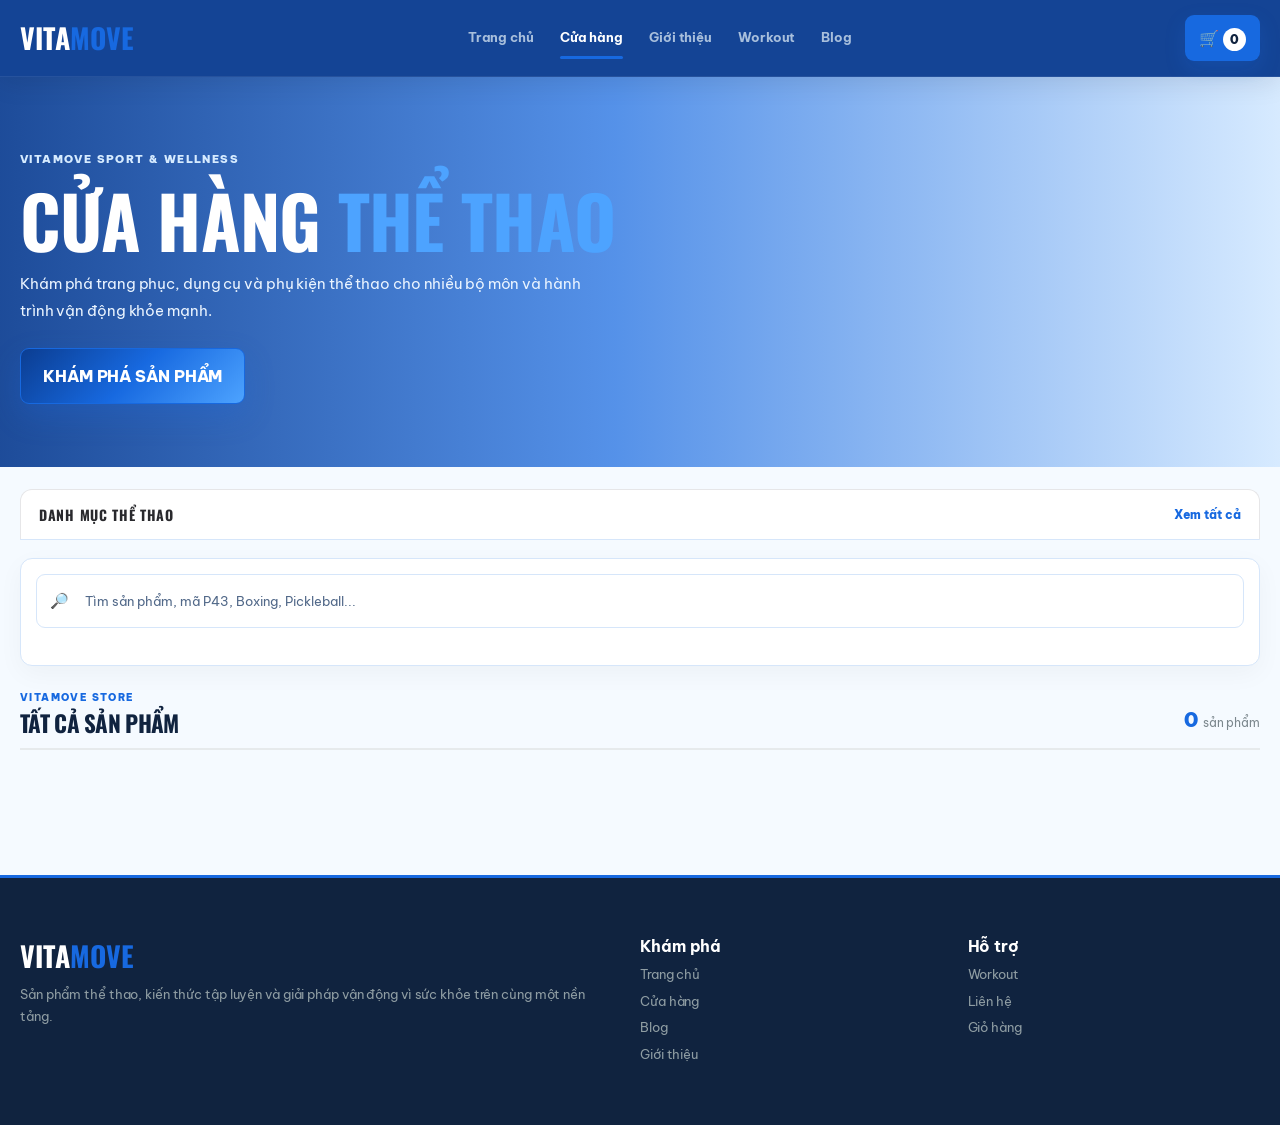
==== shop.html @ 95b05c08 "ok" ====
<!doctype html>
<html lang="vi">
<head>
    <meta charset="utf-8">
    <meta name="viewport" content="width=device-width, initial-scale=1">

    <!-- SEO -->
    <title>Cửa hàng đồ thể thao &amp; dụng cụ tập luyện | VITAMOVE</title>
    <meta
        name="description"
        content="Khám phá trang phục, dụng cụ và phụ kiện thể thao tại VITAMOVE cho Gym, Fitness, Boxing, Pickleball và lối sống vận động khỏe mạnh."
    >
    <meta name="robots" content="index, follow">

    <!-- CANONICAL -->
    <link
        rel="canonical"
        href="https://tranthiquynhnhu0901-hue.github.io/suc-khoe-va-the-thao/shop.html"
    >

    <!-- OPEN GRAPH -->
    <meta property="og:type" content="website">
    <meta property="og:locale" content="vi_VN">
    <meta property="og:site_name" content="VITAMOVE">
    <meta
        property="og:title"
        content="Cửa hàng đồ thể thao &amp; dụng cụ tập luyện | VITAMOVE"
    >
    <meta
        property="og:description"
        content="Khám phá trang phục, dụng cụ và phụ kiện thể thao tại VITAMOVE cho Gym, Fitness, Boxing, Pickleball và lối sống vận động khỏe mạnh."
    >
    <meta
        property="og:url"
        content="https://tranthiquynhnhu0901-hue.github.io/suc-khoe-va-the-thao/shop.html"
    >
    <meta
        property="og:image"
        content="https://tranthiquynhnhu0901-hue.github.io/suc-khoe-va-the-thao/images/banners/bn02-shop-hero.webp"
    >
    <meta
        property="og:image:alt"
        content="Cửa hàng sản phẩm thể thao VITAMOVE"
    >

    <!-- SOCIAL CARD -->
    <meta name="twitter:card" content="summary_large_image">
    <meta
        name="twitter:title"
        content="Cửa hàng đồ thể thao &amp; dụng cụ tập luyện | VITAMOVE"
    >
    <meta
        name="twitter:description"
        content="Khám phá trang phục, dụng cụ và phụ kiện thể thao tại VITAMOVE cho Gym, Fitness, Boxing, Pickleball và lối sống vận động khỏe mạnh."
    >
    <meta
        name="twitter:image"
        content="https://tranthiquynhnhu0901-hue.github.io/suc-khoe-va-the-thao/images/banners/bn02-shop-hero.webp"
    >

    <!-- SCHEMA.ORG: COLLECTION PAGE + BREADCRUMB -->
    <script type="application/ld+json">
    {
        "@context": "https://schema.org",
        "@graph": [
            {
                "@type": "CollectionPage",
                "@id": "https://tranthiquynhnhu0901-hue.github.io/suc-khoe-va-the-thao/shop.html#webpage",
                "url": "https://tranthiquynhnhu0901-hue.github.io/suc-khoe-va-the-thao/shop.html",
                "name": "Cửa hàng đồ thể thao & dụng cụ tập luyện | VITAMOVE",
                "description": "Khám phá trang phục, dụng cụ và phụ kiện thể thao tại VITAMOVE cho Gym, Fitness, Boxing, Pickleball và lối sống vận động khỏe mạnh.",
                "isPartOf": {
                    "@type": "WebSite",
                    "@id": "https://tranthiquynhnhu0901-hue.github.io/suc-khoe-va-the-thao/#website",
                    "name": "VITAMOVE",
                    "url": "https://tranthiquynhnhu0901-hue.github.io/suc-khoe-va-the-thao/"
                },
                "inLanguage": "vi-VN",
                "breadcrumb": {
                    "@id": "https://tranthiquynhnhu0901-hue.github.io/suc-khoe-va-the-thao/shop.html#breadcrumb"
                }
            },
            {
                "@type": "BreadcrumbList",
                "@id": "https://tranthiquynhnhu0901-hue.github.io/suc-khoe-va-the-thao/shop.html#breadcrumb",
                "itemListElement": [
                    {
                        "@type": "ListItem",
                        "position": 1,
                        "name": "Trang chủ",
                        "item": "https://tranthiquynhnhu0901-hue.github.io/suc-khoe-va-the-thao/"
                    },
                    {
                        "@type": "ListItem",
                        "position": 2,
                        "name": "Cửa hàng",
                        "item": "https://tranthiquynhnhu0901-hue.github.io/suc-khoe-va-the-thao/shop.html"
                    }
                ]
            }
        ]
    }
    </script>

    <!-- CSS -->
    <link rel="stylesheet" href="css/style.css?v=vitamove-1">

    <!-- SHOP PAGE OVERRIDE -->
    <style>
        .shop-hero {
            min-height: 390px;
            display: flex;
            align-items: center;
            color: #fff;
            background:
                linear-gradient(
                    90deg,
                    rgba(11,61,145,.92) 0%,
                    rgba(23,105,224,.72) 48%,
                    rgba(77,163,255,.18) 100%
                ),
                url("images/banners/bn02-shop-hero.webp")
                center / cover no-repeat !important;
        }

        .shop-hero .shop-intro-inner {
            min-height: 310px;
            display: flex;
            align-items: center;
        }

        .shop-hero-content {
            max-width: 650px;
        }

        .shop-hero .shop-intro-label {
            color: #D6EBFF !important;
            font-weight: 900;
            letter-spacing: 1.4px;
        }

        .shop-hero h1 {
            margin: 12px 0 14px;
            color: #fff !important;
            font-family: "Oswald", "Be Vietnam Pro", sans-serif;
            font-size: clamp(42px,6vw,72px);
            line-height: 1;
            font-weight: 700;
        }

        .shop-hero h1 span {
            color: #4DA3FF !important;
        }

        .shop-hero p {
            max-width: 580px;
            margin-bottom: 24px;
            color: #EAF4FF !important;
            font-size: 15px;
            line-height: 1.8;
        }

        .shop-search-only {
            padding: 15px !important;
            background: #fff !important;
            border: 1px solid #D6E6FA !important;
            border-radius: 12px;
            box-shadow: 0 8px 24px rgba(0,0,0,.04);
        }

        .shop-search-only .shop-search-box {
            width: 100%;
        }

        .shop-search-only .shop-search-box input {
            width: 100%;
            height: 52px;
            padding: 0 18px 0 48px;
            border: 1px solid #D6E6FA;
            border-radius: 9px;
            background: #fff;
            color: #10233F;
            font-size: 13px;
            outline: none;
            transition:
                border-color .2s ease,
                box-shadow .2s ease;
        }

        .shop-search-only .shop-search-box input:focus {
            border-color: #1769E0 !important;
            box-shadow:
                0 0 0 4px rgba(23,105,224,.10) !important;
        }

        .shop-page .category-card:hover {
            color: #1769E0 !important;
            background: #F0F7FF !important;
            border-color: #1769E0 !important;
        }

        .shop-page .category-card.active {
            color: #1769E0 !important;
            background: #EAF4FF !important;
            border-color: #1769E0 !important;
            box-shadow:
                inset 0 0 0 2px
                rgba(23,105,224,.36) !important;
        }

        .shop-view-all,
        .shop-product-label,
        .shop-result-count strong {
            color: #1769E0 !important;
        }

        .shop-hero .btn-primary {
            background: linear-gradient(
                135deg,
                #0B3D91 0%,
                #1769E0 50%,
                #4DA3FF 100%
            ) !important;
            color: #fff !important;
        }

        @media (max-width:650px) {
            .shop-hero {
                min-height: 310px;
            }

            .shop-hero .shop-intro-inner {
                min-height: 250px;
            }

            .shop-hero h1 {
                font-size: 42px;
            }

            .shop-search-only {
                padding: 11px !important;
            }

            .shop-search-only .shop-search-box input {
                height: 47px;
                font-size: 12px;
            }
        }
    </style>
</head>

<body>
    <!-- HEADER -->
    <header class="header">
        <div class="container nav">
            <a
                class="logo"
                href="./"
                aria-label="VITAMOVE - Trang chủ"
            >
                VITA<span>MOVE</span>
            </a>

            <nav>
                <a href="./">Trang chủ</a>
                <a class="active" href="shop.html">Cửa hàng</a>
                <a href="gioi-thieu/">Giới thiệu</a>
                <a href="ke-hoach-tap-luyen.html">Workout</a>
                <a href="blog.html">Blog</a>
            </nav>

            <a
                class="cart-link"
                href="cart.html"
                aria-label="Mở giỏ hàng"
            >
                🛒
                <span class="cart-count">0</span>
            </a>
        </div>
    </header>

    <!-- SHOP PAGE -->
    <main class="shop-page">

        <!-- SHOP HERO: giữ ảnh gốc bn02-shop-hero.webp -->
        <section class="shop-intro shop-hero">
            <div class="container shop-intro-inner">
                <div class="shop-hero-content">
                    <span class="shop-intro-label">
                        VITAMOVE SPORT & WELLNESS
                    </span>

                    <h1>
                        CỬA HÀNG
                        <span>THỂ THAO</span>
                    </h1>

                    <p>
                        Khám phá trang phục, dụng cụ và
                        phụ kiện thể thao cho nhiều
                        bộ môn và hành trình vận động khỏe mạnh.
                    </p>

                    <a
                        class="btn-primary"
                        href="#shopProducts"
                    >
                        KHÁM PHÁ SẢN PHẨM
                    </a>
                </div>
            </div>
        </section>

        <!-- DANH MỤC THỂ THAO -->
        <section class="shop-category-section">
            <div class="container">
                <div class="shop-section-title">
                    <h2>DANH MỤC THỂ THAO</h2>

                    <button
                        class="shop-view-all"
                        type="button"
                        onclick="showAllProducts()"
                    >
                        Xem tất cả
                    </button>
                </div>

                <!--
                    Danh mục được render từ
                    window.SPORT_CATEGORIES trong catalog-data.js
                -->
                <div
                    id="categoryGrid"
                    class="category-grid shop-category-grid"
                ></div>
            </div>
        </section>

        <!-- SEARCH ONLY: giữ nguyên chức năng -->
        <section class="shop-filter-section">
            <div class="container shop-search-only">
                <div class="shop-search-box">
                    <span
                        class="shop-search-icon"
                        aria-hidden="true"
                    >
                        🔎
                    </span>

                    <input
                        id="q"
                        type="search"
                        placeholder="Tìm sản phẩm, mã P43, Boxing, Pickleball..."
                        autocomplete="off"
                        aria-label="Tìm kiếm sản phẩm"
                        oninput="handleShopSearch()"
                    >
                </div>

                <!-- Trạng thái danh mục ẩn cho shop.js -->
                <input
                    id="cat"
                    type="hidden"
                    value="all"
                >
            </div>
        </section>

        <!-- PRODUCT RESULTS -->
        <section
            id="shopProducts"
            class="shop-products-section"
        >
            <div class="container">
                <div class="shop-product-heading">
                    <div>
                        <span class="shop-product-label">
                            VITAMOVE STORE
                        </span>

                        <h2>TẤT CẢ SẢN PHẨM</h2>
                    </div>

                    <div class="shop-result-count">
                        <strong id="count">0</strong>
                        <span>sản phẩm</span>
                    </div>
                </div>

                <!-- Sản phẩm render từ shop.js -->
                <div
                    id="shopGrid"
                    class="product-grid shop-product-grid"
                ></div>
            </div>
        </section>
    </main>

    <!-- FOOTER -->
    <footer>
        <div class="container footer-grid">
            <div>
                <div class="logo">
                    VITA<span>MOVE</span>
                </div>

                <p>
                    Sản phẩm thể thao, kiến thức tập luyện
                    và giải pháp vận động vì sức khỏe
                    trên cùng một nền tảng.
                </p>
            </div>

            <div>
                <b>Khám phá</b>
                <a href="./">Trang chủ</a>
                <a href="shop.html">Cửa hàng</a>
                <a href="blog.html">Blog</a>
                <a href="gioi-thieu/">Giới thiệu</a>
            </div>

            <div>
                <b>Hỗ trợ</b>
                <a href="ke-hoach-tap-luyen.html">Workout</a>
                <a href="lien-he/">Liên hệ</a>
                <a href="cart.html">Giỏ hàng</a>
            </div>
        </div>
    </footer>

    <!-- JAVASCRIPT: GIỮ NGUYÊN THỨ TỰ -->
    <script src="js/image-factory.js?v=6.2"></script>
    <script src="js/data.js?v=6.2"></script>
    <script src="js/catalog-data.js?v=6.5"></script>
    <script src="js/main.js?v=6.2"></script>
    <script src="js/home.js?v=6.5"></script>
    <script src="js/shop.js?v=6.5"></script>

    <!-- SHOP CATEGORY CONTROLLER -->
    <script>
        /* =================================================
           1. RENDER CATEGORY
        ================================================= */

        function renderShopCategories() {
            const grid = document.getElementById("categoryGrid");

            if (!grid) {
                return;
            }

            const categories = Array.isArray(window.SPORT_CATEGORIES)
                ? window.SPORT_CATEGORIES
                : [];

            grid.innerHTML = "";

            categories.forEach(category => {
                const button = document.createElement("button");

                button.type = "button";
                button.className = "category-card";
                button.dataset.category = category.id;

                button.innerHTML = `
                    <div class="category-image">
                        <img
                            src="${category.image}"
                            alt="${category.name}"
                            loading="lazy"
                        >
                    </div>
                    <span>${category.name}</span>
                `;

                button.addEventListener("click", function () {
                    selectShopCategory(category.id, button);
                });

                grid.appendChild(button);
            });
        }

        /* =================================================
           2. SELECT CATEGORY
        ================================================= */

        function selectShopCategory(categoryId, button) {
            const categoryInput =
                document.getElementById("cat");

            const searchInput =
                document.getElementById("q");

            if (categoryInput) {
                categoryInput.value = categoryId;
            }

            // Xóa từ khóa cũ khi chọn danh mục.
            if (searchInput) {
                searchInput.value = "";
            }

            document
                .querySelectorAll(".category-card")
                .forEach(card => {
                    card.classList.remove("active");
                });

            if (button) {
                button.classList.add("active");
            }

            if (typeof renderShop === "function") {
                renderShop();
            }

            document
                .getElementById("shopProducts")
                ?.scrollIntoView({
                    behavior: "smooth",
                    block: "start"
                });
        }

        /* =================================================
           3. SEARCH
        ================================================= */

        function handleShopSearch() {
            const categoryInput =
                document.getElementById("cat");

            // Search toàn bộ sản phẩm, không chồng danh mục.
            if (categoryInput) {
                categoryInput.value = "all";
            }

            document
                .querySelectorAll(".category-card")
                .forEach(card => {
                    card.classList.remove("active");
                });

            if (typeof renderShop === "function") {
                renderShop();
            }
        }

        /* =================================================
           4. SHOW ALL
        ================================================= */

        function showAllProducts() {
            const categoryInput =
                document.getElementById("cat");

            const searchInput =
                document.getElementById("q");

            if (categoryInput) {
                categoryInput.value = "all";
            }

            if (searchInput) {
                searchInput.value = "";
            }

            document
                .querySelectorAll(".category-card")
                .forEach(card => {
                    card.classList.remove("active");
                });

            if (typeof renderShop === "function") {
                renderShop();
            }
        }

        /* =================================================
           5. INITIALIZE
        ================================================= */

        renderShopCategories();

        if (typeof renderShop === "function") {
            renderShop();
        }
    </script>

    <!-- CHATBOT LUÔN ĐẶT SAU CÙNG -->
    <script src="js/chatbot.js?v=6.5"></script>
</body>
</html>
---- css/style.css ----
@import url("https://fonts.googleapis.com/css2?family=Be+Vietnam+Pro:wght@400;500;600;700;800;900&family=Oswald:wght@500;600;700&display=swap");

/* VITAMOVE - BASE STYLES */
*{box-sizing:border-box;margin:0;padding:0}
:root{
--lime:#4DA3FF;
--lime2:#1769E0;
--ink:#10233F;
--ink2:#123D76;
--paper:#F5FAFF;
--white:#fff;
--muted:#526989;
--line:#D6E6FA;
--red:#ef4444;
--amber:#f59e0b
}
html{scroll-behavior:smooth}
body{font-family:Inter,Arial,Helvetica,sans-serif;background:var(--paper);color:#10161a;line-height:1.55}
a{text-decoration:none;color:inherit}
img{max-width:100%;display:block}
button,input,select,textarea{font:inherit}
button{cursor:pointer}
.container{width:min(1380px,calc(100% - 40px));margin:auto}

/* HEADER */
.header{position:sticky;top:0;z-index:1000;background:rgba(16,35,63,.96);backdrop-filter:blur(14px);border-bottom:1px solid rgba(255,255,255,.06)}
.nav{min-height:74px;display:flex;align-items:center;justify-content:space-between;gap:28px}
.logo{font-size:27px;font-weight:950;color:#fff;letter-spacing:-1.5px}
.logo span{color:var(--lime)}
nav{display:flex;gap:26px;align-items:center}
nav a{color:#C7D9EF;font-size:14px}
nav a:hover,nav a.active{color:var(--lime)}
.cart-link{background:var(--lime);padding:10px 14px;border-radius:9px;font-weight:850}
.cart-count{display:inline-grid;place-items:center;width:23px;height:23px;background:var(--ink);color:#fff;border-radius:50%;font-size:12px}

/* HERO */
.hero{min-height:680px;background:radial-gradient(circle at 78% 30%,rgba(77,163,255,.18),transparent 23%),linear-gradient(120deg,#10233F 0%,#123D76 58%,#10233F 100%);color:#fff;display:flex;align-items:center;overflow:hidden;position:relative}
.hero:after{content:"";position:absolute;right:-120px;top:80px;width:620px;height:620px;border:55px solid rgba(77,163,255,.08);border-radius:50%}
.hero-content{padding:90px 0;position:relative;z-index:1}
.eyebrow,.hero-label{font-size:12px;font-weight:900;letter-spacing:1.6px;color:var(--lime2)}
.hero-label{display:inline-block;color:var(--lime);padding:9px 14px;border:1px solid rgba(77,163,255,.32);border-radius:99px;background:rgba(77,163,255,.07)}
.hero h1{font-size:clamp(58px,8vw,110px);line-height:.91;letter-spacing:-5px;max-width:850px;margin:24px 0}
.hero h1 span{color:var(--lime)}
.hero p{max-width:690px;color:#C7D9EF;font-size:18px;line-height:1.8}
.hero-actions{display:flex;gap:12px;margin-top:30px}

/* BUTTONS */
.btn-primary,.btn-secondary,.btn-dark{display:inline-flex;align-items:center;justify-content:center;border-radius:9px;padding:14px 22px;font-weight:900;border:0}
.btn-primary{background:var(--lime);color:var(--ink)}
.btn-primary:hover{background:#83C1FF}
.btn-secondary{color:#fff;border:1px solid rgba(255,255,255,.28)}
.btn-dark{background:var(--ink);color:#fff}

/* SECTIONS */
.section{padding:80px 0}
.section-heading{display:flex;align-items:end;justify-content:space-between;gap:20px;margin-bottom:30px}
.section-heading h2{font-size:38px;line-height:1.1;margin:6px 0}
.section-heading p{color:var(--muted)}

/* ADVANTAGES */
.advantage-grid{display:grid;grid-template-columns:repeat(4,1fr);background:#fff;border:1px solid var(--line);border-radius:16px;margin-top:-34px;position:relative;z-index:2;overflow:hidden}
.advantage{padding:24px;display:flex;gap:13px;border-right:1px solid var(--line)}
.advantage:last-child{border-right:0}
.advantage-icon{width:44px;height:44px;display:grid;place-items:center;background:var(--lime);border-radius:10px;font-weight:900}
.advantage span{display:block;color:var(--muted);font-size:12px;margin-top:4px}

/* PRODUCT AND BLOG GRIDS */
.product-grid,.blog-grid{display:grid;grid-template-columns:repeat(4,1fr);gap:20px}
.product-card,.blog-card{background:#fff;border:1px solid var(--line);border-radius:16px;overflow:hidden;transition:.25s}
.product-card:hover,.blog-card:hover{transform:translateY(-6px);box-shadow:0 18px 45px rgba(0,0,0,.08)}
.product-image{height:260px;position:relative;background:#123D76;overflow:hidden}
.product-image img,.blog-card img{width:100%;height:100%;object-fit:cover}
.product-badge{position:absolute;left:14px;top:14px;background:var(--lime);padding:6px 9px;border-radius:6px;font-size:11px;font-weight:900}
.product-info,.blog-content{padding:19px}
.product-category,.blog-category{font-size:11px;font-weight:900;color:#0B3D91;text-transform:uppercase}
.product-info h3,.blog-content h3,.blog-content h2{font-size:18px;line-height:1.4;margin:8px 0}
.product-info p,.blog-content p{color:var(--muted);font-size:13px;line-height:1.65}
.rating{color:var(--amber);font-size:13px;margin:8px 0}
.rating span{color:#87939a}
.price{display:flex;align-items:center;gap:9px;margin:15px 0}
.price strong{font-size:20px;color:var(--red)}
.price del{font-size:13px;color:#9ba4a9}
.product-btn,.read-more{display:block;text-align:center;background:var(--ink);color:#fff;padding:11px;border-radius:8px;font-size:13px;font-weight:800}
.read-more{display:inline-block;padding:10px 14px}
.product-btn:hover,.read-more:hover{background:var(--lime);color:var(--ink)}

/* PAGE HERO */
.page-hero{padding:95px 0;background:linear-gradient(135deg,#10233F,#0B3D91);color:#fff}
.page-hero h1{font-size:58px;margin:8px 0}
.page-hero p{color:#afbdc3;max-width:700px}

/* TOOLBAR */
.toolbar{display:grid;grid-template-columns:2fr 1fr 1fr;gap:12px;margin-bottom:26px}
.toolbar input,.toolbar select,.field input,.field select,.field textarea,.detail-info select{width:100%;padding:13px 14px;border:1px solid var(--line);border-radius:9px;background:#fff;outline:none}

/* PRODUCT DETAIL */
.detail-layout{display:grid;grid-template-columns:1.1fr .9fr;gap:50px}
.detail-media img{width:100%;height:610px;object-fit:cover;border-radius:20px}
.detail-info h1{font-size:44px;line-height:1.08;margin:12px 0}
.detail-price{font-size:30px;font-weight:900;color:var(--red);margin:18px 0}
.detail-price del{font-size:15px;color:#98a2a7;margin-left:8px}
.detail-desc{white-space:pre-line;color:var(--muted);line-height:1.8}
.qty{display:flex;align-items:center;gap:12px;margin:16px 0}
.qty button{width:38px;height:38px;border:0;border-radius:7px;background:#e7ecee}
.policy{margin-top:25px;padding:18px;background:#fff;border:1px solid var(--line);border-radius:11px}
.policy div{padding:6px 0}

/* CART AND CHECKOUT */
.cart-layout,.checkout-layout{display:grid;grid-template-columns:1.35fr .65fr;gap:30px}
.cart-item{display:grid;grid-template-columns:95px 1fr auto auto 36px;align-items:center;gap:16px;background:#fff;border-bottom:1px solid var(--line);padding:18px}
.cart-item img{width:95px;height:75px;object-fit:cover;border-radius:9px}
.cart-summary,.checkout-summary,.checkout-form{background:#fff;border:1px solid var(--line);border-radius:14px;padding:24px;height:max-content}
.summary-row,.summary-total{display:flex;justify-content:space-between;padding:10px 0}
.summary-total{border-top:1px solid var(--line);font-size:20px;font-weight:900;margin-top:8px}
.form-grid{display:grid;grid-template-columns:1fr 1fr;gap:12px}
.field{margin-bottom:14px}
.field label{display:block;font-weight:800;font-size:13px;margin-bottom:6px}
.payment-option{display:flex;gap:10px;padding:14px;border:1px solid var(--line);border-radius:9px;margin:10px 0}
.checkout-item{display:grid;grid-template-columns:58px 1fr;gap:10px;margin-bottom:12px}
.checkout-item img{width:58px;height:48px;object-fit:cover;border-radius:7px}
.success-modal{position:fixed;inset:0;background:rgba(0,0,0,.65);display:none;align-items:center;justify-content:center;z-index:4000}
.success-modal.active{display:flex}
.success-card{width:min(520px,calc(100% - 30px));background:#fff;border-radius:20px;padding:38px;text-align:center}
.success-icon{width:82px;height:82px;border-radius:50%;display:grid;place-items:center;background:var(--lime);font-size:38px;margin:0 auto 18px}

/* BLOG */
.blog-card img{height:220px;background:#123D76}
.article-header{background:linear-gradient(135deg,#10233F,#0B3D91);color:#fff;padding:90px 20px}
.article-heading{max-width:950px;margin:auto}
.article-heading h1{font-size:56px;line-height:1.08;margin:15px 0}
.article-heading p{font-size:18px;line-height:1.75;color:#b7c3c8}
.article-main{max-width:1080px;margin:auto;padding:55px 20px}
.article-cover{width:100%;max-height:610px;object-fit:cover;border-radius:20px;margin-bottom:45px}
.article-content{max-width:800px;margin:auto}
.article-section{margin-bottom:34px}
.article-section h2{font-size:28px;line-height:1.25;margin-bottom:12px}
.article-section p,.article-section li{font-size:16.5px;line-height:1.9;color:#45545b}
.article-section p{margin:10px 0}
.article-section ul{padding-left:22px;margin-top:10px}
.article-callout{background:#EAF4FF;border-left:4px solid var(--lime2);padding:18px;border-radius:8px;margin-top:17px}
.article-callout p{margin-bottom:0}

/* FITNESS */
.fitness-layout{display:grid;grid-template-columns:1.4fr .6fr;gap:28px}
.fitness-card,.fitness-aside{background:#fff;border:1px solid var(--line);border-radius:16px;padding:30px}
.fitness-aside{position:sticky;top:96px;height:max-content}
.progress-track{height:7px;background:#e5eaec;border-radius:10px;overflow:hidden;margin:10px 0 30px}
.progress-bar{height:100%;width:20%;background:var(--lime);transition:.3s}
.fitness-step{display:none}
.fitness-step.active{display:block}
.fitness-step h2{font-size:32px;margin:8px 0}
.step-copy{color:var(--muted);margin-bottom:24px}
.health-q{padding:16px;background:#F5FAFF;border-radius:10px;margin:10px 0}
.health-q p{font-weight:800;margin-bottom:10px}
.health-q label{margin-right:20px}
.goal-grid{display:grid;grid-template-columns:repeat(2,1fr);gap:12px}
.goal-card{border:2px solid var(--line);border-radius:12px;padding:18px;cursor:pointer}
.goal-card input{margin-right:8px}
.goal-card:has(input:checked){border-color:var(--lime2);background:#EAF4FF}
.equipment-grid{display:grid;grid-template-columns:repeat(2,1fr);gap:9px}
.equipment-grid label{background:#f5f7f8;padding:11px;border-radius:8px}
.fitness-controls{display:flex;justify-content:space-between;margin-top:28px}
.fitness-result{display:none;background:#10233F;color:#fff;padding:80px 0}
.fitness-result.active{display:block}
.result-grid{display:grid;grid-template-columns:repeat(4,1fr);gap:12px}
.result-stat,.workout-day,.guide-card,.safety-box,.bmi-box{background:#123D76;border-radius:12px;padding:20px}
.result-stat span{display:block;color:#91a0a7;font-size:12px}
.result-stat strong{display:block;color:var(--lime);font-size:20px;margin-top:6px}
.safety-box{margin:18px 0}
.safety-box.safe{background:#183522}
.safety-box.caution{background:#493a13}
.safety-box.stop{background:#4a1d1d}
.workout-grid{display:grid;grid-template-columns:repeat(2,1fr);gap:16px;margin-top:20px}
.workout-day{background:#fff;color:#111}
.workout-day h3{margin-bottom:12px}
.exercise{display:flex;justify-content:space-between;gap:10px;padding:10px 0;border-bottom:1px solid var(--line)}
.exercise span{color:var(--muted);font-size:13px}
.guide-grid{display:grid;grid-template-columns:repeat(4,1fr);gap:12px;margin-top:20px}
.guide-card p{color:#a5b1b6;font-size:13px}

/* CHATBOT */
.chat-toggle{position:fixed;right:22px;bottom:22px;width:60px;height:60px;border:0;border-radius:50%;background:var(--lime);font-size:25px;z-index:3000}
.chatbox{position:fixed;right:22px;bottom:92px;width:370px;max-width:calc(100% - 28px);height:500px;background:#fff;border-radius:16px;box-shadow:0 20px 60px rgba(0,0,0,.25);overflow:hidden;display:none;flex-direction:column;z-index:3000}
.chatbox.active{display:flex}
.chat-head{padding:16px;background:var(--ink);color:#fff;display:flex;justify-content:space-between}
.chat-messages{flex:1;overflow:auto;padding:14px;background:#eef2f3}
.msg{max-width:85%;padding:10px 12px;border-radius:11px;margin:8px 0;font-size:14px}
.msg.bot{background:#fff}
.msg.user{background:var(--lime);margin-left:auto}
.chat-input{display:flex;gap:7px;padding:11px}
.chat-input input{flex:1;padding:10px;border:1px solid var(--line);border-radius:8px}
.chat-input button{width:42px;border:0;border-radius:8px;background:var(--lime)}
.toast{position:fixed;left:50%;bottom:-70px;transform:translateX(-50%);background:#10233F;color:#fff;padding:12px 18px;border-radius:8px;z-index:6000;transition:.25s}
.toast.show{bottom:22px}
.empty{text-align:center;padding:55px 20px;grid-column:1/-1}

/* FOOTER */
footer{background:#0B3D91;color:#fff;padding:55px 0;margin-top:50px}
.footer-grid{display:grid;grid-template-columns:2fr 1fr 1fr;gap:35px}
.footer-grid a,.footer-grid p{color:#8f9da3;font-size:13px;margin:5px 0;display:block}

/* RESPONSIVE */
@media(max-width:1050px){
.product-grid,.blog-grid{grid-template-columns:repeat(3,1fr)}
.advantage-grid{grid-template-columns:repeat(2,1fr)}
.fitness-layout{grid-template-columns:1fr}
.fitness-aside{position:static}
.guide-grid,.result-grid{grid-template-columns:repeat(2,1fr)}
}

@media(max-width:800px){
nav{display:none}
.product-grid,.blog-grid{grid-template-columns:repeat(2,1fr)}
.toolbar,.detail-layout,.cart-layout,.checkout-layout{grid-template-columns:1fr}
.detail-media img{height:450px}
.footer-grid{grid-template-columns:1fr 1fr}
.article-heading h1{font-size:40px}
.workout-grid{grid-template-columns:1fr}
}

@media(max-width:560px){
.container{width:min(100% - 24px,1380px)}
.product-grid,.blog-grid,.advantage-grid,.form-grid,.goal-grid,.equipment-grid,.result-grid,.guide-grid,.footer-grid{grid-template-columns:1fr}
.hero h1{font-size:52px;letter-spacing:-3px}
.hero-actions{flex-direction:column}
.page-hero h1{font-size:42px}
.cart-item{grid-template-columns:80px 1fr}
.cart-item> :nth-child(n+3){grid-column:2}
.article-heading h1{font-size:34px}
.fitness-card{padding:20px}
}

/* =========================================================
   VITAMOVE - BANNER IMAGES
   KEEP ORIGINAL IMAGE PATHS
========================================================= */

/* HOME BANNER */
.hero {
    background:
        linear-gradient(
            90deg,
            rgba(11,61,145,.97) 0%,
            rgba(23,105,224,.85) 45%,
            rgba(11,61,145,.25) 100%
        ),
        url("../images/banners/bn01-hero-home.webp") !important;

    background-size: cover !important;
    background-position: center !important;
    background-repeat: no-repeat !important;
}

/* FITNESS CHECK BANNER */
.fitness-hero {
    background:
        linear-gradient(
            90deg,
            rgba(11,61,145,.95),
            rgba(23,105,224,.60)
        ),
        url("../images/banners/bn02-fitness-check.webp") !important;

    background-size: cover !important;
    background-position: center !important;
    background-repeat: no-repeat !important;
}

/* PROMOTION BANNER */
.promo {
    background:
        linear-gradient(
            90deg,
            rgba(16,35,63,.97) 0%,
            rgba(16,35,63,.80) 50%,
            rgba(16,35,63,.18) 100%
        ),
        url("../images/banners/bn03-promotion.webp") !important;

    background-size: cover !important;
    background-position: center !important;
    background-repeat: no-repeat !important;
}

/* =========================================================
   BANNER OVERLAY
========================================================= */

.hero {
    background:
        linear-gradient(
            90deg,
            rgba(11,61,145,.78) 0%,
            rgba(23,105,224,.50) 50%,
            rgba(11,61,145,.12) 100%
        ),
        url("../images/banners/bn01-hero-home.webp") !important;

    background-size: cover !important;
    background-position: center !important;
    background-repeat: no-repeat !important;
}

.fitness-hero {
    background:
        linear-gradient(
            90deg,
            rgba(11,61,145,.72) 0%,
            rgba(23,105,224,.35) 100%
        ),
        url("../images/banners/bn02-fitness-check.webp") !important;

    background-size: cover !important;
    background-position: center !important;
    background-repeat: no-repeat !important;
}

.promo {
    background:
        linear-gradient(
            90deg,
            rgba(16,35,63,.76) 0%,
            rgba(16,35,63,.42) 52%,
            rgba(16,35,63,.08) 100%
        ),
        url("../images/banners/bn03-promotion.webp") !important;

    background-size: cover !important;
    background-position: center !important;
    background-repeat: no-repeat !important;
}

/* =========================================================
   GLOBAL FONT
========================================================= */

body,
button,
input,
select,
textarea {
    font-family:
        "Be Vietnam Pro",
        Arial,
        sans-serif !important;
}

h1,
h2,
h3,
h4,
.logo,
.hero h1,
.page-hero h1,
.article-heading h1,
.section-heading h2,
.product-info h3,
.blog-content h3 {
    font-family:
        "Be Vietnam Pro",
        Arial,
        sans-serif !important;
}

h1,
.hero h1,
.page-hero h1,
.article-heading h1,
.logo {
    font-weight: 900;
}

h2,
h3,
.product-info h3,
.blog-content h3 {
    font-weight: 800;
}

nav a {
    font-weight: 600;
}

button,
.btn-primary,
.btn-secondary,
.btn-dark,
.product-btn,
.read-more {
    font-weight: 800;
}

/* =========================================================
   VITAMOVE - ABOUT & CONTACT PAGES
========================================================= */

/* INFO HERO */
.info-hero,
.contact-hero {
    min-height: 580px;
    display: flex;
    align-items: center;
    color: #fff;

    background:
        radial-gradient(
            circle at 80% 30%,
            rgba(77,163,255,.15),
            transparent 25%
        ),
        linear-gradient(
            120deg,
            #10233F,
            #0B3D91
        );

    overflow: hidden;
    position: relative;
}

.info-hero::after,
.contact-hero::after {
    content: "";
    position: absolute;
    width: 600px;
    height: 600px;
    right: -220px;
    top: -100px;
    border: 70px solid rgba(77,163,255,.07);
    border-radius: 50%;
}

.info-hero-content,
.contact-hero-content {
    max-width: 850px;
    position: relative;
    z-index: 2;
    padding: 90px 0;
}

.info-hero h1,
.contact-hero h1 {
    font-size: clamp(55px,8vw,96px);
    line-height: .95;
    letter-spacing: -4px;
    margin: 22px 0;
}

.info-hero h1 span,
.contact-hero h1 span {
    color: var(--lime);
}

.info-hero p,
.contact-hero p {
    color: #C7D9EF;
    max-width: 720px;
    font-size: 17px;
    line-height: 1.8;
}

/* =========================================================
   ABOUT
========================================================= */

.about-split {
    display: grid;
    grid-template-columns: .9fr 1.1fr;
    gap: 70px;
    align-items: start;
}

.about-split h2 {
    font-size: 40px;
    line-height: 1.2;
    margin-top: 10px;
}

.about-copy p {
    font-size: 16px;
    color: var(--muted);
    line-height: 1.9;
    margin-bottom: 18px;
}

.info-dark {
    background: var(--ink);
    color: #fff;
}

.info-dark .section-heading p {
    color: #B9CEE8;
}

.about-feature-grid {
    display: grid;
    grid-template-columns: repeat(4,1fr);
    gap: 18px;
}

.about-feature-card {
    border: 1px solid rgba(255,255,255,.1);
    background: #123D76;
    border-radius: 16px;
    padding: 25px;
    transition: .28s;
}

.about-feature-card:hover {
    transform: translateY(-7px);
    border-color: rgba(77,163,255,.5);
}

.about-icon {
    width: 46px;
    height: 46px;
    display: grid;
    place-items: center;
    background: var(--lime);
    color: var(--ink);
    font-weight: 900;
    border-radius: 10px;
    margin-bottom: 20px;
}

.about-feature-card h3 {
    margin-bottom: 10px;
}

.about-feature-card p {
    color: #B9CEE8;
    font-size: 14px;
    line-height: 1.8;
    min-height: 100px;
}

.about-feature-card a {
    display: inline-block;
    margin-top: 16px;
    color: var(--lime);
    font-weight: 800;
    font-size: 13px;
}

/* PRINCIPLES */
.principle-grid {
    display: grid;
    grid-template-columns: repeat(4,1fr);
    gap: 18px;
}

.principle-card {
    background: #fff;
    border: 1px solid var(--line);
    border-radius: 15px;
    padding: 25px;
}

.principle-card strong {
    color: var(--lime2);
    font-size: 30px;
}

.principle-card h3 {
    margin: 10px 0;
}

.principle-card p {
    color: var(--muted);
    line-height: 1.75;
    font-size: 14px;
}

/* AUDIENCE */
.about-audience {
    background: #EAF4FF;
}

.audience-grid {
    display: grid;
    grid-template-columns: repeat(3,1fr);
    gap: 12px;
}

.audience-item {
    background: #fff;
    border: 1px solid var(--line);
    border-radius: 12px;
    padding: 20px;
    font-weight: 750;
}

/* ABOUT CTA */
.about-cta {
    background: var(--ink);
    color: #fff;
    border-radius: 22px;
    padding: 55px;
}

.about-cta h2 {
    font-size: 42px;
    margin: 10px 0;
}

.about-cta p {
    color: #B9CEE8;
    max-width: 650px;
}

/* =========================================================
   CONTACT INFORMATION
========================================================= */

.contact-info-grid {
    display: grid;
    grid-template-columns: repeat(4,1fr);
    gap: 16px;
}

.contact-info-card {
    background: #fff;
    border: 1px solid var(--line);
    border-radius: 15px;
    padding: 24px;
    transition: .28s;
}

.contact-info-card:hover {
    transform: translateY(-7px);
    box-shadow: 0 20px 45px rgba(0,0,0,.09);
    border-color: var(--lime2);
}

.contact-icon {
    width: 50px;
    height: 50px;
    display: grid;
    place-items: center;
    background: #EAF4FF;
    border-radius: 12px;
    font-size: 22px;
    transition: .25s;
}

.contact-info-card:hover .contact-icon {
    transform: scale(1.08);
    background: var(--lime);
}

.contact-info-card > span {
    display: block;
    color: var(--muted);
    font-size: 12px;
    margin-top: 18px;
}

.contact-info-card h3 {
    font-size: 17px;
    margin: 5px 0 15px;
    overflow-wrap: anywhere;
}

.mini-action {
    color: #0B3D91;
    font-size: 13px;
    font-weight: 850;
}

/* =========================================================
   SUPPORT CARDS
========================================================= */

.contact-support-section {
    background: #10233F;
    color: #fff;
}

.contact-support-section .section-heading p {
    color: #B9CEE8;
}

.support-card-grid {
    display: grid;
    grid-template-columns: repeat(3,1fr);
    gap: 18px;
}

.support-card {
    background: #123D76;
    border: 1px solid rgba(255,255,255,.08);
    padding: 25px;
    border-radius: 15px;
    transition: .28s;
}

.support-card:hover {
    transform: translateY(-6px);
    border-color: rgba(77,163,255,.5);
}

.support-number {
    color: var(--lime);
    font-weight: 900;
    font-size: 12px;
    margin-bottom: 20px;
}

.support-card h3 {
    font-size: 20px;
}

.support-card p {
    color: #B9CEE8;
    font-size: 14px;
    line-height: 1.75;
    margin: 10px 0 20px;
}

.support-card button {
    border: 0;
    background: transparent;
    color: var(--lime);
    font-weight: 850;
    font-size: 12px;
}

/* =========================================================
   BULK ORDER
========================================================= */

.bulk-order {
    background: #fff;
    border: 1px solid var(--line);
    border-radius: 20px;
    padding: 45px;
    display: grid;
    grid-template-columns: 1fr 1fr;
    gap: 50px;
}

.bulk-order h2 {
    font-size: 38px;
    line-height: 1.2;
    margin: 10px 0 15px;
}

.bulk-order p {
    color: var(--muted);
    line-height: 1.8;
    margin-bottom: 25px;
}

.bulk-requirements {
    display: grid;
    grid-template-columns: 1fr 1fr;
    gap: 10px;
}

.bulk-requirements div {
    border: 1px solid var(--line);
    padding: 16px;
    border-radius: 10px;
}

.bulk-requirements strong {
    display: block;
    color: var(--lime2);
    margin-bottom: 6px;
}

.bulk-requirements span {
    font-size: 13px;
    font-weight: 750;
}

/* =========================================================
   CONTACT FORM
========================================================= */

.contact-form-section {
    background: #EAF4FF;
}

.contact-form-layout {
    display: grid;
    grid-template-columns: .7fr 1.3fr;
    gap: 50px;
}

.contact-form-intro h2 {
    font-size: 42px;
    margin: 10px 0;
}

.contact-form-intro > p {
    color: var(--muted);
    line-height: 1.8;
}

.contact-side-note {
    margin-top: 30px;
    padding: 20px;
    border-radius: 12px;
    background: var(--ink);
    color: #fff;
}

.contact-side-note strong,
.contact-side-note a {
    display: block;
}

.contact-side-note a {
    color: var(--lime);
    margin-top: 10px;
    font-size: 13px;
}

.contact-form-card {
    background: #fff;
    border: 1px solid var(--line);
    border-radius: 18px;
    padding: 30px;
}

/* FLOAT FIELD */
.float-field {
    position: relative;
    margin-bottom: 20px;
}

.float-field input,
.float-field textarea {
    width: 100%;
    border: 1px solid var(--line);
    border-radius: 10px;
    padding: 20px 14px 9px;
    background: #fff;
    outline: none;
    transition: .2s;
}

.float-field textarea {
    resize: vertical;
    min-height: 130px;
}

.float-field label {
    position: absolute;
    left: 14px;
    top: 15px;
    color: #7a878d;
    pointer-events: none;
    transition: .18s;
    background: #fff;
}

.float-field input:focus,
.float-field textarea:focus {
    border-color: var(--lime2);
    box-shadow: 0 0 0 3px rgba(23,105,224,.10);
}

.float-field input:focus + label,
.float-field input:not(:placeholder-shown) + label,
.float-field textarea:focus + label,
.float-field textarea:not(:placeholder-shown) + label {
    top: 4px;
    font-size: 10px;
    color: #0B3D91;
}

.contact-select-field select {
    margin-top: 4px;
}

/* FORM STATES */
.field-error {
    display: block;
    color: #d63232;
    margin-top: 5px;
    min-height: 17px;
    font-size: 11px;
}

.input-error {
    border-color: #ef4444 !important;
}

.input-success {
    border-color: #4d9c56 !important;
}

.dynamic-fields {
    display: none;
    padding: 18px;
    margin: 12px 0 20px;
    border: 1px solid var(--line);
    background: #F5FAFF;
    border-radius: 12px;
}

.dynamic-fields.active {
    display: block;
    animation: dynamicOpen .25s ease;
}

.dynamic-fields h3 {
    font-size: 16px;
    margin-bottom: 16px;
}

@keyframes dynamicOpen {
    from {
        opacity: 0;
        transform: translateY(-6px);
    }

    to {
        opacity: 1;
        transform: translateY(0);
    }
}

.form-honey {
    position: absolute !important;
    left: -9999px !important;
}

.form-privacy {
    color: var(--muted);
    font-size: 11px;
    margin-bottom: 15px;
}

.contact-submit {
    width: 100%;
    gap: 10px;
    transition: .18s;
}

.contact-submit:hover {
    transform: translateY(-2px);
}

.contact-submit:hover span:last-child {
    transform: translateX(4px);
}

.contact-submit span:last-child {
    transition: .2s;
}

.contact-submit:active {
    transform: scale(.98);
}

.contact-submit:disabled {
    cursor: not-allowed;
    opacity: .65;
}

.contact-submit.success {
    background: #56c271;
}

.form-status {
    display: none;
    margin-top: 18px;
    border-radius: 11px;
    padding: 16px;
}

.form-status.success {
    display: block;
    background: #e8f7eb;
    color: #1c5f2a;
}

.form-status.error {
    display: block;
    background: #fff0f0;
    color: #9c2929;
}

.form-status p {
    margin-top: 6px;
    font-size: 13px;
}

.form-status a {
    text-decoration: underline;
    font-weight: 800;
}

/* =========================================================
   MAP
========================================================= */

.map-card {
    overflow: hidden;
    border-radius: 18px;
    border: 1px solid var(--line);
    background: #fff;
}

.map-card iframe {
    display: block;
}

.map-action {
    margin-top: 16px;
}

/* =========================================================
   QUICK SUPPORT
========================================================= */

.quick-support-section {
    padding-top: 20px;
}

.quick-support {
    background: var(--ink);
    color: #fff;
    border-radius: 20px;
    padding: 40px;
    display: grid;
    grid-template-columns: 1fr 1.2fr;
    gap: 30px;
    align-items: center;
}

.quick-support h2 {
    font-size: 38px;
    margin: 8px 0;
}

.quick-support p {
    color: #B9CEE8;
}

.quick-support-actions {
    display: grid;
    grid-template-columns: repeat(3,1fr);
    gap: 10px;
}

.quick-support-actions a {
    background: #123D76;
    border: 1px solid rgba(255,255,255,.08);
    border-radius: 11px;
    padding: 16px;
    transition: .2s;
}

.quick-support-actions a:hover {
    border-color: var(--lime);
    transform: translateY(-3px);
}

.quick-support-actions span {
    display: block;
    color: #B9CEE8;
    font-size: 11px;
}

.quick-support-actions strong {
    display: block;
    margin-top: 5px;
    color: var(--lime);
    font-size: 13px;
}

/* =========================================================
   FLOAT CONTACT
========================================================= */

.floating-contact {
    position: fixed;
    right: 22px;
    bottom: 22px;
    z-index: 3500;
}

.floating-main {
    background: var(--lime);
    color: var(--ink);
    border: 0;
    border-radius: 999px;
    padding: 15px 22px;
    font-weight: 900;
    box-shadow: 0 14px 35px rgba(0,0,0,.18);
}

.floating-menu {
    display: none;
    position: absolute;
    right: 0;
    bottom: 62px;
    width: 210px;
    padding: 8px;
    border-radius: 13px;
    background: #fff;
    box-shadow: 0 20px 55px rgba(0,0,0,.2);
}

.floating-menu.active {
    display: block;
    animation: floatingOpen .2s ease;
}

.floating-menu a {
    display: block;
    padding: 11px;
    font-size: 13px;
    border-radius: 8px;
}

.floating-menu a:hover {
    background: #EAF4FF;
}

@keyframes floatingOpen {
    from {
        opacity: 0;
        transform: translateY(8px);
    }

    to {
        opacity: 1;
        transform: translateY(0);
    }
}

/* =========================================================
   ANIMATIONS
========================================================= */

.reveal {
    opacity: 0;
    transform: translateY(24px);
    transition:
        opacity .65s ease,
        transform .65s ease;
}

.reveal.slide-left {
    transform: translateX(-30px);
}

.reveal.slide-right {
    transform: translateX(30px);
}

.reveal.revealed {
    opacity: 1;
    transform: translate(0,0);
}

.contact-animate {
    opacity: 0;
    transform: translateY(25px);
    animation: contactFadeUp .65s forwards;
}

.contact-delay-1 {
    animation-delay: .1s;
}

.contact-delay-2 {
    animation-delay: .2s;
}

.contact-delay-3 {
    animation-delay: .32s;
}

.contact-delay-4 {
    animation-delay: .44s;
}

@keyframes contactFadeUp {
    to {
        opacity: 1;
        transform: translateY(0);
    }
}

/* =========================================================
   ABOUT & CONTACT RESPONSIVE
========================================================= */

@media (max-width:1050px) {
    .about-feature-grid,
    .principle-grid,
    .contact-info-grid {
        grid-template-columns: repeat(2,1fr);
    }

    .contact-form-layout,
    .bulk-order,
    .quick-support,
    .about-split {
        grid-template-columns: 1fr;
    }
}

@media (max-width:800px) {
    .support-card-grid,
    .audience-grid {
        grid-template-columns: repeat(2,1fr);
    }

    .quick-support-actions {
        grid-template-columns: 1fr;
    }

    .info-hero,
    .contact-hero {
        min-height: 500px;
    }
}

@media (max-width:560px) {
    .about-feature-grid,
    .principle-grid,
    .contact-info-grid,
    .support-card-grid,
    .audience-grid,
    .bulk-requirements {
        grid-template-columns: 1fr;
    }

    .about-cta,
    .bulk-order,
    .quick-support,
    .contact-form-card {
        padding: 24px;
    }

    .info-hero h1,
    .contact-hero h1 {
        letter-spacing: -2px;
    }

    .floating-contact {
        right: 12px;
        bottom: 12px;
    }

    .floating-main {
        padding: 12px 17px;
    }
}

/* =========================================================
   VITAMOVE - SHOP CATEGORY GRID
========================================================= */

/* 1. CATEGORY SECTION */

.shop-categories {
    margin-bottom: 64px;
}

.shop-categories .section-heading {
    margin-bottom: 26px;
}

/* 2. CATEGORY GRID */

.category-grid {
    display: grid;
    grid-template-columns: repeat(8, minmax(0, 1fr));
    gap: 14px;
}

/* 3. CATEGORY CARD */

.category-card {
    appearance: none;
    -webkit-appearance: none;
    width: 100%;
    padding: 10px 10px 14px;
    background: #ffffff;
    border: 1px solid var(--line);
    border-radius: 16px;
    cursor: pointer;
    overflow: hidden;
    text-align: center;
    color: var(--ink);
    transition:
        transform 0.25s ease,
        box-shadow 0.25s ease,
        border-color 0.25s ease,
        background 0.25s ease;
}

/* 4. CATEGORY IMAGE */

.category-card img {
    width: 100%;
    aspect-ratio: 1 / 1;
    object-fit: cover;
    border-radius: 12px;
    background: #f2f5f6;
    transition: transform 0.35s ease;
}

/* 5. CATEGORY NAME */

.category-card span {
    display: block;
    margin-top: 12px;
    min-height: 40px;
    display: flex;
    align-items: center;
    justify-content: center;
    font-size: 13px;
    line-height: 1.3;
    font-weight: 850;
    color: var(--ink);
}

/* 6. HOVER */

.category-card:hover {
    transform: translateY(-5px);
    border-color: var(--lime2);
    box-shadow:
        0 14px 34px rgba(16,35,63,.10);
}

.category-card:hover img {
    transform: scale(1.06);
}

.category-card:hover span {
    color: #0B3D91;
}

/* 7. ACTIVE CATEGORY */

.category-card.active {
    background: #EAF4FF;
    border-color: var(--lime2);
    box-shadow:
        0 0 0 2px rgba(77,163,255,.18);
}

.category-card.active span {
    color: #0B3D91;
}

/* 8. KEYBOARD ACCESSIBILITY */

.category-card:focus-visible {
    outline: 3px solid rgba(23,105,224,.35);
    outline-offset: 3px;
}

/* =========================================================
   SHOP FILTER AREA
========================================================= */

.shop-filter-area {
    padding-top: 45px;
    margin-top: 10px;
    border-top: 1px solid var(--line);
}

.shop-filter-area .section-heading {
    margin-bottom: 22px;
}

.shop-filter-area .toolbar {
    padding: 16px;
    background: #ffffff;
    border: 1px solid var(--line);
    border-radius: 14px;
    box-shadow:
        0 8px 24px rgba(16,35,63,.04);
}

.shop-filter-area .toolbar input,
.shop-filter-area .toolbar select {
    min-height: 50px;
    border-radius: 10px;
    transition:
        border-color .2s ease,
        box-shadow .2s ease;
}

.shop-filter-area .toolbar input:focus,
.shop-filter-area .toolbar select:focus {
    border-color: var(--lime2);
    box-shadow:
        0 0 0 3px rgba(23,105,224,.12);
}

/* SHOP RESULT HEADING */

.shop-result-head {
    display: flex;
    align-items: center;
    justify-content: space-between;
    gap: 20px;
    margin: 28px 0 20px;
}

.shop-result-head p {
    color: var(--muted);
    font-size: 14px;
}

.shop-result-head strong {
    color: var(--ink);
    font-size: 18px;
}

/* =========================================================
   SHOP CATEGORY RESPONSIVE
========================================================= */

@media (max-width:1050px) {
    .category-grid {
        grid-template-columns:
            repeat(4, minmax(0, 1fr));
    }
}

@media (max-width:800px) {
    .shop-categories {
        margin-bottom: 48px;
    }

    .category-grid {
        grid-template-columns:
            repeat(3, minmax(0, 1fr));
        gap: 10px;
    }

    .category-card {
        padding: 7px 7px 11px;
        border-radius: 13px;
    }

    .category-card img {
        border-radius: 9px;
    }

    .category-card span {
        margin-top: 9px;
        min-height: 36px;
        font-size: 12px;
    }

    .shop-filter-area {
        padding-top: 36px;
    }
}

@media (max-width:480px) {
    .category-grid {
        grid-template-columns:
            repeat(2, minmax(0, 1fr));
    }

    .category-card span {
        font-size: 12.5px;
    }
}

/* =========================================================
   VITAMOVE - PRODUCT DETAIL
========================================================= */

/* 1. BREADCRUMB */

.product-breadcrumb-wrap {
    background: #ffffff;
    border-bottom: 1px solid var(--line);
}

.product-breadcrumb {
    display: flex;
    align-items: center;
    flex-wrap: wrap;
    gap: 9px;
    min-height: 52px;
    font-size: 13px;
    color: var(--muted);
}

.product-breadcrumb a {
    color: #536168;
    transition: color .2s ease;
}

.product-breadcrumb a:hover {
    color: #0B3D91;
}

.product-breadcrumb > span:last-child {
    color: var(--ink);
    font-weight: 750;
}

/* 2. PRODUCT PAGE */

.product-detail-page {
    background: var(--paper);
}

/* 3. PRODUCT MAIN LAYOUT */

.product-detail-page .detail-layout {
    display: grid;
    grid-template-columns:
        minmax(0, 1.05fr)
        minmax(0, .95fr);
    align-items: start;
    gap: 56px;
}

/* 4. PRODUCT IMAGE */

.detail-image-wrap {
    position: relative;
    width: 100%;
    aspect-ratio: 1 / 1;
    overflow: hidden;
    background: #ffffff;
    border: 1px solid var(--line);
    border-radius: 22px;
    box-shadow:
        0 18px 50px rgba(16,35,63,.07);
}

.product-detail-page .detail-media img {
    width: 100%;
    height: 100%;
    object-fit: cover;
    border-radius: 0;
    transition: transform .45s ease;
}

.detail-image-wrap:hover img {
    transform: scale(1.025);
}

/* 5. PRODUCT DISCOUNT */

.detail-discount {
    position: absolute;
    top: 18px;
    right: 18px;
    z-index: 2;
    display: inline-flex;
    align-items: center;
    justify-content: center;
    min-width: 60px;
    min-height: 38px;
    padding: 8px 12px;
    background: var(--red);
    color: #ffffff;
    border-radius: 9px;
    font-size: 14px;
    font-weight: 950;
    box-shadow:
        0 8px 20px rgba(0,0,0,.14);
}

/* 6. PRODUCT INFORMATION */

.product-detail-page .detail-info {
    min-width: 0;
    padding: 8px 0;
}

/* 7. PRODUCT META */

.detail-meta {
    display: flex;
    align-items: center;
    flex-wrap: wrap;
    gap: 10px;
    margin-bottom: 13px;
}

.detail-meta .product-code {
    padding: 7px 10px;
    background: #e9edef;
    border-radius: 7px;
    color: #45535a;
    font-size: 11px;
}

/* 8. PRODUCT TITLE */

.product-detail-page .detail-info h1 {
    max-width: 760px;
    margin: 10px 0 12px;
    font-size: clamp(34px,4vw,52px);
    line-height: 1.07;
    letter-spacing: -1.6px;
    color: var(--ink);
}

/* 9. PRODUCT RATING */

.product-detail-page .detail-info .rating {
    display: flex;
    align-items: center;
    flex-wrap: wrap;
    gap: 6px;
    margin: 11px 0;
    font-size: 14px;
}

.product-detail-page .detail-info .rating strong {
    color: var(--ink);
}

.product-detail-page .detail-info .rating span {
    color: var(--muted);
}

/* 10. PRODUCT DESCRIPTION */

.detail-lead {
    max-width: 680px;
    margin: 17px 0;
    color: #526168;
    font-size: 15px;
    line-height: 1.75;
}

/* 11. PRODUCT PRICE */

.product-detail-page .detail-price {
    display: flex;
    align-items: baseline;
    flex-wrap: wrap;
    gap: 12px;
    margin: 22px 0 13px;
    color: var(--red);
    font-size: 34px;
    line-height: 1;
    font-weight: 950;
}

.product-detail-page .detail-price del {
    color: #98a2a7;
    font-size: 15px;
    font-weight: 600;
}

/* 12. STOCK STATUS */

.detail-stock {
    margin: 15px 0 22px;
}

.stock-in,
.stock-out {
    display: inline-flex;
    align-items: center;
    padding: 8px 11px;
    border-radius: 8px;
    font-size: 12px;
    font-weight: 850;
}

.stock-in {
    background: #eff9e6;
    color: #507400;
}

.stock-out {
    background: #fff0f0;
    color: #b42318;
}

/* 13. PRODUCT OPTIONS */

.detail-option {
    margin: 19px 0;
}

.detail-option > strong,
.detail-option label {
    display: block;
    margin-bottom: 8px;
    color: var(--ink);
    font-size: 13px;
}

.product-detail-page .detail-info select {
    min-height: 50px;
    padding: 12px 14px;
    border: 1px solid var(--line);
    border-radius: 10px;
    background: #ffffff;
    outline: none;
    transition:
        border-color .2s ease,
        box-shadow .2s ease;
}

.product-detail-page .detail-info select:focus {
    border-color: var(--lime2);
    box-shadow:
        0 0 0 3px rgba(23,105,224,.12);
}

/* 14. QUANTITY */

.product-detail-page .qty {
    display: inline-flex;
    align-items: center;
    gap: 4px;
    margin: 0;
    padding: 4px;
    background: #ffffff;
    border: 1px solid var(--line);
    border-radius: 10px;
}

.product-detail-page .qty button {
    width: 42px;
    height: 42px;
    display: grid;
    place-items: center;
    border: 0;
    border-radius: 7px;
    background: #eef2f3;
    color: var(--ink);
    font-size: 20px;
    transition:
        background .2s ease,
        color .2s ease;
}

.product-detail-page .qty button:hover {
    background: var(--lime);
    color: var(--ink);
}

.product-detail-page .qty strong {
    min-width: 43px;
    text-align: center;
    font-size: 15px;
}

/* 15. ADD TO CART */

.detail-add-cart {
    width: 100%;
    min-height: 54px;
    margin-top: 5px;
    font-size: 14px;
    letter-spacing: .3px;
}

.detail-add-cart:disabled {
    cursor: not-allowed;
    opacity: .5;
}

/* 16. PRODUCT POLICY */

.product-detail-page .policy {
    display: grid;
    gap: 0;
    margin-top: 24px;
    padding: 9px 18px;
    background: #ffffff;
    border: 1px solid var(--line);
    border-radius: 13px;
}

.product-detail-page .policy div {
    padding: 12px 0;
    border-bottom: 1px solid #edf0f1;
    color: #536168;
    font-size: 13px;
}

.product-detail-page .policy div:last-child {
    border-bottom: 0;
}

/* =========================================================
   PRODUCT INFORMATION SECTIONS
========================================================= */

.product-information-section {
    padding: 80px 0;
    background: #ffffff;
    border-top: 1px solid var(--line);
    border-bottom: 1px solid var(--line);
}

.product-detail-sections {
    display: grid;
    grid-template-columns:
        repeat(2, minmax(0, 1fr));
    gap: 18px;
}

.product-detail-section {
    padding: 26px;
    background: #f7f9f9;
    border: 1px solid var(--line);
    border-radius: 16px;
}

.product-detail-section h2 {
    margin-bottom: 15px;
    color: var(--ink);
    font-size: 21px;
    line-height: 1.25;
}

.product-detail-section p {
    color: #536168;
    font-size: 15px;
    line-height: 1.85;
}

.product-description-section {
    grid-column: 1 / -1;
    padding: 32px;
}

.product-description-section p {
    max-width: 1050px;
    font-size: 16px;
    line-height: 1.9;
}

/* PRODUCT HIGHLIGHTS */

.product-detail-list {
    display: grid;
    gap: 11px;
    padding: 0;
    list-style: none;
}

.product-detail-list li {
    position: relative;
    padding-left: 24px;
    color: #536168;
    font-size: 14px;
    line-height: 1.7;
}

.product-detail-list li::before {
    content: "✓";
    position: absolute;
    top: 0;
    left: 0;
    color: #0B3D91;
    font-weight: 950;
}

/* PRODUCT SPECIFICATIONS */

.product-spec-table {
    overflow: hidden;
    background: #ffffff;
    border: 1px solid var(--line);
    border-radius: 11px;
}

.product-spec-row {
    display: grid;
    grid-template-columns:
        minmax(130px,.8fr)
        minmax(0,1.2fr);
    gap: 15px;
    padding: 13px 15px;
    border-bottom: 1px solid var(--line);
}

.product-spec-row:last-child {
    border-bottom: 0;
}

.product-spec-row span {
    color: var(--muted);
    font-size: 13px;
}

.product-spec-row strong {
    color: var(--ink);
    font-size: 13px;
    font-weight: 800;
}

/* RELATED PRODUCTS */

.related-products-section {
    background: var(--paper);
}

/* =========================================================
   PRODUCT DETAIL RESPONSIVE
========================================================= */

@media (max-width:1050px) {
    .product-detail-page .detail-layout {
        gap: 36px;
    }

    .product-detail-page .detail-info h1 {
        font-size: 40px;
    }

    .product-detail-sections {
        grid-template-columns: 1fr 1fr;
    }
}

@media (max-width:800px) {
    .product-detail-page .detail-layout {
        grid-template-columns: 1fr;
        gap: 30px;
    }

    .detail-image-wrap {
        max-width: 680px;
        margin: auto;
    }

    .product-detail-page .detail-info {
        padding-top: 0;
    }

    .product-detail-page .detail-info h1 {
        font-size: 36px;
        letter-spacing: -1px;
    }

    .product-detail-sections {
        grid-template-columns: 1fr;
    }

    .product-description-section {
        grid-column: auto;
    }

    .product-information-section {
        padding: 60px 0;
    }
}

@media (max-width:560px) {
    .product-breadcrumb {
        min-height: 46px;
        font-size: 11px;
    }

    .product-detail-page > .section {
        padding-top: 38px;
        padding-bottom: 50px;
    }

    .detail-image-wrap {
        border-radius: 15px;
    }

    .detail-discount {
        top: 12px;
        right: 12px;
        min-width: 52px;
        min-height: 32px;
        font-size: 12px;
    }

    .product-detail-page .detail-info h1 {
        font-size: 31px;
    }

    .detail-lead {
        font-size: 14px;
    }

    .product-detail-page .detail-price {
        font-size: 28px;
    }

    .product-detail-section,
    .product-description-section {
        padding: 20px;
    }

    .product-detail-section h2 {
        font-size: 19px;
    }

    .product-description-section p {
        font-size: 14px;
    }

    .product-spec-row {
        grid-template-columns: 1fr;
        gap: 5px;
    }
}

/* =========================================================
   VITAMOVE - SHOP FILTER SYSTEM V2
========================================================= */

.shop-filter-area {
    margin-top: 64px;
    padding: 32px;
    border: 1px solid var(--line, #D6E6FA);
    border-radius: 24px;
    background: var(--white, #ffffff);
    box-shadow: 0 12px 35px rgba(16,35,63,.06);
}

.shop-search-box {
    display: flex;
    flex-direction: column;
    gap: 9px;
    margin-bottom: 22px;
}

.shop-search-box label {
    font-size: 13px;
    font-weight: 800;
    letter-spacing: .04em;
    color: var(--ink, #10233F);
}

.shop-search-box input {
    width: 100%;
    min-height: 54px;
    padding: 0 18px;
    border: 1px solid var(--line, #D6E6FA);
    border-radius: 14px;
    background: var(--paper, #F5FAFF);
    color: var(--ink, #10233F);
    font: inherit;
    font-size: 15px;
    outline: none;
    transition:
        border-color .2s ease,
        box-shadow .2s ease,
        background .2s ease;
}

.shop-search-box input::placeholder {
    color: var(--muted, #526989);
}

.shop-search-box input:hover {
    border-color: #c6d0d5;
}

.shop-search-box input:focus {
    border-color: var(--lime2, #1769E0);
    background: var(--white, #ffffff);
    box-shadow: 0 0 0 4px rgba(77,163,255,.14);
}

.shop-filter-grid {
    display: grid;
    grid-template-columns: repeat(3,minmax(0,1fr));
    gap: 16px;
}

.shop-filter-field {
    display: flex;
    flex-direction: column;
    gap: 8px;
}

.shop-filter-field label {
    font-size: 12px;
    line-height: 1.4;
    font-weight: 800;
    letter-spacing: .04em;
    text-transform: uppercase;
    color: var(--muted, #526989);
}

.shop-filter-field select {
    width: 100%;
    min-height: 50px;
    padding: 0 42px 0 14px;
    border: 1px solid var(--line, #D6E6FA);
    border-radius: 12px;
    background-color: var(--paper, #F5FAFF);
    color: var(--ink, #10233F);
    font: inherit;
    font-size: 14px;
    font-weight: 700;
    cursor: pointer;
    outline: none;
    transition:
        border-color .2s ease,
        box-shadow .2s ease,
        background .2s ease;
}

.shop-filter-field select:hover {
    border-color: #c6d0d5;
}

.shop-filter-field select:focus {
    border-color: var(--lime2, #1769E0);
    background: var(--white, #ffffff);
    box-shadow: 0 0 0 4px rgba(77,163,255,.14);
}

.shop-filter-actions {
    display: flex;
    justify-content: flex-end;
    align-items: center;
    gap: 12px;
    margin-top: 22px;
    padding-top: 20px;
    border-top: 1px solid var(--line, #D6E6FA);
}

.shop-filter-actions .btn-secondary {
    min-height: 46px;
    padding: 0 20px;
    border-radius: 12px;
    cursor: pointer;
    font-weight: 900;
    letter-spacing: .04em;
    transition:
        transform .2s ease,
        border-color .2s ease,
        background .2s ease;
}

.shop-filter-actions .btn-secondary:hover {
    transform: translateY(-2px);
    border-color: var(--ink, #10233F);
}

/* FILTER RESULT */

.shop-result-head {
    display: flex;
    align-items: center;
    justify-content: space-between;
    gap: 20px;
    margin: 34px 0 20px;
    padding: 16px 20px;
    border: 1px solid var(--line, #D6E6FA);
    border-radius: 14px;
    background: var(--paper, #F5FAFF);
}

.shop-result-head p {
    margin: 0;
    color: var(--muted, #526989);
    font-size: 14px;
}

.shop-result-head strong {
    color: var(--ink, #10233F);
    font-size: 17px;
}

/* CATEGORY ACTIVE STATE */

.category-card {
    position: relative;
    overflow: hidden;
    cursor: pointer;
    transition:
        transform .25s ease,
        border-color .25s ease,
        box-shadow .25s ease;
}

.category-card:hover {
    transform: translateY(-4px);
    box-shadow: 0 12px 26px rgba(16,35,63,.08);
}

.category-card.active {
    border-color: var(--lime2, #1769E0);
    box-shadow:
        0 0 0 3px rgba(77,163,255,.18),
        0 12px 30px rgba(16,35,63,.08);
    transform: translateY(-3px);
}

.category-card.active::after {
    content: "✓";
    position: absolute;
    top: 10px;
    right: 10px;
    display: grid;
    place-items: center;
    width: 28px;
    height: 28px;
    border-radius: 50%;
    background: var(--lime, #4DA3FF);
    color: var(--ink, #10233F);
    font-size: 14px;
    font-weight: 900;
    box-shadow: 0 4px 12px rgba(16,35,63,.16);
}

/* EMPTY STATE */

.shop-empty,
#shopGrid > .empty {
    grid-column: 1 / -1;
    width: 100%;
    padding: 70px 28px;
    border: 1px dashed #c7d0d5;
    border-radius: 20px;
    background: var(--paper, #F5FAFF);
    text-align: center;
}

.shop-empty h3,
#shopGrid > .empty h2,
#shopGrid > .empty h3 {
    margin: 0 0 10px;
    color: var(--ink, #10233F);
}

.shop-empty p,
#shopGrid > .empty p {
    max-width: 520px;
    margin: 0 auto 20px;
    color: var(--muted, #526989);
    line-height: 1.7;
}

.shop-filter-field:nth-child(1),
.shop-filter-field:nth-child(2),
.shop-filter-field:nth-child(3) {
    position: relative;
}

.shop-filter-field select:not(:disabled) {
    appearance: auto;
}

.shop-categories {
    margin-bottom: 20px;
}

.shop-categories .category-grid {
    margin-top: 24px;
}

/* ACCESSIBILITY */

.category-card:focus-visible,
.shop-filter-actions button:focus-visible {
    outline: 3px solid var(--lime, #4DA3FF);
    outline-offset: 3px;
}

.shop-search-box input:focus-visible,
.shop-filter-field select:focus-visible {
    outline: none;
}

/* FILTER RESPONSIVE */

@media (max-width:1050px) {
    .shop-filter-grid {
        grid-template-columns: repeat(2,minmax(0,1fr));
    }

    .shop-filter-area {
        padding: 26px;
    }
}

@media (max-width:700px) {
    .shop-filter-area {
        margin-top: 44px;
        padding: 20px;
        border-radius: 18px;
    }

    .shop-filter-grid {
        grid-template-columns: 1fr;
        gap: 14px;
    }

    .shop-search-box input {
        min-height: 52px;
        font-size: 16px;
    }

    .shop-filter-field select {
        min-height: 50px;
        font-size: 16px;
    }

    .shop-filter-actions {
        justify-content: stretch;
    }

    .shop-filter-actions .btn-secondary {
        width: 100%;
    }

    .shop-result-head {
        margin-top: 26px;
        padding: 14px 16px;
    }
}

@media (max-width:480px) {
    .shop-filter-area {
        padding: 16px;
    }

    .shop-search-box {
        margin-bottom: 18px;
    }

    .shop-result-head {
        border-radius: 12px;
    }

    .shop-empty,
    #shopGrid > .empty {
        padding: 50px 18px;
    }
}

/* =========================================================
   VITAMOVE - SHOP MARKETPLACE UI V3
========================================================= */

.shop-page {
    width: 100%;
    overflow-x: hidden;
    background: #F5FAFF;
}

.shop-page > section > .container,
.shop-page .shop-intro-inner {
    width: min(1320px,calc(100% - 40px));
    margin-inline: auto;
}

/* SHOP INTRO */

.shop-intro {
    padding: 34px 0 30px;
    background:
        radial-gradient(
            circle at 85% 15%,
            rgba(77,163,255,.12),
            transparent 24%
        ),
        linear-gradient(
            135deg,
            #10233F,
            #0B3D91
        );
    color: #ffffff;
}

.shop-intro-inner {
    display: flex;
    align-items: center;
    justify-content: space-between;
    min-height: 110px;
}

.shop-intro-label {
    display: inline-block;
    margin-bottom: 7px;
    color: var(--lime);
    font-size: 11px;
    line-height: 1;
    font-weight: 900;
    letter-spacing: 1.3px;
}

.shop-intro h1 {
    margin: 0;
    font-size: clamp(26px,3vw,40px);
    line-height: 1.08;
    font-weight: 950;
    letter-spacing: -1.2px;
}

.shop-intro p {
    max-width: 620px;
    margin-top: 9px;
    color: #b7c4ca;
    font-size: 14px;
    line-height: 1.6;
}

/* CATEGORY SECTION */

.shop-category-section {
    padding: 22px 0 0;
}

.shop-section-title {
    display: flex;
    align-items: center;
    justify-content: space-between;
    min-height: 50px;
    padding: 0 18px;
    background: #ffffff;
    border: 1px solid var(--line);
    border-bottom: 0;
    border-radius: 12px 12px 0 0;
}

.shop-section-title h2 {
    margin: 0;
    color: #445159;
    font-size: 14px;
    line-height: 1;
    font-weight: 900;
    letter-spacing: .7px;
}

.shop-view-all {
    padding: 6px 0;
    border: 0;
    background: transparent;
    color: #0B3D91;
    font-size: 12px;
    font-weight: 800;
}

.shop-view-all:hover {
    color: var(--ink);
}

/* CATEGORY GRID */

.shop-page .shop-category-grid {
    display: grid;
    grid-template-columns: repeat(8,minmax(0,1fr));
    gap: 0;
    width: 100%;
    background: #ffffff;
    border-top: 1px solid var(--line);
    border-left: 1px solid var(--line);
    border-radius: 0 0 12px 12px;
    overflow: hidden;
}

/* CATEGORY CARD */

.shop-page .category-card {
    position: relative;
    display: flex;
    flex-direction: column;
    align-items: center;
    justify-content: center;
    gap: 7px;
    min-width: 0;
    min-height: 118px;
    padding: 10px 6px;
    border: 0;
    border-right: 1px solid var(--line);
    border-bottom: 1px solid var(--line);
    border-radius: 0;
    background: #ffffff;
    color: var(--ink);
    text-align: center;
    transition:
        background .18s ease,
        color .18s ease,
        transform .18s ease;
}

.shop-page .category-card:hover {
    z-index: 2;
    background: #F5FAFF;
    color: #0B3D91;
}

.shop-page .category-card.active {
    background: #EAF4FF;
    color: #0B3D91;
    box-shadow:
        inset 0 0 0 2px rgba(23,105,224,.5);
}

/* CATEGORY IMAGE */

.shop-page .category-image {
    display: flex;
    align-items: center;
    justify-content: center;
    width: 62px;
    height: 62px;
    overflow: hidden;
    border-radius: 50%;
    background: #F5FAFF;
}

.shop-page .category-image img {
    width: 100%;
    height: 100%;
    object-fit: cover;
    transition: transform .2s ease;
}

.shop-page .category-card:hover .category-image img {
    transform: scale(1.06);
}

.shop-page .category-card > span {
    display: -webkit-box;
    overflow: hidden;
    max-width: 100%;
    color: inherit;
    font-size: 11px;
    line-height: 1.3;
    font-weight: 750;
    -webkit-line-clamp: 2;
    -webkit-box-orient: vertical;
}

/* SHOP FILTER SECTION */

.shop-filter-section {
    padding: 18px 0 0;
}

.shop-filter-section .container {
    padding: 16px;
    background: #ffffff;
    border: 1px solid var(--line);
    border-radius: 12px;
}

.shop-filter-top {
    display: grid;
    grid-template-columns: minmax(0,1fr) 230px;
    gap: 12px;
    align-items: center;
}

.shop-page .shop-search-box {
    position: relative;
    width: 100%;
}

.shop-search-icon {
    position: absolute;
    top: 50%;
    left: 14px;
    transform: translateY(-50%);
    z-index: 2;
    font-size: 15px;
    pointer-events: none;
}

.shop-page .shop-search-box input {
    width: 100%;
    height: 44px;
    padding: 0 15px 0 43px;
    border: 1px solid #dce2e5;
    border-radius: 8px;
    background: #ffffff;
    color: var(--ink);
    font-size: 13px;
    outline: none;
    transition:
        border-color .2s ease,
        box-shadow .2s ease;
}

.shop-page .shop-search-box input:focus {
    border-color: #1769E0;
    box-shadow: 0 0 0 3px rgba(23,105,224,.12);
}

.shop-filter-top > select {
    width: 100%;
    height: 44px;
    padding: 0 12px;
    border: 1px solid #dce2e5;
    border-radius: 8px;
    background: #ffffff;
    color: #334149;
    font-size: 12px;
    font-weight: 700;
    outline: none;
}

.shop-page .shop-filter-grid {
    display: grid;
    grid-template-columns: repeat(4,minmax(0,1fr));
    gap: 10px;
    margin-top: 12px;
}

.shop-page .shop-filter-field {
    min-width: 0;
}

.shop-page .shop-filter-field label {
    display: block;
    margin-bottom: 5px;
    color: #526989;
    font-size: 10px;
    line-height: 1;
    font-weight: 850;
    letter-spacing: .3px;
    text-transform: uppercase;
}

.shop-page .shop-filter-field select {
    width: 100%;
    height: 39px;
    padding: 0 10px;
    border: 1px solid #D6E6FA;
    border-radius: 7px;
    background: #f9fafb;
    color: #263238;
    font-size: 11.5px;
    outline: none;
    transition:
        border-color .2s ease,
        background .2s ease;
}

.shop-page .shop-filter-field select:focus {
    border-color: #1769E0;
    background: #ffffff;
}

.shop-filter-reset {
    display: flex;
    align-items: flex-end;
}

.shop-filter-reset button {
    width: 100%;
    height: 39px;
    padding: 0 12px;
    border: 1px solid #193C68;
    border-radius: 7px;
    background: #193C68;
    color: #ffffff;
    font-size: 11px;
    font-weight: 850;
    transition:
        background .2s ease,
        color .2s ease,
        border-color .2s ease;
}

.shop-filter-reset button:hover {
    border-color: var(--lime);
    background: var(--lime);
    color: var(--ink);
}

/* PRODUCT RESULTS */

.shop-products-section {
    padding: 24px 0 60px;
}

.shop-product-heading {
    display: flex;
    align-items: flex-end;
    justify-content: space-between;
    gap: 20px;
    margin-bottom: 15px;
    padding-bottom: 12px;
    border-bottom: 2px solid #e6eaec;
}

.shop-product-label {
    display: block;
    margin-bottom: 3px;
    color: #0B3D91;
    font-size: 10px;
    font-weight: 900;
    letter-spacing: .9px;
}

.shop-product-heading h2 {
    margin: 0;
    color: var(--ink);
    font-size: 23px;
    line-height: 1.15;
    font-weight: 950;
}

.shop-result-count {
    display: flex;
    align-items: baseline;
    gap: 5px;
    white-space: nowrap;
}

.shop-result-count strong {
    color: #0B3D91;
    font-size: 20px;
    font-weight: 950;
}

.shop-result-count span {
    color: #7b878d;
    font-size: 12px;
}

/* PRODUCT GRID */

.shop-page .shop-product-grid {
    display: grid;
    grid-template-columns: repeat(5,minmax(0,1fr));
    gap: 14px;
    align-items: stretch;
    width: 100%;
}

.shop-page .shop-product-grid .product-card {
    display: flex;
    flex-direction: column;
    min-width: 0;
    height: 100%;
    overflow: hidden;
    border: 1px solid #e2e7e9;
    border-radius: 10px;
    background: #ffffff;
    box-shadow: none;
    transition:
        transform .2s ease,
        border-color .2s ease,
        box-shadow .2s ease;
}

.shop-page .shop-product-grid .product-card:hover {
    transform: translateY(-3px);
    border-color: rgba(23,105,224,.65);
    box-shadow: 0 10px 26px rgba(16,35,63,.08);
}

/* PRODUCT IMAGE - GIỮ NGUYÊN HIỂN THỊ */

.shop-page .shop-product-grid .product-image {
    position: relative;
    width: 100%;
    height: auto;
    aspect-ratio: 1 / 1;
    overflow: hidden;
    background: #F5FAFF;
}

.shop-page .shop-product-grid .product-image img {
    width: 100%;
    height: 100%;
    object-fit: cover;
}

.shop-page .shop-product-grid .product-badge {
    top: 8px;
    left: 8px;
    padding: 5px 7px;
    border-radius: 5px;
    font-size: 9px;
}

.shop-page .shop-product-grid .product-discount {
    top: 8px;
    right: 8px;
    min-width: 40px;
    min-height: 23px;
    padding: 4px 6px;
    border-radius: 5px;
    font-size: 9.5px;
}

/* PRODUCT INFORMATION */

.shop-page .shop-product-grid .product-info {
    display: flex;
    flex: 1;
    flex-direction: column;
    padding: 12px;
}

.shop-page .shop-product-grid .product-meta {
    gap: 5px;
    margin-bottom: 6px;
}

.shop-page .shop-product-grid .product-code {
    padding: 4px 6px;
    border-radius: 4px;
    font-size: 8.5px;
}

.shop-page .shop-product-grid .product-sport {
    font-size: 8.5px;
}

.shop-page .shop-product-grid .product-info h3 {
    display: -webkit-box;
    overflow: hidden;
    min-height: 40px;
    margin: 0 0 6px;
    color: #162126;
    font-size: 14px;
    line-height: 1.4;
    font-weight: 800;
    -webkit-line-clamp: 2;
    -webkit-box-orient: vertical;
}

/* RATING */

.shop-page .shop-product-grid .rating {
    gap: 3px;
    margin: 2px 0 7px;
    font-size: 10px;
}

.shop-page .shop-product-grid .rating-star {
    font-size: 12px;
}

.shop-page .shop-product-grid .rating strong {
    font-size: 10px;
}

.shop-page .shop-product-grid .rating span:last-child {
    font-size: 9.5px;
}

/* PRODUCT DESCRIPTION */

.shop-page .shop-product-grid .product-short-description {
    display: -webkit-box;
    overflow: hidden;
    min-height: 35px;
    margin-bottom: 8px;
    color: #77848a;
    font-size: 10.5px;
    line-height: 1.5;
    -webkit-line-clamp: 2;
    -webkit-box-orient: vertical;
}

/* PRODUCT PRICE */

.shop-page .shop-product-grid .price {
    gap: 6px;
    margin-top: auto;
    margin-bottom: 9px;
    padding-top: 2px;
}

.shop-page .shop-product-grid .price strong {
    color: var(--red);
    font-size: 16px;
    line-height: 1;
    font-weight: 950;
}

.shop-page .shop-product-grid .price del {
    font-size: 9.5px;
}

.shop-page .shop-product-grid .product-btn {
    min-height: 36px;
    padding: 8px 10px;
    border-radius: 6px;
    font-size: 10.5px;
}

/* EMPTY PRODUCTS */

.shop-page .shop-empty {
    grid-column: 1 / -1;
    padding: 60px 20px;
    border: 1px dashed #ccd4d8;
    border-radius: 10px;
    background: #ffffff;
}

.shop-page .shop-empty h3 {
    margin-bottom: 8px;
    font-size: 20px;
}

.shop-page .shop-empty p {
    margin-bottom: 16px;
    color: var(--muted);
    font-size: 13px;
}

/* =========================================================
   MARKETPLACE RESPONSIVE
========================================================= */

@media (max-width:1250px) {
    .shop-page .shop-category-grid {
        grid-template-columns: repeat(8,minmax(0,1fr));
    }

    .shop-page .shop-product-grid {
        grid-template-columns: repeat(4,minmax(0,1fr));
    }

    .shop-page .shop-filter-grid {
        grid-template-columns: repeat(4,minmax(0,1fr));
    }
}

@media (max-width:900px) {
    .shop-page > section > .container,
    .shop-page .shop-intro-inner {
        width: calc(100% - 28px);
    }

    .shop-intro {
        padding: 28px 0;
    }

    .shop-page .shop-category-grid {
        grid-template-columns: repeat(4,minmax(0,1fr));
    }

    .shop-page .category-card {
        min-height: 108px;
    }

    .shop-page .category-image {
        width: 56px;
        height: 56px;
    }

    .shop-filter-top {
        grid-template-columns: minmax(0,1fr) 190px;
    }

    .shop-page .shop-filter-grid {
        grid-template-columns: repeat(2,minmax(0,1fr));
    }

    .shop-page .shop-product-grid {
        grid-template-columns: repeat(3,minmax(0,1fr));
        gap: 12px;
    }
}

@media (max-width:650px) {
    .shop-page > section > .container,
    .shop-page .shop-intro-inner {
        width: calc(100% - 24px);
        margin-inline: auto;
    }

    .shop-intro {
        padding: 22px 0;
    }

    .shop-intro-inner {
        min-height: 86px;
    }

    .shop-intro h1 {
        font-size: 25px;
    }

    .shop-intro p {
        margin-top: 6px;
        font-size: 12px;
    }

    .shop-category-section {
        padding-top: 14px;
    }

    .shop-section-title {
        min-height: 44px;
        padding-inline: 12px;
    }

    .shop-section-title h2 {
        font-size: 12px;
    }

    .shop-view-all {
        font-size: 10.5px;
    }

    .shop-page .shop-category-grid {
        grid-template-columns: repeat(4,minmax(0,1fr));
    }

    .shop-page .category-card {
        min-height: 94px;
        gap: 5px;
        padding: 8px 3px;
    }

    .shop-page .category-image {
        width: 48px;
        height: 48px;
    }

    .shop-page .category-card > span {
        font-size: 9.5px;
        line-height: 1.25;
    }

    .shop-filter-section {
        padding-top: 12px;
    }

    .shop-filter-section .container {
        padding: 12px;
    }

    .shop-filter-top {
        grid-template-columns: 1fr;
        gap: 8px;
    }

    .shop-page .shop-search-box input,
    .shop-filter-top > select {
        height: 41px;
    }

    .shop-page .shop-filter-grid {
        grid-template-columns: repeat(2,minmax(0,1fr));
        gap: 8px;
        margin-top: 9px;
    }

    .shop-page .shop-filter-field label {
        font-size: 9px;
    }

    .shop-page .shop-filter-field select,
    .shop-filter-reset button {
        height: 37px;
        padding-inline: 8px;
        font-size: 10px;
    }

    .shop-products-section {
        padding-top: 18px;
    }

    .shop-product-heading {
        align-items: center;
        margin-bottom: 12px;
    }

    .shop-product-label {
        font-size: 8.5px;
    }

    .shop-product-heading h2 {
        font-size: 18px;
    }

    .shop-result-count strong {
        font-size: 16px;
    }

    .shop-result-count span {
        font-size: 10px;
    }

    .shop-page .shop-product-grid {
        grid-template-columns: repeat(2,minmax(0,1fr));
        gap: 9px;
    }

    .shop-page .shop-product-grid .product-info {
        padding: 9px;
    }

    .shop-page .shop-product-grid .product-info h3 {
        min-height: 36px;
        font-size: 12px;
    }

    .shop-page .shop-product-grid .product-short-description {
        display: none;
    }

    .shop-page .shop-product-grid .rating span:last-child {
        display: none;
    }

    .shop-page .shop-product-grid .price strong {
        font-size: 14px;
    }

    .shop-page .shop-product-grid .price del {
        display: none;
    }

    .shop-page .shop-product-grid .product-btn {
        min-height: 34px;
        padding: 7px 5px;
        font-size: 9.5px;
    }
}

@media (max-width:390px) {
    .shop-page > section > .container,
    .shop-page .shop-intro-inner {
        width: calc(100% - 20px);
    }

    .shop-page .category-card {
        min-height: 88px;
    }

    .shop-page .category-image {
        width: 44px;
        height: 44px;
    }

    .shop-page .category-card > span {
        font-size: 9px;
    }

    .shop-page .shop-filter-grid {
        grid-template-columns: 1fr;
    }

    .shop-filter-reset {
        grid-column: 1 / -1;
    }

    .shop-page .shop-product-grid {
        gap: 7px;
    }
}

/* =========================================================
   VITAMOVE UI SYSTEM V4
   BLUE / WHITE / NAVY
========================================================= */

:root {
  --red: #1769E0;
  --red-dark: #0B3D91;
  --red-soft: #EAF4FF;
  --black: #10233F;
  --black-2: #163759;
  --black-3: #20456D;
  --white: #ffffff;
  --paper: #F5FAFF;
  --paper-2: #EAF4FF;
  --text: #10233F;
  --muted: #526989;
  --line: #D6E6FA;
  --shadow-sm: 0 6px 20px rgba(0,0,0,.06);
  --shadow-md: 0 18px 45px rgba(0,0,0,.10);
  --shadow-red: 0 12px 30px rgba(23,105,224,.24);
  --lime: var(--red);
  --lime2: var(--red-dark);
  --ink: var(--black);
  --ink2: var(--black-2);
}

html {
  scroll-behavior: smooth;
}

body {
  font-family: "Be Vietnam Pro", Arial, sans-serif !important;
  background: var(--paper);
  color: var(--text);
  line-height: 1.65;
  letter-spacing: -0.1px;
}

p, li, input, select, textarea {
  font-family: "Be Vietnam Pro", Arial, sans-serif !important;
}

h1, h2, .hero h1, .page-hero h1,
.info-hero h1, .contact-hero h1,
.article-heading h1, .section-heading h2,
.shop-intro h1, .shop-product-heading h2 {
  font-family: "Oswald", "Be Vietnam Pro", sans-serif !important;
  font-weight: 700;
  text-transform: uppercase;
  letter-spacing: -0.7px;
}

h3, h4, .product-info h3, .blog-content h3 {
  font-family: "Be Vietnam Pro", Arial, sans-serif !important;
  font-weight: 800;
}

body, .shop-page {
  background: #F5FAFF !important;
}

/* HEADER */

.header {
  background: rgba(11,61,145,.96) !important;
  border-bottom: 1px solid rgba(255,255,255,.08);
  box-shadow: 0 5px 25px rgba(0,0,0,.10);
}

.nav {
  min-height: 76px;
}

.logo {
  font-family: "Oswald", sans-serif !important;
  font-size: 28px;
  font-weight: 700;
  letter-spacing: .2px;
  color: #fff;
}

.logo span {
  color: var(--red) !important;
}

nav a {
  color: #A8BFDC;
  font-size: 13px;
  font-weight: 700;
  transition: color .2s ease;
}

nav a:hover, nav a.active {
  color: #ffffff !important;
}

nav a.active {
  position: relative;
}

nav a.active::after {
  content: "";
  position: absolute;
  left: 0;
  right: 0;
  bottom: -10px;
  height: 3px;
  border-radius: 20px;
  background: var(--red);
}

/* CART HEADER */

.cart-link {
  background: var(--red) !important;
  color: #fff !important;
  border-radius: 9px;
  box-shadow: 0 8px 20px rgba(23,105,224,.22);
  transition: transform .2s ease, background .2s ease;
}

.cart-link:hover {
  background: var(--red-dark) !important;
  transform: translateY(-2px);
}

.cart-count {
  background: #fff !important;
  color: var(--black) !important;
}

/* HOME HERO */

.hero {
  min-height: 650px;
  background:
    linear-gradient(
      90deg,
      rgba(11,61,145,.94) 0%,
      rgba(11,61,145,.78) 44%,
      rgba(11,61,145,.30) 100%
    ),
    url("../images/banners/bn01-hero-home.webp") !important;
  background-size: cover !important;
  background-position: center !important;
}

.hero::after {
  border-color: rgba(23,105,224,.14) !important;
}

.hero-label {
  background: rgba(23,105,224,.12) !important;
  color: #fff !important;
  border: 1px solid rgba(23,105,224,.55) !important;
  font-size: 11px;
  font-weight: 800;
}

.hero h1 {
  color: #fff;
  line-height: .90;
  letter-spacing: -2px;
}

.hero h1 span {
  color: var(--red) !important;
}

.hero p {
  color: #d0d0d3;
  max-width: 650px;
  font-size: 17px;
}

/* LABELS */

.eyebrow,
.shop-product-label,
.shop-intro-label {
  color: var(--red) !important;
  font-weight: 900;
  letter-spacing: 1.4px;
}

/* BUTTONS */

.btn-primary {
  background: var(--red) !important;
  color: #fff !important;
  border: 1px solid var(--red);
  box-shadow: var(--shadow-red);
  transition:
    transform .2s ease,
    box-shadow .2s ease,
    background .2s ease;
}

.btn-primary:hover {
  background: var(--red-dark) !important;
  transform: translateY(-2px);
  box-shadow: 0 15px 34px rgba(23,105,224,.30);
}

.btn-secondary {
  background: rgba(255,255,255,.06);
  color: #fff;
  border: 1px solid rgba(255,255,255,.38);
  transition: .2s ease;
}

.btn-secondary:hover {
  background: #fff;
  color: var(--black);
}

/* SECTIONS */

.section {
  padding: 76px 0;
}

.section-heading {
  margin-bottom: 28px;
}

.section-heading h2 {
  color: var(--black);
  font-size: clamp(30px,3.3vw,43px);
}

.section-heading p {
  color: var(--muted);
  max-width: 630px;
}

.section-heading > a {
  color: var(--red);
  font-size: 13px;
  transition: .2s;
}

.section-heading > a:hover {
  color: var(--black);
}

/* PRODUCT GRID */

.product-grid {
  gap: 18px;
}

.product-card {
  background: #fff !important;
  border: 1px solid #e5e5e7 !important;
  border-radius: 14px !important;
  overflow: hidden;
  box-shadow: 0 4px 14px rgba(0,0,0,.025);
  transition:
    transform .24s ease,
    box-shadow .24s ease,
    border-color .24s ease;
}

.product-card:hover {
  transform: translateY(-6px);
  border-color: rgba(23,105,224,.28) !important;
  box-shadow: 0 20px 45px rgba(0,0,0,.11);
}

.product-image {
  background: #f1f1f2 !important;
  overflow: hidden;
}

.product-image img {
  transition: transform .35s ease;
}

.product-card:hover .product-image img {
  transform: scale(1.035);
}

.product-badge {
  background: var(--red) !important;
  color: #fff !important;
  border-radius: 5px;
  font-size: 10px;
  font-weight: 900;
  box-shadow: 0 4px 12px rgba(23,105,224,.20);
}

.product-discount {
  background: var(--black) !important;
  color: #fff !important;
}

.product-info {
  padding: 17px !important;
}

.product-meta {
  color: #88888d;
  font-size: 10px;
}

.product-code {
  color: #747479;
}

.product-sport {
  color: var(--red) !important;
  font-weight: 800;
}

.product-info h3 {
  font-size: 16px;
  line-height: 1.4;
  color: var(--black);
}

.product-info h3 a:hover {
  color: var(--red);
}

.product-short-description {
  color: #76767b !important;
  font-size: 12px !important;
  line-height: 1.6 !important;
}

.rating {
  color: #f5a000;
}

.rating strong {
  color: #303034;
}

.rating span {
  color: #949499;
}

.price {
  margin: 12px 0 14px;
}

.price strong {
  color: var(--red) !important;
  font-size: 21px;
  font-weight: 900;
}

.price del {
  color: #a2a2a6;
}

.product-btn {
  display: flex !important;
  align-items: center;
  justify-content: center;
  min-height: 42px;
  background: var(--red) !important;
  color: #fff !important;
  border: 1px solid var(--red);
  border-radius: 8px;
  font-size: 12px;
  font-weight: 900;
  text-transform: uppercase;
  letter-spacing: .4px;
  transition:
    transform .2s ease,
    background .2s ease,
    box-shadow .2s ease;
}

.product-btn:hover {
  background: var(--black) !important;
  border-color: var(--black);
  transform: translateY(-2px);
  box-shadow: 0 9px 20px rgba(0,0,0,.16);
}

/* SHOP */

.shop-intro {
  background: linear-gradient(
    110deg,
    #10233F 0%,
    #123D76 75%,
    #0B3D91 100%
  ) !important;
}

.shop-intro h1 {
  color: #fff;
}

.shop-section-title {
  border-color: #e6e6e8 !important;
}

.shop-section-title h2 {
  color: #29292d !important;
}

.shop-view-all {
  color: var(--red) !important;
}

.shop-page .category-card {
  background: #fff !important;
  color: #252529 !important;
}

.shop-page .category-card:hover {
  background: #F5FAFF !important;
  color: var(--red) !important;
}

.shop-page .category-card.active {
  background: var(--red-soft) !important;
  color: var(--red) !important;
  box-shadow:
    inset 0 0 0 2px rgba(23,105,224,.45) !important;
}

.shop-filter-section .container {
  border: 1px solid #D6E6FA !important;
  box-shadow: 0 8px 26px rgba(0,0,0,.04);
}

.shop-page .shop-search-box input {
  border: 1px solid #D6E6FA !important;
  background: #fff;
}

.shop-page .shop-search-box input:focus {
  border-color: var(--red) !important;
  box-shadow: 0 0 0 4px rgba(23,105,224,.10) !important;
}

/* PRODUCT DETAIL */

.detail-media img {
  background: #f2f2f3;
  border-radius: 16px;
}

.detail-info h1 {
  font-family: "Oswald", "Be Vietnam Pro", sans-serif !important;
  color: var(--black);
}

.detail-price {
  color: var(--red) !important;
}

.detail-option strong {
  color: #26262a;
}

.detail-add-cart {
  width: 100%;
  min-height: 55px;
  margin-top: 8px;
  background: var(--red) !important;
  color: #fff !important;
  border: 1px solid var(--red) !important;
  border-radius: 9px;
  font-size: 14px;
  font-weight: 900;
  letter-spacing: .5px;
  box-shadow: 0 10px 28px rgba(23,105,224,.28);
  animation: sporthubCartPulse 2.4s ease-in-out infinite;
}

.detail-add-cart:hover {
  background: var(--black) !important;
  border-color: var(--black) !important;
  animation: none;
  transform: translateY(-2px);
}

@keyframes sporthubCartPulse {
  0%, 100% {
    box-shadow: 0 8px 22px rgba(23,105,224,.20);
  }

  50% {
    box-shadow:
      0 8px 22px rgba(23,105,224,.25),
      0 0 0 7px rgba(23,105,224,.09);
  }
}

@media (prefers-reduced-motion: reduce) {
  .detail-add-cart {
    animation: none;
  }
}

.qty button {
  background: #ededee !important;
  color: var(--black);
  font-weight: 900;
}

.qty button:hover {
  background: var(--red) !important;
  color: #fff;
}

.policy {
  background: #fafafa !important;
  border: 1px solid #e1e1e3 !important;
  color: #4e4e52;
}

/* BLOG */

.blog-card {
  background: #fff;
  border: 1px solid #e4e4e6;
}

.blog-category {
  color: var(--red) !important;
}

.blog-content h3:hover,
.blog-content h2:hover {
  color: var(--red);
}

.read-more {
  background: transparent !important;
  color: var(--red) !important;
  border: 1px solid var(--red);
}

.read-more:hover {
  background: var(--red) !important;
  color: #fff !important;
}

/* PROMOTION - GIỮ NGUYÊN ẢNH */

.promo {
  background:
    linear-gradient(
      90deg,
      rgba(11,61,145,.95) 0%,
      rgba(11,61,145,.76) 48%,
      rgba(77,163,255,.27) 100%
    ),
    url("../images/banners/bn03-promotion.webp") !important;
  background-size: cover !important;
  background-position: center !important;
}

/* FITNESS */

.progress-bar {
  background: var(--red) !important;
}

.goal-card:has(input:checked) {
  border-color: var(--red) !important;
  background: var(--red-soft) !important;
}

.result-stat strong {
  color: #9DD0FF !important;
}

/* ABOUT */

.info-dark {
  background: var(--black) !important;
}

.about-icon {
  background: var(--red) !important;
  color: #fff !important;
}

.about-feature-card:hover {
  border-color: rgba(23,105,224,.65) !important;
}

.about-feature-card a {
  color: #9DD0FF !important;
}

.principle-card strong {
  color: var(--red) !important;
}

/* CONTACT */

.contact-info-card:hover {
  border-color: var(--red) !important;
}

.contact-icon {
  background: #EAF4FF !important;
}

.contact-info-card:hover .contact-icon {
  background: var(--red) !important;
  color: #fff;
}

.mini-action {
  color: var(--red) !important;
}

/* CHATBOT */

.chat-toggle {
  background: var(--red) !important;
  color: #fff;
  box-shadow: 0 12px 30px rgba(23,105,224,.30);
}

.chat-head {
  background: var(--black) !important;
  border-bottom: 3px solid var(--red);
}

.msg.user {
  background: var(--red) !important;
  color: #fff;
}

.chat-input button {
  background: var(--red) !important;
  color: #fff;
}

/* FOOTER */

footer {
  background: #10233F !important;
  border-top: 3px solid var(--red);
}

.footer-grid a {
  transition: color .2s ease;
}

.footer-grid a:hover {
  color: #fff !important;
}

/* INPUT FOCUS */

input:focus,
select:focus,
textarea:focus {
  border-color: var(--red) !important;
  outline: none;
  box-shadow: 0 0 0 3px rgba(23,105,224,.08);
}

/* SELECTION */

::selection {
  background: var(--red);
  color: #fff;
}

/* SCROLLBAR */

::-webkit-scrollbar {
  width: 10px;
}

::-webkit-scrollbar-track {
  background: #ececee;
}

::-webkit-scrollbar-thumb {
  background: #aaa;
  border-radius: 20px;
}

::-webkit-scrollbar-thumb:hover {
  background: var(--red);
}

/* MOBILE */

@media (max-width:650px) {
  .section {
    padding: 55px 0;
  }

  .hero {
    min-height: 570px;
  }

  .hero h1 {
    font-size: 53px !important;
    letter-spacing: -1px;
  }

  .hero p {
    font-size: 15px;
  }

  .product-card {
    border-radius: 11px !important;
  }

  .product-info {
    padding: 12px !important;
  }

  .product-info h3 {
    font-size: 14px;
  }

  .price strong {
    font-size: 18px;
  }

  .product-btn {
    min-height: 40px;
    font-size: 11px;
  }
}
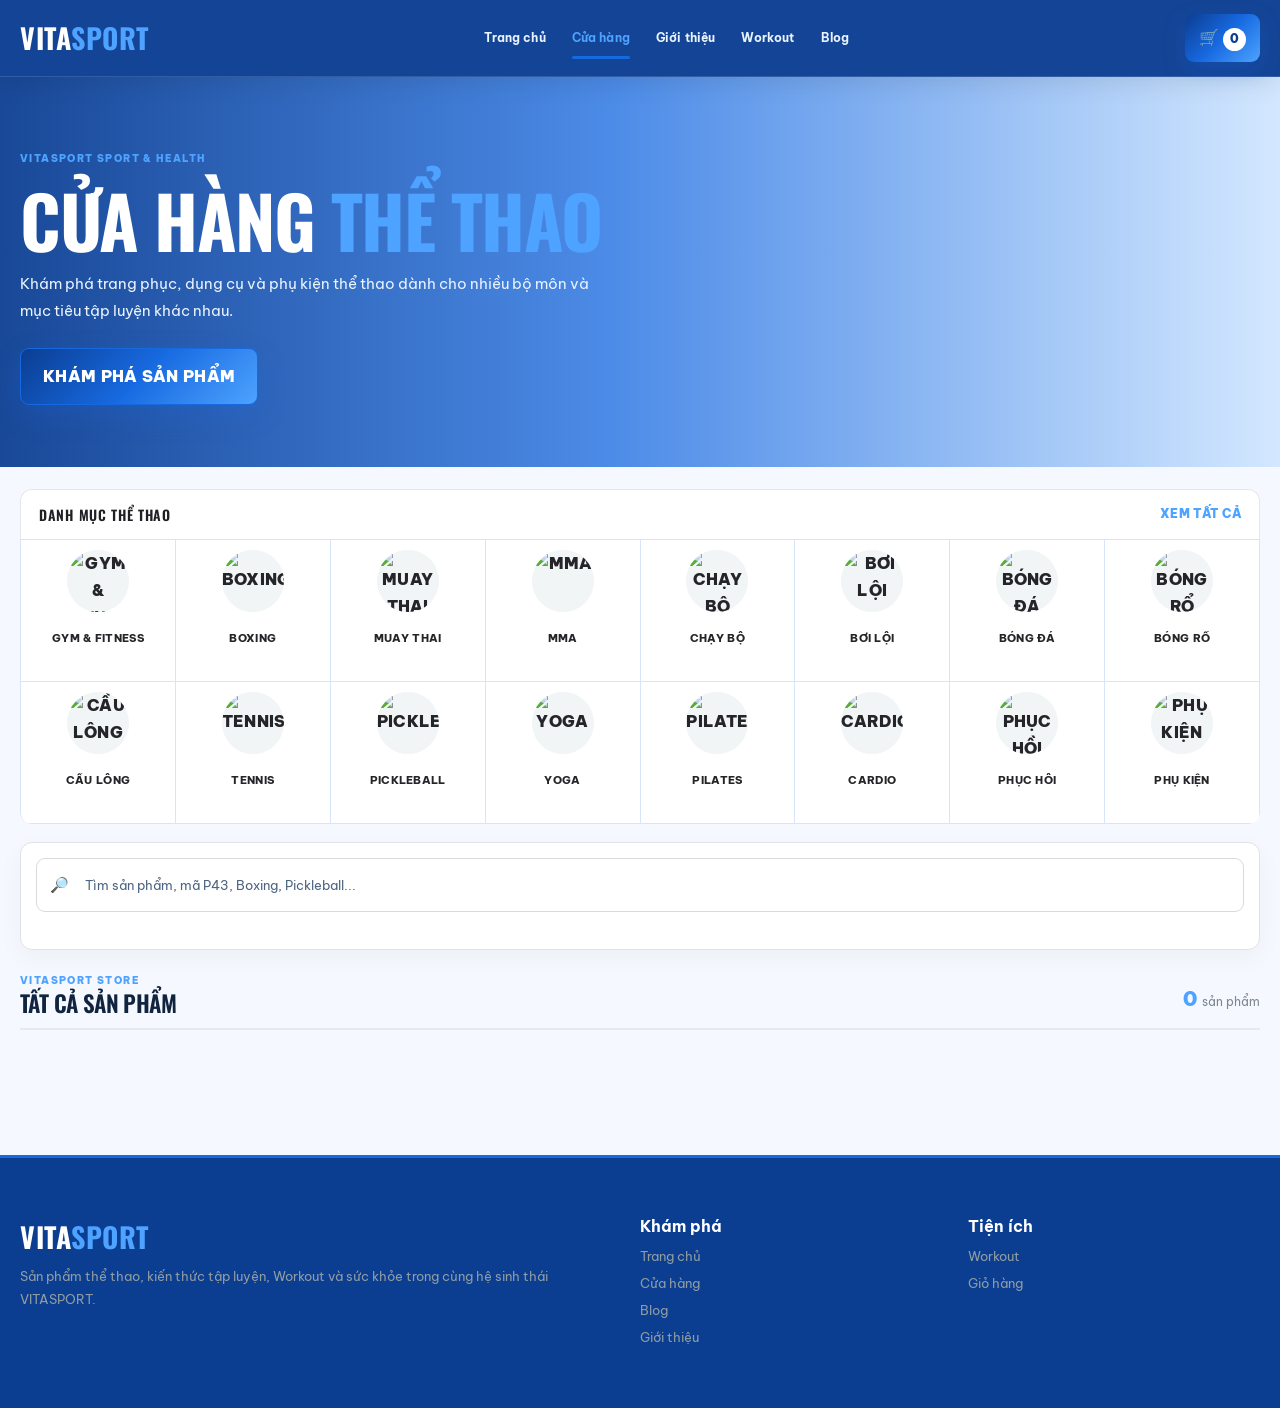
==== commit 4355ce98: "ok" ====
--- a/shop.html
+++ b/shop.html
@@ -1,101 +1,151 @@
 
 <!doctype html>
 <html lang="vi">
+
 <head>
     <meta charset="utf-8">
-    <meta name="viewport" content="width=device-width, initial-scale=1">
-
-    <!-- SEO -->
-    <title>Cửa hàng đồ thể thao &amp; dụng cụ tập luyện | VITAMOVE</title>
+
+    <meta
+        name="viewport"
+        content="width=device-width, initial-scale=1"
+    >
+
+    <!-- =====================================================
+         SEO
+    ====================================================== -->
+
+    <title>
+        Cửa hàng thể thao – Gym, Fitness & Sức khỏe | VITASPORT
+    </title>
+
     <meta
         name="description"
-        content="Khám phá trang phục, dụng cụ và phụ kiện thể thao tại VITAMOVE cho Gym, Fitness, Boxing, Pickleball và lối sống vận động khỏe mạnh."
-    >
-    <meta name="robots" content="index, follow">
-
-    <!-- CANONICAL -->
+        content="Khám phá quần áo, dụng cụ và phụ kiện thể thao cho Gym, Fitness, Boxing, Pickleball cùng nhiều mục tiêu tập luyện."
+    >
+
+    <meta
+        name="robots"
+        content="index, follow"
+    >
+
+    <!-- =====================================================
+         CANONICAL
+    ====================================================== -->
+
     <link
         rel="canonical"
-        href="https://tranthiquynhnhu0901-hue.github.io/suc-khoe-va-the-thao/shop.html"
-    >
-
-    <!-- OPEN GRAPH -->
-    <meta property="og:type" content="website">
-    <meta property="og:locale" content="vi_VN">
-    <meta property="og:site_name" content="VITAMOVE">
+        href="https://tranthiquynhnhu0901-hue.github.io/shopthethao/shop.html"
+    >
+
+    <!-- =====================================================
+         OPEN GRAPH
+    ====================================================== -->
+
+    <meta
+        property="og:type"
+        content="website"
+    >
+
+    <meta
+        property="og:locale"
+        content="vi_VN"
+    >
+
+    <meta
+        property="og:site_name"
+        content="VITASPORT"
+    >
+
     <meta
         property="og:title"
-        content="Cửa hàng đồ thể thao &amp; dụng cụ tập luyện | VITAMOVE"
-    >
+        content="Cửa hàng thể thao – Gym, Fitness & Sức khỏe | VITASPORT"
+    >
+
     <meta
         property="og:description"
-        content="Khám phá trang phục, dụng cụ và phụ kiện thể thao tại VITAMOVE cho Gym, Fitness, Boxing, Pickleball và lối sống vận động khỏe mạnh."
-    >
+        content="Khám phá quần áo, dụng cụ và phụ kiện thể thao cho Gym, Fitness, Boxing, Pickleball cùng nhiều mục tiêu tập luyện."
+    >
+
     <meta
         property="og:url"
-        content="https://tranthiquynhnhu0901-hue.github.io/suc-khoe-va-the-thao/shop.html"
-    >
+        content="https://tranthiquynhnhu0901-hue.github.io/shopthethao/shop.html"
+    >
+
     <meta
         property="og:image"
-        content="https://tranthiquynhnhu0901-hue.github.io/suc-khoe-va-the-thao/images/banners/bn02-shop-hero.webp"
-    >
+        content="https://tranthiquynhnhu0901-hue.github.io/shopthethao/images/banners/bn02-shop-hero.webp"
+    >
+
     <meta
         property="og:image:alt"
-        content="Cửa hàng sản phẩm thể thao VITAMOVE"
-    >
-
-    <!-- SOCIAL CARD -->
-    <meta name="twitter:card" content="summary_large_image">
+        content="Cửa hàng thể thao và sức khỏe VITASPORT"
+    >
+
+    <!-- =====================================================
+         SOCIAL CARD
+    ====================================================== -->
+
+    <meta
+        name="twitter:card"
+        content="summary_large_image"
+    >
+
     <meta
         name="twitter:title"
-        content="Cửa hàng đồ thể thao &amp; dụng cụ tập luyện | VITAMOVE"
-    >
+        content="Cửa hàng thể thao – Gym, Fitness & Sức khỏe | VITASPORT"
+    >
+
     <meta
         name="twitter:description"
-        content="Khám phá trang phục, dụng cụ và phụ kiện thể thao tại VITAMOVE cho Gym, Fitness, Boxing, Pickleball và lối sống vận động khỏe mạnh."
-    >
+        content="Khám phá quần áo, dụng cụ và phụ kiện thể thao cho Gym, Fitness, Boxing, Pickleball cùng nhiều mục tiêu tập luyện."
+    >
+
     <meta
         name="twitter:image"
-        content="https://tranthiquynhnhu0901-hue.github.io/suc-khoe-va-the-thao/images/banners/bn02-shop-hero.webp"
-    >
-
-    <!-- SCHEMA.ORG: COLLECTION PAGE + BREADCRUMB -->
+        content="https://tranthiquynhnhu0901-hue.github.io/shopthethao/images/banners/bn02-shop-hero.webp"
+    >
+
+    <!-- =====================================================
+         SCHEMA.ORG
+         COLLECTION PAGE + BREADCRUMB
+    ====================================================== -->
+
     <script type="application/ld+json">
     {
         "@context": "https://schema.org",
         "@graph": [
             {
                 "@type": "CollectionPage",
-                "@id": "https://tranthiquynhnhu0901-hue.github.io/suc-khoe-va-the-thao/shop.html#webpage",
-                "url": "https://tranthiquynhnhu0901-hue.github.io/suc-khoe-va-the-thao/shop.html",
-                "name": "Cửa hàng đồ thể thao & dụng cụ tập luyện | VITAMOVE",
-                "description": "Khám phá trang phục, dụng cụ và phụ kiện thể thao tại VITAMOVE cho Gym, Fitness, Boxing, Pickleball và lối sống vận động khỏe mạnh.",
+                "@id": "https://tranthiquynhnhu0901-hue.github.io/shopthethao/shop.html#webpage",
+                "url": "https://tranthiquynhnhu0901-hue.github.io/shopthethao/shop.html",
+                "name": "Cửa hàng thể thao – Gym, Fitness & Sức khỏe | VITASPORT",
+                "description": "Khám phá quần áo, dụng cụ và phụ kiện thể thao cho Gym, Fitness, Boxing, Pickleball cùng nhiều mục tiêu tập luyện.",
                 "isPartOf": {
                     "@type": "WebSite",
-                    "@id": "https://tranthiquynhnhu0901-hue.github.io/suc-khoe-va-the-thao/#website",
-                    "name": "VITAMOVE",
-                    "url": "https://tranthiquynhnhu0901-hue.github.io/suc-khoe-va-the-thao/"
+                    "@id": "https://tranthiquynhnhu0901-hue.github.io/shopthethao/#website",
+                    "name": "VITASPORT",
+                    "url": "https://tranthiquynhnhu0901-hue.github.io/shopthethao/"
                 },
                 "inLanguage": "vi-VN",
                 "breadcrumb": {
-                    "@id": "https://tranthiquynhnhu0901-hue.github.io/suc-khoe-va-the-thao/shop.html#breadcrumb"
+                    "@id": "https://tranthiquynhnhu0901-hue.github.io/shopthethao/shop.html#breadcrumb"
                 }
             },
             {
                 "@type": "BreadcrumbList",
-                "@id": "https://tranthiquynhnhu0901-hue.github.io/suc-khoe-va-the-thao/shop.html#breadcrumb",
+                "@id": "https://tranthiquynhnhu0901-hue.github.io/shopthethao/shop.html#breadcrumb",
                 "itemListElement": [
                     {
                         "@type": "ListItem",
                         "position": 1,
                         "name": "Trang chủ",
-                        "item": "https://tranthiquynhnhu0901-hue.github.io/suc-khoe-va-the-thao/"
+                        "item": "https://tranthiquynhnhu0901-hue.github.io/shopthethao/"
                     },
                     {
                         "@type": "ListItem",
                         "position": 2,
                         "name": "Cửa hàng",
-                        "item": "https://tranthiquynhnhu0901-hue.github.io/suc-khoe-va-the-thao/shop.html"
+                        "item": "https://tranthiquynhnhu0901-hue.github.io/shopthethao/shop.html"
                     }
                 ]
             }
@@ -103,172 +153,331 @@
     }
     </script>
 
-    <!-- CSS -->
-    <link rel="stylesheet" href="css/style.css?v=vitamove-1">
-
-    <!-- SHOP PAGE OVERRIDE -->
+    <!--
+        v=6.6 giúp trình duyệt tải
+        bản CSS nhận diện VITASPORT mới.
+    -->
+
+    <link
+        rel="stylesheet"
+        href="css/style.css?v=6.6"
+    >
+
+    <!-- =====================================================
+         SHOP PAGE OVERRIDE
+         XANH DƯƠNG - TRẮNG
+    ====================================================== -->
+
     <style>
+
+        /* ================================================
+           SHOP HERO
+           Giữ nguyên ảnh banner gốc
+        ================================================= */
+
         .shop-hero {
+
             min-height: 390px;
+
             display: flex;
+
             align-items: center;
-            color: #fff;
+
+            color: #FFFFFF;
+
             background:
                 linear-gradient(
                     90deg,
-                    rgba(11,61,145,.92) 0%,
-                    rgba(23,105,224,.72) 48%,
-                    rgba(77,163,255,.18) 100%
+                    rgba(11,61,145,.94) 0%,
+                    rgba(23,105,224,.76) 48%,
+                    rgba(77,163,255,.20) 100%
                 ),
                 url("images/banners/bn02-shop-hero.webp")
-                center / cover no-repeat !important;
+                center / cover
+                no-repeat !important;
+
         }
 
         .shop-hero .shop-intro-inner {
+
             min-height: 310px;
+
             display: flex;
+
             align-items: center;
+
         }
 
         .shop-hero-content {
+
             max-width: 650px;
+
         }
 
         .shop-hero .shop-intro-label {
-            color: #D6EBFF !important;
+
+            color: #4DA3FF !important;
+
             font-weight: 900;
+
             letter-spacing: 1.4px;
+
         }
 
         .shop-hero h1 {
+
             margin: 12px 0 14px;
-            color: #fff !important;
-            font-family: "Oswald", "Be Vietnam Pro", sans-serif;
-            font-size: clamp(42px,6vw,72px);
+
+            color: #FFFFFF !important;
+
+            font-family:
+                "Oswald",
+                "Be Vietnam Pro",
+                sans-serif;
+
+            font-size:
+                clamp(42px,6vw,72px);
+
             line-height: 1;
+
             font-weight: 700;
+
         }
 
         .shop-hero h1 span {
+
             color: #4DA3FF !important;
+
         }
 
         .shop-hero p {
+
             max-width: 580px;
+
             margin-bottom: 24px;
+
             color: #EAF4FF !important;
+
             font-size: 15px;
+
             line-height: 1.8;
-        }
+
+        }
+
+        /* ================================================
+           SEARCH ONLY
+        ================================================= */
 
         .shop-search-only {
+
             padding: 15px !important;
-            background: #fff !important;
-            border: 1px solid #D6E6FA !important;
+
+            background: #FFFFFF !important;
+
+            border:
+                1px solid #D6E5FA !important;
+
             border-radius: 12px;
-            box-shadow: 0 8px 24px rgba(0,0,0,.04);
-        }
-
-        .shop-search-only .shop-search-box {
+
+            box-shadow:
+                0 8px 24px
+                rgba(0,0,0,.04);
+
+        }
+
+        .shop-search-only
+        .shop-search-box {
+
             width: 100%;
-        }
-
-        .shop-search-only .shop-search-box input {
+
+        }
+
+        .shop-search-only
+        .shop-search-box input {
+
             width: 100%;
+
             height: 52px;
-            padding: 0 18px 0 48px;
-            border: 1px solid #D6E6FA;
+
+            padding:
+                0 18px 0 48px;
+
+            border:
+                1px solid #D6E5FA;
+
             border-radius: 9px;
-            background: #fff;
+
+            background: #FFFFFF;
+
             color: #10233F;
+
             font-size: 13px;
+
             outline: none;
+
             transition:
                 border-color .2s ease,
                 box-shadow .2s ease;
-        }
-
-        .shop-search-only .shop-search-box input:focus {
-            border-color: #1769E0 !important;
+
+        }
+
+        .shop-search-only
+        .shop-search-box input:focus {
+
+            border-color:
+                #4DA3FF !important;
+
             box-shadow:
-                0 0 0 4px rgba(23,105,224,.10) !important;
-        }
-
-        .shop-page .category-card:hover {
-            color: #1769E0 !important;
-            background: #F0F7FF !important;
-            border-color: #1769E0 !important;
-        }
-
-        .shop-page .category-card.active {
-            color: #1769E0 !important;
-            background: #EAF4FF !important;
-            border-color: #1769E0 !important;
+                0 0 0 4px
+                rgba(23,105,224,.09) !important;
+
+        }
+
+        /* ================================================
+           CATEGORY BLUE STATE
+        ================================================= */
+
+        .shop-page
+        .category-card:hover {
+
+            color:
+                #4DA3FF !important;
+
+            background:
+                #EAF4FF !important;
+
+        }
+
+        .shop-page
+        .category-card.active {
+
+            color:
+                #4DA3FF !important;
+
+            background:
+                #EAF4FF !important;
+
             box-shadow:
                 inset 0 0 0 2px
-                rgba(23,105,224,.36) !important;
-        }
-
-        .shop-view-all,
+                rgba(23,105,224,.38) !important;
+
+        }
+
+        .shop-view-all {
+
+            color:
+                #4DA3FF !important;
+
+        }
+
+        /* ================================================
+           PRODUCT HEADING
+        ================================================= */
+
         .shop-product-label,
         .shop-result-count strong {
-            color: #1769E0 !important;
-        }
-
-        .shop-hero .btn-primary {
-            background: linear-gradient(
-                135deg,
-                #0B3D91 0%,
-                #1769E0 50%,
-                #4DA3FF 100%
-            ) !important;
-            color: #fff !important;
-        }
+
+            color:
+                #4DA3FF !important;
+
+        }
+
+        /* ================================================
+           MOBILE
+        ================================================= */
 
         @media (max-width:650px) {
+
             .shop-hero {
+
                 min-height: 310px;
-            }
-
-            .shop-hero .shop-intro-inner {
+
+            }
+
+            .shop-hero
+            .shop-intro-inner {
+
                 min-height: 250px;
+
             }
 
             .shop-hero h1 {
+
                 font-size: 42px;
+
             }
 
             .shop-search-only {
+
                 padding: 11px !important;
-            }
-
-            .shop-search-only .shop-search-box input {
+
+            }
+
+            .shop-search-only
+            .shop-search-box input {
+
                 height: 47px;
+
                 font-size: 12px;
-            }
-        }
+
+            }
+
+        }
+
     </style>
+
 </head>
 
 <body>
-    <!-- HEADER -->
+
+    <!-- =====================================================
+         HEADER
+    ====================================================== -->
+
     <header class="header">
+
         <div class="container nav">
+
+            <!-- LOGO -->
+
             <a
                 class="logo"
                 href="./"
-                aria-label="VITAMOVE - Trang chủ"
+                aria-label="VITASPORT - Trang chủ"
             >
-                VITA<span>MOVE</span>
+                VITA<span>SPORT</span>
             </a>
 
+            <!-- NAVIGATION -->
+
             <nav>
-                <a href="./">Trang chủ</a>
-                <a class="active" href="shop.html">Cửa hàng</a>
-                <a href="gioi-thieu/">Giới thiệu</a>
-                <a href="ke-hoach-tap-luyen.html">Workout</a>
-                <a href="blog.html">Blog</a>
+
+                <a href="./">
+                    Trang chủ
+                </a>
+
+                <a
+                    class="active"
+                    href="shop.html"
+                >
+                    Cửa hàng
+                </a>
+
+                <a href="gioi-thieu/">
+                    Giới thiệu
+                </a>
+
+                <a href="/shop-the-thao-v2/ke-hoach-tap-luyen.html">
+                    Workout
+                </a>
+
+                <a href="blog.html">
+                    Blog
+                </a>
+
             </nav>
+
+            <!-- CART -->
 
             <a
                 class="cart-link"
@@ -276,31 +485,49 @@
                 aria-label="Mở giỏ hàng"
             >
                 🛒
-                <span class="cart-count">0</span>
+
+                <span class="cart-count">
+                    0
+                </span>
             </a>
+
         </div>
+
     </header>
 
-    <!-- SHOP PAGE -->
+    <!-- =====================================================
+         SHOP PAGE
+    ====================================================== -->
+
     <main class="shop-page">
 
-        <!-- SHOP HERO: giữ ảnh gốc bn02-shop-hero.webp -->
+        <!-- =================================================
+             SHOP HERO
+             BANNER: bn02-shop-hero.webp
+        ================================================== -->
+
         <section class="shop-intro shop-hero">
+
             <div class="container shop-intro-inner">
+
                 <div class="shop-hero-content">
+
                     <span class="shop-intro-label">
-                        VITAMOVE SPORT & WELLNESS
+                        VITASPORT SPORT & HEALTH
                     </span>
 
                     <h1>
                         CỬA HÀNG
-                        <span>THỂ THAO</span>
+
+                        <span>
+                            THỂ THAO
+                        </span>
                     </h1>
 
                     <p>
                         Khám phá trang phục, dụng cụ và
-                        phụ kiện thể thao cho nhiều
-                        bộ môn và hành trình vận động khỏe mạnh.
+                        phụ kiện thể thao dành cho nhiều
+                        bộ môn và mục tiêu tập luyện khác nhau.
                     </p>
 
                     <a
@@ -309,15 +536,28 @@
                     >
                         KHÁM PHÁ SẢN PHẨM
                     </a>
+
                 </div>
+
             </div>
+
         </section>
 
-        <!-- DANH MỤC THỂ THAO -->
+        <!-- =================================================
+             CATEGORY
+        ================================================== -->
+
         <section class="shop-category-section">
+
             <div class="container">
+
+                <!-- CATEGORY TITLE -->
+
                 <div class="shop-section-title">
-                    <h2>DANH MỤC THỂ THAO</h2>
+
+                    <h2>
+                        DANH MỤC THỂ THAO
+                    </h2>
 
                     <button
                         class="shop-view-all"
@@ -326,23 +566,50 @@
                     >
                         Xem tất cả
                     </button>
+
                 </div>
 
                 <!--
-                    Danh mục được render từ
-                    window.SPORT_CATEGORIES trong catalog-data.js
+                    Category được tạo tự động từ
+                    window.SPORT_CATEGORIES
+                    trong catalog-data.js.
+
+                    Không cần viết tay 16 category
+                    trong HTML nữa.
                 -->
+
                 <div
                     id="categoryGrid"
                     class="category-grid shop-category-grid"
-                ></div>
+                >
+                </div>
+
             </div>
+
         </section>
 
-        <!-- SEARCH ONLY: giữ nguyên chức năng -->
+        <!-- =================================================
+             SEARCH ONLY
+
+             ĐÃ BỎ:
+             - Sắp xếp
+             - Môn thể thao dropdown
+             - Loại sản phẩm
+             - Khoảng giá
+             - Đối tượng
+             - Trình độ
+             - Đánh giá
+             - Khuyến mãi
+             - Thương hiệu
+             - Xóa bộ lọc
+        ================================================== -->
+
         <section class="shop-filter-section">
+
             <div class="container shop-search-only">
+
                 <div class="shop-search-box">
+
                     <span
                         class="shop-search-icon"
                         aria-hidden="true"
@@ -358,240 +625,520 @@
                         aria-label="Tìm kiếm sản phẩm"
                         oninput="handleShopSearch()"
                     >
+
                 </div>
 
-                <!-- Trạng thái danh mục ẩn cho shop.js -->
+                <!--
+                    Hidden category state.
+
+                    shop.js vẫn sử dụng #cat để lọc
+                    khi người dùng bấm category,
+                    nhưng không hiển thị dropdown.
+                -->
+
                 <input
                     id="cat"
                     type="hidden"
                     value="all"
                 >
+
             </div>
+
         </section>
 
-        <!-- PRODUCT RESULTS -->
+        <!-- =================================================
+             PRODUCT RESULTS
+        ================================================== -->
+
         <section
             id="shopProducts"
             class="shop-products-section"
         >
+
             <div class="container">
+
+                <!-- HEADING -->
+
                 <div class="shop-product-heading">
+
                     <div>
+
                         <span class="shop-product-label">
-                            VITAMOVE STORE
+                            VITASPORT STORE
                         </span>
 
-                        <h2>TẤT CẢ SẢN PHẨM</h2>
+                        <h2>
+                            TẤT CẢ SẢN PHẨM
+                        </h2>
+
                     </div>
 
                     <div class="shop-result-count">
-                        <strong id="count">0</strong>
-                        <span>sản phẩm</span>
+
+                        <strong id="count">
+                            0
+                        </strong>
+
+                        <span>
+                            sản phẩm
+                        </span>
+
                     </div>
+
                 </div>
 
-                <!-- Sản phẩm render từ shop.js -->
+                <!-- PRODUCT GRID -->
+
                 <div
                     id="shopGrid"
                     class="product-grid shop-product-grid"
-                ></div>
+                >
+                </div>
+
             </div>
+
         </section>
+
     </main>
 
-    <!-- FOOTER -->
+    <!-- =====================================================
+         FOOTER
+    ====================================================== -->
+
     <footer>
+
         <div class="container footer-grid">
+
+            <!-- BRAND -->
+
             <div>
+
                 <div class="logo">
-                    VITA<span>MOVE</span>
+                    VITA<span>SPORT</span>
                 </div>
 
                 <p>
-                    Sản phẩm thể thao, kiến thức tập luyện
-                    và giải pháp vận động vì sức khỏe
-                    trên cùng một nền tảng.
+                    Sản phẩm thể thao, kiến thức tập luyện,
+                    Workout và sức khỏe trong cùng hệ sinh thái VITASPORT.
                 </p>
+
             </div>
 
+            <!-- KHÁM PHÁ -->
+
             <div>
-                <b>Khám phá</b>
-                <a href="./">Trang chủ</a>
-                <a href="shop.html">Cửa hàng</a>
-                <a href="blog.html">Blog</a>
-                <a href="gioi-thieu/">Giới thiệu</a>
+
+                <b>
+                    Khám phá
+                </b>
+
+                <a href="./">
+                    Trang chủ
+                </a>
+
+                <a href="shop.html">
+                    Cửa hàng
+                </a>
+
+                <a href="blog.html">
+                    Blog
+                </a>
+
+                <a href="gioi-thieu/">
+                    Giới thiệu
+                </a>
+
             </div>
 
+            <!-- TIỆN ÍCH -->
+
             <div>
-                <b>Hỗ trợ</b>
-                <a href="ke-hoach-tap-luyen.html">Workout</a>
-                <a href="lien-he/">Liên hệ</a>
-                <a href="cart.html">Giỏ hàng</a>
+
+                <b>
+                    Tiện ích
+                </b>
+
+                <a href="/shop-the-thao-v2/ke-hoach-tap-luyen.html">
+                    Workout
+                </a>
+
+                <a href="cart.html">
+                    Giỏ hàng
+                </a>
+
             </div>
+
         </div>
+
     </footer>
 
-    <!-- JAVASCRIPT: GIỮ NGUYÊN THỨ TỰ -->
-    <script src="js/image-factory.js?v=6.2"></script>
-    <script src="js/data.js?v=6.2"></script>
-    <script src="js/catalog-data.js?v=6.5"></script>
-    <script src="js/main.js?v=6.2"></script>
-    <script src="js/home.js?v=6.5"></script>
-    <script src="js/shop.js?v=6.5"></script>
-
-    <!-- SHOP CATEGORY CONTROLLER -->
+    <!-- =====================================================
+         JAVASCRIPT
+         Giữ nguyên thứ tự tải các script
+    ====================================================== -->
+
+    <!-- IMAGE ENGINE -->
+
+    <script
+        src="js/image-factory.js?v=6.2"
+    ></script>
+
+    <!-- DATABASE P01 - P12 + BLOG -->
+
+    <script
+        src="js/data.js?v=6.2"
+    ></script>
+
+    <!--
+        CATALOG:
+
+        - Metadata P01 - P12
+        - P13 - P52
+        - 16 danh mục
+        - SEO override mới
+    -->
+
+    <script
+        src="js/catalog-data.js?v=6.5"
+    ></script>
+
+    <!-- CART / MONEY / TOAST -->
+
+    <script
+        src="js/main.js?v=6.2"
+    ></script>
+
+    <!-- PRODUCT CARD -->
+
+    <script
+        src="js/home.js?v=6.5"
+    ></script>
+
+    <!-- SHOP ENGINE -->
+
+    <script
+        src="js/shop.js?v=6.5"
+    ></script>
+
+    <!-- =====================================================
+         SHOP CATEGORY CONTROLLER
+         Giữ nguyên logic lọc và tìm kiếm
+    ====================================================== -->
+
     <script>
-        /* =================================================
+
+        /* =====================================================
            1. RENDER CATEGORY
-        ================================================= */
+        ===================================================== */
 
         function renderShopCategories() {
-            const grid = document.getElementById("categoryGrid");
+
+            const grid =
+                document.getElementById(
+                    "categoryGrid"
+                );
 
             if (!grid) {
                 return;
             }
 
-            const categories = Array.isArray(window.SPORT_CATEGORIES)
-                ? window.SPORT_CATEGORIES
-                : [];
+            const categories =
+                Array.isArray(
+                    window.SPORT_CATEGORIES
+                )
+                    ? window.SPORT_CATEGORIES
+                    : [];
 
             grid.innerHTML = "";
 
-            categories.forEach(category => {
-                const button = document.createElement("button");
-
-                button.type = "button";
-                button.className = "category-card";
-                button.dataset.category = category.id;
-
-                button.innerHTML = `
-                    <div class="category-image">
-                        <img
-                            src="${category.image}"
-                            alt="${category.name}"
-                            loading="lazy"
-                        >
-                    </div>
-                    <span>${category.name}</span>
-                `;
-
-                button.addEventListener("click", function () {
-                    selectShopCategory(category.id, button);
+            categories.forEach(
+                category => {
+
+                    const button =
+                        document.createElement(
+                            "button"
+                        );
+
+                    button.type =
+                        "button";
+
+                    button.className =
+                        "category-card";
+
+                    button.dataset.category =
+                        category.id;
+
+                    button.innerHTML = `
+                        <div class="category-image">
+                            <img
+                                src="${category.image}"
+                                alt="${category.name}"
+                                loading="lazy"
+                            >
+                        </div>
+                        <span>
+                            ${category.name}
+                        </span>
+                    `;
+
+                    button.addEventListener(
+                        "click",
+                        function () {
+
+                            selectShopCategory(
+                                category.id,
+                                button
+                            );
+
+                        }
+                    );
+
+                    grid.appendChild(
+                        button
+                    );
+
+                }
+            );
+
+        }
+
+        /* =====================================================
+           2. SELECT CATEGORY
+        ===================================================== */
+
+        function selectShopCategory(
+            categoryId,
+            button
+        ) {
+
+            const categoryInput =
+                document.getElementById(
+                    "cat"
+                );
+
+            const searchInput =
+                document.getElementById(
+                    "q"
+                );
+
+            if (categoryInput) {
+
+                categoryInput.value =
+                    categoryId;
+
+            }
+
+            /*
+                Khi chọn category,
+                xóa keyword cũ để tránh
+                2 điều kiện chồng lên nhau.
+            */
+
+            if (searchInput) {
+
+                searchInput.value =
+                    "";
+
+            }
+
+            document
+                .querySelectorAll(
+                    ".category-card"
+                )
+                .forEach(
+                    card => {
+
+                        card.classList.remove(
+                            "active"
+                        );
+
+                    }
+                );
+
+            if (button) {
+
+                button.classList.add(
+                    "active"
+                );
+
+            }
+
+            if (
+                typeof renderShop ===
+                "function"
+            ) {
+
+                renderShop();
+
+            }
+
+            document
+                .getElementById(
+                    "shopProducts"
+                )
+                ?.scrollIntoView({
+
+                    behavior:
+                        "smooth",
+
+                    block:
+                        "start"
+
                 });
 
-                grid.appendChild(button);
-            });
-        }
-
-        /* =================================================
-           2. SELECT CATEGORY
-        ================================================= */
-
-        function selectShopCategory(categoryId, button) {
+        }
+
+        /* =====================================================
+           3. SEARCH
+        ===================================================== */
+
+        function handleShopSearch() {
+
             const categoryInput =
-                document.getElementById("cat");
+                document.getElementById(
+                    "cat"
+                );
+
+            /*
+                Khi người dùng chủ động search,
+                reset category để tìm trên
+                toàn bộ 52 sản phẩm.
+            */
+
+            if (categoryInput) {
+
+                categoryInput.value =
+                    "all";
+
+            }
+
+            document
+                .querySelectorAll(
+                    ".category-card"
+                )
+                .forEach(
+                    card => {
+
+                        card.classList.remove(
+                            "active"
+                        );
+
+                    }
+                );
+
+            if (
+                typeof renderShop ===
+                "function"
+            ) {
+
+                renderShop();
+
+            }
+
+        }
+
+        /* =====================================================
+           4. SHOW ALL
+        ===================================================== */
+
+        function showAllProducts() {
+
+            const categoryInput =
+                document.getElementById(
+                    "cat"
+                );
 
             const searchInput =
-                document.getElementById("q");
+                document.getElementById(
+                    "q"
+                );
 
             if (categoryInput) {
-                categoryInput.value = categoryId;
-            }
-
-            // Xóa từ khóa cũ khi chọn danh mục.
+
+                categoryInput.value =
+                    "all";
+
+            }
+
             if (searchInput) {
-                searchInput.value = "";
+
+                searchInput.value =
+                    "";
+
             }
 
             document
-                .querySelectorAll(".category-card")
-                .forEach(card => {
-                    card.classList.remove("active");
-                });
-
-            if (button) {
-                button.classList.add("active");
-            }
-
-            if (typeof renderShop === "function") {
+                .querySelectorAll(
+                    ".category-card"
+                )
+                .forEach(
+                    card => {
+
+                        card.classList.remove(
+                            "active"
+                        );
+
+                    }
+                );
+
+            if (
+                typeof renderShop ===
+                "function"
+            ) {
+
                 renderShop();
-            }
-
-            document
-                .getElementById("shopProducts")
-                ?.scrollIntoView({
-                    behavior: "smooth",
-                    block: "start"
-                });
-        }
-
-        /* =================================================
-           3. SEARCH
-        ================================================= */
-
-        function handleShopSearch() {
-            const categoryInput =
-                document.getElementById("cat");
-
-            // Search toàn bộ sản phẩm, không chồng danh mục.
-            if (categoryInput) {
-                categoryInput.value = "all";
-            }
-
-            document
-                .querySelectorAll(".category-card")
-                .forEach(card => {
-                    card.classList.remove("active");
-                });
-
-            if (typeof renderShop === "function") {
-                renderShop();
-            }
-        }
-
-        /* =================================================
-           4. SHOW ALL
-        ================================================= */
-
-        function showAllProducts() {
-            const categoryInput =
-                document.getElementById("cat");
-
-            const searchInput =
-                document.getElementById("q");
-
-            if (categoryInput) {
-                categoryInput.value = "all";
-            }
-
-            if (searchInput) {
-                searchInput.value = "";
-            }
-
-            document
-                .querySelectorAll(".category-card")
-                .forEach(card => {
-                    card.classList.remove("active");
-                });
-
-            if (typeof renderShop === "function") {
-                renderShop();
-            }
-        }
-
-        /* =================================================
+
+            }
+
+        }
+
+        /* =====================================================
            5. INITIALIZE
-        ================================================= */
+        ===================================================== */
 
         renderShopCategories();
 
-        if (typeof renderShop === "function") {
+        /*
+            Render lại một lần sau khi
+            category UI đã tạo xong.
+        */
+
+        if (
+            typeof renderShop ===
+            "function"
+        ) {
+
             renderShop();
-        }
+
+        }
+
     </script>
 
-    <!-- CHATBOT LUÔN ĐẶT SAU CÙNG -->
+    <!-- =====================================================
+         VITASPORT AI COACH & CUSTOMER ASSISTANT
+
+         Đặt CUỐI CÙNG sau:
+
+         - image-factory.js
+         - data.js
+         - catalog-data.js
+         - main.js
+         - home.js
+         - shop.js
+         - Shop Category Controller
+
+         Nhờ vậy chatbot có thể truy cập:
+
+         - toàn bộ 52 sản phẩm
+         - 16 danh mục thể thao
+         - dữ liệu giá / sản phẩm
+         - trạng thái shop hiện tại
+         - giỏ hàng và utility chung
+         - bộ nhớ hội thoại local
+    ====================================================== -->
+
     <script src="js/chatbot.js?v=6.5"></script>
+
 </body>
+
 </html>
--- a/css/style.css
+++ b/css/style.css
@@ -1,20 +1,7 @@
 
-@import url("https://fonts.googleapis.com/css2?family=Be+Vietnam+Pro:wght@400;500;600;700;800;900&family=Oswald:wght@500;600;700&display=swap");
-
-/* VITAMOVE - BASE STYLES */
+@import url('https://fonts.googleapis.com/css2?family=Be+Vietnam+Pro:wght@400;500;600;700;800;900&family=Oswald:wght@500;600;700&display=swap');
 *{box-sizing:border-box;margin:0;padding:0}
-:root{
---lime:#4DA3FF;
---lime2:#1769E0;
---ink:#10233F;
---ink2:#123D76;
---paper:#F5FAFF;
---white:#fff;
---muted:#526989;
---line:#D6E6FA;
---red:#ef4444;
---amber:#f59e0b
-}
+:root{--lime:#4DA3FF;--lime2:#1769E0;--ink:#10233F;--ink2:#0B3D91;--paper:#F5F9FF;--white:#fff;--muted:#4D6480;--line:#D6E5FA;--red:#ef4444;--amber:#f59e0b}
 html{scroll-behavior:smooth}
 body{font-family:Inter,Arial,Helvetica,sans-serif;background:var(--paper);color:#10161a;line-height:1.55}
 a{text-decoration:none;color:inherit}
@@ -22,54 +9,42 @@
 button,input,select,textarea{font:inherit}
 button{cursor:pointer}
 .container{width:min(1380px,calc(100% - 40px));margin:auto}
-
-/* HEADER */
 .header{position:sticky;top:0;z-index:1000;background:rgba(16,35,63,.96);backdrop-filter:blur(14px);border-bottom:1px solid rgba(255,255,255,.06)}
 .nav{min-height:74px;display:flex;align-items:center;justify-content:space-between;gap:28px}
 .logo{font-size:27px;font-weight:950;color:#fff;letter-spacing:-1.5px}
 .logo span{color:var(--lime)}
 nav{display:flex;gap:26px;align-items:center}
-nav a{color:#C7D9EF;font-size:14px}
+nav a{color:#bdc8cd;font-size:14px}
 nav a:hover,nav a.active{color:var(--lime)}
 .cart-link{background:var(--lime);padding:10px 14px;border-radius:9px;font-weight:850}
 .cart-count{display:inline-grid;place-items:center;width:23px;height:23px;background:var(--ink);color:#fff;border-radius:50%;font-size:12px}
-
-/* HERO */
-.hero{min-height:680px;background:radial-gradient(circle at 78% 30%,rgba(77,163,255,.18),transparent 23%),linear-gradient(120deg,#10233F 0%,#123D76 58%,#10233F 100%);color:#fff;display:flex;align-items:center;overflow:hidden;position:relative}
-.hero:after{content:"";position:absolute;right:-120px;top:80px;width:620px;height:620px;border:55px solid rgba(77,163,255,.08);border-radius:50%}
+.hero{min-height:680px;background:radial-gradient(circle at 78% 30%,rgba(77,163,255,.18),transparent 23%),linear-gradient(120deg,#10233F 0%,#0e2027 58%,#07141a 100%);color:#fff;display:flex;align-items:center;overflow:hidden;position:relative}
+.hero:after{content:'';position:absolute;right:-120px;top:80px;width:620px;height:620px;border:55px solid rgba(77,163,255,.08);border-radius:50%}
 .hero-content{padding:90px 0;position:relative;z-index:1}
 .eyebrow,.hero-label{font-size:12px;font-weight:900;letter-spacing:1.6px;color:var(--lime2)}
 .hero-label{display:inline-block;color:var(--lime);padding:9px 14px;border:1px solid rgba(77,163,255,.32);border-radius:99px;background:rgba(77,163,255,.07)}
 .hero h1{font-size:clamp(58px,8vw,110px);line-height:.91;letter-spacing:-5px;max-width:850px;margin:24px 0}
 .hero h1 span{color:var(--lime)}
-.hero p{max-width:690px;color:#C7D9EF;font-size:18px;line-height:1.8}
+.hero p{max-width:690px;color:#bdc8cd;font-size:18px;line-height:1.8}
 .hero-actions{display:flex;gap:12px;margin-top:30px}
-
-/* BUTTONS */
 .btn-primary,.btn-secondary,.btn-dark{display:inline-flex;align-items:center;justify-content:center;border-radius:9px;padding:14px 22px;font-weight:900;border:0}
 .btn-primary{background:var(--lime);color:var(--ink)}
-.btn-primary:hover{background:#83C1FF}
+.btn-primary:hover{background:#d6ff42}
 .btn-secondary{color:#fff;border:1px solid rgba(255,255,255,.28)}
 .btn-dark{background:var(--ink);color:#fff}
-
-/* SECTIONS */
 .section{padding:80px 0}
 .section-heading{display:flex;align-items:end;justify-content:space-between;gap:20px;margin-bottom:30px}
 .section-heading h2{font-size:38px;line-height:1.1;margin:6px 0}
 .section-heading p{color:var(--muted)}
-
-/* ADVANTAGES */
 .advantage-grid{display:grid;grid-template-columns:repeat(4,1fr);background:#fff;border:1px solid var(--line);border-radius:16px;margin-top:-34px;position:relative;z-index:2;overflow:hidden}
 .advantage{padding:24px;display:flex;gap:13px;border-right:1px solid var(--line)}
 .advantage:last-child{border-right:0}
 .advantage-icon{width:44px;height:44px;display:grid;place-items:center;background:var(--lime);border-radius:10px;font-weight:900}
 .advantage span{display:block;color:var(--muted);font-size:12px;margin-top:4px}
-
-/* PRODUCT AND BLOG GRIDS */
 .product-grid,.blog-grid{display:grid;grid-template-columns:repeat(4,1fr);gap:20px}
 .product-card,.blog-card{background:#fff;border:1px solid var(--line);border-radius:16px;overflow:hidden;transition:.25s}
 .product-card:hover,.blog-card:hover{transform:translateY(-6px);box-shadow:0 18px 45px rgba(0,0,0,.08)}
-.product-image{height:260px;position:relative;background:#123D76;overflow:hidden}
+.product-image{height:260px;position:relative;background:#0B3D91;overflow:hidden}
 .product-image img,.blog-card img{width:100%;height:100%;object-fit:cover}
 .product-badge{position:absolute;left:14px;top:14px;background:var(--lime);padding:6px 9px;border-radius:6px;font-size:11px;font-weight:900}
 .product-info,.blog-content{padding:19px}
@@ -84,17 +59,11 @@
 .product-btn,.read-more{display:block;text-align:center;background:var(--ink);color:#fff;padding:11px;border-radius:8px;font-size:13px;font-weight:800}
 .read-more{display:inline-block;padding:10px 14px}
 .product-btn:hover,.read-more:hover{background:var(--lime);color:var(--ink)}
-
-/* PAGE HERO */
 .page-hero{padding:95px 0;background:linear-gradient(135deg,#10233F,#0B3D91);color:#fff}
 .page-hero h1{font-size:58px;margin:8px 0}
 .page-hero p{color:#afbdc3;max-width:700px}
-
-/* TOOLBAR */
 .toolbar{display:grid;grid-template-columns:2fr 1fr 1fr;gap:12px;margin-bottom:26px}
 .toolbar input,.toolbar select,.field input,.field select,.field textarea,.detail-info select{width:100%;padding:13px 14px;border:1px solid var(--line);border-radius:9px;background:#fff;outline:none}
-
-/* PRODUCT DETAIL */
 .detail-layout{display:grid;grid-template-columns:1.1fr .9fr;gap:50px}
 .detail-media img{width:100%;height:610px;object-fit:cover;border-radius:20px}
 .detail-info h1{font-size:44px;line-height:1.08;margin:12px 0}
@@ -105,8 +74,6 @@
 .qty button{width:38px;height:38px;border:0;border-radius:7px;background:#e7ecee}
 .policy{margin-top:25px;padding:18px;background:#fff;border:1px solid var(--line);border-radius:11px}
 .policy div{padding:6px 0}
-
-/* CART AND CHECKOUT */
 .cart-layout,.checkout-layout{display:grid;grid-template-columns:1.35fr .65fr;gap:30px}
 .cart-item{display:grid;grid-template-columns:95px 1fr auto auto 36px;align-items:center;gap:16px;background:#fff;border-bottom:1px solid var(--line);padding:18px}
 .cart-item img{width:95px;height:75px;object-fit:cover;border-radius:9px}
@@ -119,13 +86,12 @@
 .payment-option{display:flex;gap:10px;padding:14px;border:1px solid var(--line);border-radius:9px;margin:10px 0}
 .checkout-item{display:grid;grid-template-columns:58px 1fr;gap:10px;margin-bottom:12px}
 .checkout-item img{width:58px;height:48px;object-fit:cover;border-radius:7px}
+
 .success-modal{position:fixed;inset:0;background:rgba(0,0,0,.65);display:none;align-items:center;justify-content:center;z-index:4000}
 .success-modal.active{display:flex}
 .success-card{width:min(520px,calc(100% - 30px));background:#fff;border-radius:20px;padding:38px;text-align:center}
 .success-icon{width:82px;height:82px;border-radius:50%;display:grid;place-items:center;background:var(--lime);font-size:38px;margin:0 auto 18px}
-
-/* BLOG */
-.blog-card img{height:220px;background:#123D76}
+.blog-card img{height:220px;background:#0B3D91}
 .article-header{background:linear-gradient(135deg,#10233F,#0B3D91);color:#fff;padding:90px 20px}
 .article-heading{max-width:950px;margin:auto}
 .article-heading h1{font-size:56px;line-height:1.08;margin:15px 0}
@@ -140,8 +106,6 @@
 .article-section ul{padding-left:22px;margin-top:10px}
 .article-callout{background:#EAF4FF;border-left:4px solid var(--lime2);padding:18px;border-radius:8px;margin-top:17px}
 .article-callout p{margin-bottom:0}
-
-/* FITNESS */
 .fitness-layout{display:grid;grid-template-columns:1.4fr .6fr;gap:28px}
 .fitness-card,.fitness-aside{background:#fff;border:1px solid var(--line);border-radius:16px;padding:30px}
 .fitness-aside{position:sticky;top:96px;height:max-content}
@@ -151,7 +115,7 @@
 .fitness-step.active{display:block}
 .fitness-step h2{font-size:32px;margin:8px 0}
 .step-copy{color:var(--muted);margin-bottom:24px}
-.health-q{padding:16px;background:#F5FAFF;border-radius:10px;margin:10px 0}
+.health-q{padding:16px;background:#f6f8f9;border-radius:10px;margin:10px 0}
 .health-q p{font-weight:800;margin-bottom:10px}
 .health-q label{margin-right:20px}
 .goal-grid{display:grid;grid-template-columns:repeat(2,1fr);gap:12px}
@@ -164,7 +128,7 @@
 .fitness-result{display:none;background:#10233F;color:#fff;padding:80px 0}
 .fitness-result.active{display:block}
 .result-grid{display:grid;grid-template-columns:repeat(4,1fr);gap:12px}
-.result-stat,.workout-day,.guide-card,.safety-box,.bmi-box{background:#123D76;border-radius:12px;padding:20px}
+.result-stat,.workout-day,.guide-card,.safety-box,.bmi-box{background:#0B3D91;border-radius:12px;padding:20px}
 .result-stat span{display:block;color:#91a0a7;font-size:12px}
 .result-stat strong{display:block;color:var(--lime);font-size:20px;margin-top:6px}
 .safety-box{margin:18px 0}
@@ -178,8 +142,6 @@
 .exercise span{color:var(--muted);font-size:13px}
 .guide-grid{display:grid;grid-template-columns:repeat(4,1fr);gap:12px;margin-top:20px}
 .guide-card p{color:#a5b1b6;font-size:13px}
-
-/* CHATBOT */
 .chat-toggle{position:fixed;right:22px;bottom:22px;width:60px;height:60px;border:0;border-radius:50%;background:var(--lime);font-size:25px;z-index:3000}
 .chatbox{position:fixed;right:22px;bottom:92px;width:370px;max-width:calc(100% - 28px);height:500px;background:#fff;border-radius:16px;box-shadow:0 20px 60px rgba(0,0,0,.25);overflow:hidden;display:none;flex-direction:column;z-index:3000}
 .chatbox.active{display:flex}
@@ -194,13 +156,9 @@
 .toast{position:fixed;left:50%;bottom:-70px;transform:translateX(-50%);background:#10233F;color:#fff;padding:12px 18px;border-radius:8px;z-index:6000;transition:.25s}
 .toast.show{bottom:22px}
 .empty{text-align:center;padding:55px 20px;grid-column:1/-1}
-
-/* FOOTER */
 footer{background:#0B3D91;color:#fff;padding:55px 0;margin-top:50px}
 .footer-grid{display:grid;grid-template-columns:2fr 1fr 1fr;gap:35px}
 .footer-grid a,.footer-grid p{color:#8f9da3;font-size:13px;margin:5px 0;display:block}
-
-/* RESPONSIVE */
 @media(max-width:1050px){
 .product-grid,.blog-grid{grid-template-columns:repeat(3,1fr)}
 .advantage-grid{grid-template-columns:repeat(2,1fr)}
@@ -208,7 +166,6 @@
 .fitness-aside{position:static}
 .guide-grid,.result-grid{grid-template-columns:repeat(2,1fr)}
 }
-
 @media(max-width:800px){
 nav{display:none}
 .product-grid,.blog-grid{grid-template-columns:repeat(2,1fr)}
@@ -218,7 +175,6 @@
 .article-heading h1{font-size:40px}
 .workout-grid{grid-template-columns:1fr}
 }
-
 @media(max-width:560px){
 .container{width:min(100% - 24px,1380px)}
 .product-grid,.blog-grid,.advantage-grid,.form-grid,.goal-grid,.equipment-grid,.result-grid,.guide-grid,.footer-grid{grid-template-columns:1fr}
@@ -230,3664 +186,1074 @@
 .article-heading h1{font-size:34px}
 .fitness-card{padding:20px}
 }
+.hero{background:linear-gradient(90deg,rgba(11,61,145,.97) 0%,rgba(11,61,145,.85) 45%,rgba(11,61,145,.25) 100%),url("../images/banners/bn01-hero-home.webp")!important;background-size:cover!important;background-position:center!important;background-repeat:no-repeat!important}
+.fitness-hero{background:linear-gradient(90deg,rgba(11,61,145,.95),rgba(11,61,145,.60)),url("../images/banners/bn02-fitness-check.webp")!important;background-size:cover!important;background-position:center!important;background-repeat:no-repeat!important}
+.promo{background:linear-gradient(90deg,rgba(11,61,145,.97) 0%,rgba(11,61,145,.80) 50%,rgba(11,61,145,.18) 100%),url("../images/banners/bn03-promotion.webp")!important;background-size:cover!important;background-position:center!important;background-repeat:no-repeat!important}
+
+.hero{background:linear-gradient(90deg,rgba(11,61,145,.78) 0%,rgba(11,61,145,.50) 50%,rgba(11,61,145,.12) 100%),url("../images/banners/bn01-hero-home.webp")!important;background-size:cover!important;background-position:center!important;background-repeat:no-repeat!important}
+.fitness-hero{background:linear-gradient(90deg,rgba(11,61,145,.72) 0%,rgba(11,61,145,.35) 100%),url("../images/banners/bn02-fitness-check.webp")!important;background-size:cover!important;background-position:center!important;background-repeat:no-repeat!important}
+.promo{background:linear-gradient(90deg,rgba(11,61,145,.76) 0%,rgba(11,61,145,.42) 52%,rgba(11,61,145,.08) 100%),url("../images/banners/bn03-promotion.webp")!important;background-size:cover!important;background-position:center!important;background-repeat:no-repeat!important}
+body,button,input,select,textarea{font-family:"Be Vietnam Pro",Arial,sans-serif!important}
+h1,h2,h3,h4,.logo,.hero h1,.page-hero h1,.article-heading h1,.section-heading h2,.product-info h3,.blog-content h3{font-family:"Be Vietnam Pro",Arial,sans-serif!important}
+h1,.hero h1,.page-hero h1,.article-heading h1,.logo{font-weight:900}
+h2,h3,.product-info h3,.blog-content h3{font-weight:800}
+nav a{font-weight:600}
+button,.btn-primary,.btn-secondary,.btn-dark,.product-btn,.read-more{font-weight:800}
+.info-hero,.contact-hero{min-height:580px;display:flex;align-items:center;color:#fff;background:radial-gradient(circle at 80% 30%,rgba(77,163,255,.15),transparent 25%),linear-gradient(120deg,#10233F,#0B3D91);overflow:hidden;position:relative}
+.info-hero::after,.contact-hero::after{content:"";position:absolute;width:600px;height:600px;right:-220px;top:-100px;border:70px solid rgba(77,163,255,.07);border-radius:50%}
+.info-hero-content,.contact-hero-content{max-width:850px;position:relative;z-index:2;padding:90px 0}
+.info-hero h1,.contact-hero h1{font-size:clamp(55px,8vw,96px);line-height:.95;letter-spacing:-4px;margin:22px 0}
+.info-hero h1 span,.contact-hero h1 span{color:var(--lime)}
+.info-hero p,.contact-hero p{color:#c3ced3;max-width:720px;font-size:17px;line-height:1.8}
+.about-split{display:grid;grid-template-columns:.9fr 1.1fr;gap:70px;align-items:start}
+.about-split h2{font-size:40px;line-height:1.2;margin-top:10px}
+.about-copy p{font-size:16px;color:var(--muted);line-height:1.9;margin-bottom:18px}
+.info-dark{background:var(--ink);color:#fff}
+.info-dark .section-heading p{color:#94a4ab}
+.about-feature-grid{display:grid;grid-template-columns:repeat(4,1fr);gap:18px}
+.about-feature-card{border:1px solid rgba(255,255,255,.1);background:#0B3D91;border-radius:16px;padding:25px;transition:.28s}
+.about-feature-card:hover{transform:translateY(-7px);border-color:rgba(77,163,255,.5)}
+.about-icon{width:46px;height:46px;display:grid;place-items:center;background:var(--lime);color:var(--ink);font-weight:900;border-radius:10px;margin-bottom:20px}
+.about-feature-card h3{margin-bottom:10px}
+.about-feature-card p{color:#9eacb2;font-size:14px;line-height:1.8;min-height:100px}
+.about-feature-card a{display:inline-block;margin-top:16px;color:var(--lime);font-weight:800;font-size:13px}
+.principle-grid{display:grid;grid-template-columns:repeat(4,1fr);gap:18px}
+.principle-card{background:#fff;border:1px solid var(--line);border-radius:15px;padding:25px}
+.principle-card strong{color:var(--lime2);font-size:30px}
+.principle-card h3{margin:10px 0}
+.principle-card p{color:var(--muted);line-height:1.75;font-size:14px}
+.about-audience{background:#EAF4FF}
+.audience-grid{display:grid;grid-template-columns:repeat(3,1fr);gap:12px}
+.audience-item{background:#fff;border:1px solid var(--line);border-radius:12px;padding:20px;font-weight:750}
+.about-cta{background:var(--ink);color:#fff;border-radius:22px;padding:55px}
+.about-cta h2{font-size:42px;margin:10px 0}
+.about-cta p{color:#aebcc2;max-width:650px}
+.contact-info-grid{display:grid;grid-template-columns:repeat(4,1fr);gap:16px}
+.contact-info-card{background:#fff;border:1px solid var(--line);border-radius:15px;padding:24px;transition:.28s}
+.contact-info-card:hover{transform:translateY(-7px);box-shadow:0 20px 45px rgba(0,0,0,.09);border-color:var(--lime2)}
+.contact-icon{width:50px;height:50px;display:grid;place-items:center;background:#EAF4FF;border-radius:12px;font-size:22px;transition:.25s}
+.contact-info-card:hover .contact-icon{transform:scale(1.08);background:var(--lime)}
+.contact-info-card>span{display:block;color:var(--muted);font-size:12px;margin-top:18px}
+.contact-info-card h3{font-size:17px;margin:5px 0 15px;overflow-wrap:anywhere}
+.mini-action{color:#0B3D91;font-size:13px;font-weight:850}
+.contact-support-section{background:#0B3D91;color:#fff}
+.contact-support-section .section-heading p{color:#94a4ab}
+.support-card-grid{display:grid;grid-template-columns:repeat(3,1fr);gap:18px}
+.support-card{background:#0B3D91;border:1px solid rgba(255,255,255,.08);padding:25px;border-radius:15px;transition:.28s}
+.support-card:hover{transform:translateY(-6px);border-color:rgba(77,163,255,.5)}
+.support-number{color:var(--lime);font-weight:900;font-size:12px;margin-bottom:20px}
+.support-card h3{font-size:20px}
+.support-card p{color:#a5b3b9;font-size:14px;line-height:1.75;margin:10px 0 20px}
+.support-card button{border:0;background:transparent;color:var(--lime);font-weight:850;font-size:12px}
+.bulk-order{background:#fff;border:1px solid var(--line);border-radius:20px;padding:45px;display:grid;grid-template-columns:1fr 1fr;gap:50px}
+.bulk-order h2{font-size:38px;line-height:1.2;margin:10px 0 15px}
+.bulk-order p{color:var(--muted);line-height:1.8;margin-bottom:25px}
+.bulk-requirements{display:grid;grid-template-columns:1fr 1fr;gap:10px}
+.bulk-requirements div{border:1px solid var(--line);padding:16px;border-radius:10px}
+.bulk-requirements strong{display:block;color:var(--lime2);margin-bottom:6px}
+.bulk-requirements span{font-size:13px;font-weight:750}
+.contact-form-section{background:#EAF4FF}
+.contact-form-layout{display:grid;grid-template-columns:.7fr 1.3fr;gap:50px}
+.contact-form-intro h2{font-size:42px;margin:10px 0}
+.contact-form-intro>p{color:var(--muted);line-height:1.8}
+.contact-side-note{margin-top:30px;padding:20px;border-radius:12px;background:var(--ink);color:#fff}
+.contact-side-note strong,.contact-side-note a{display:block}
+.contact-side-note a{color:var(--lime);margin-top:10px;font-size:13px}
+.contact-form-card{background:#fff;border:1px solid var(--line);border-radius:18px;padding:30px}
+.float-field{position:relative;margin-bottom:20px}
+.float-field input,.float-field textarea{width:100%;border:1px solid var(--line);border-radius:10px;padding:20px 14px 9px;background:#fff;outline:none;transition:.2s}
+.float-field textarea{resize:vertical;min-height:130px}
+.float-field label{position:absolute;left:14px;top:15px;color:#7a878d;pointer-events:none;transition:.18s;background:#fff}
+
+.float-field input:focus,.float-field textarea:focus{border-color:var(--lime2);box-shadow:0 0 0 3px rgba(23,105,224,.10)}
+.float-field input:focus+label,.float-field input:not(:placeholder-shown)+label,.float-field textarea:focus+label,.float-field textarea:not(:placeholder-shown)+label{top:4px;font-size:10px;color:#0B3D91}
+.contact-select-field select{margin-top:4px}
+.field-error{display:block;color:#d63232;margin-top:5px;min-height:17px;font-size:11px}
+.input-error{border-color:#ef4444!important}
+.input-success{border-color:#4d9c56!important}
+.dynamic-fields{display:none;padding:18px;margin:12px 0 20px;border:1px solid var(--line);background:#f7f9fa;border-radius:12px}
+.dynamic-fields.active{display:block;animation:dynamicOpen .25s ease}
+.dynamic-fields h3{font-size:16px;margin-bottom:16px}
+@keyframes dynamicOpen{from{opacity:0;transform:translateY(-6px)}to{opacity:1;transform:translateY(0)}}
+.form-honey{position:absolute!important;left:-9999px!important}
+.form-privacy{color:var(--muted);font-size:11px;margin-bottom:15px}
+.contact-submit{width:100%;gap:10px;transition:.18s}
+.contact-submit:hover{transform:translateY(-2px)}
+.contact-submit:hover span:last-child{transform:translateX(4px)}
+.contact-submit span:last-child{transition:.2s}
+.contact-submit:active{transform:scale(.98)}
+.contact-submit:disabled{cursor:not-allowed;opacity:.65}
+.contact-submit.success{background:#56c271}
+.form-status{display:none;margin-top:18px;border-radius:11px;padding:16px}
+.form-status.success{display:block;background:#e8f7eb;color:#1c5f2a}
+.form-status.error{display:block;background:#fff0f0;color:#9c2929}
+.form-status p{margin-top:6px;font-size:13px}
+.form-status a{text-decoration:underline;font-weight:800}
+.map-card{overflow:hidden;border-radius:18px;border:1px solid var(--line);background:#fff}
+.map-card iframe{display:block}
+.map-action{margin-top:16px}
+.quick-support-section{padding-top:20px}
+.quick-support{background:var(--ink);color:#fff;border-radius:20px;padding:40px;display:grid;grid-template-columns:1fr 1.2fr;gap:30px;align-items:center}
+.quick-support h2{font-size:38px;margin:8px 0}
+.quick-support p{color:#9babb1}
+.quick-support-actions{display:grid;grid-template-columns:repeat(3,1fr);gap:10px}
+.quick-support-actions a{background:#0B3D91;border:1px solid rgba(255,255,255,.08);border-radius:11px;padding:16px;transition:.2s}
+.quick-support-actions a:hover{border-color:var(--lime);transform:translateY(-3px)}
+.quick-support-actions span{display:block;color:#87989f;font-size:11px}
+.quick-support-actions strong{display:block;margin-top:5px;color:var(--lime);font-size:13px}
+.floating-contact{position:fixed;right:22px;bottom:22px;z-index:3500}
+.floating-main{background:var(--lime);color:var(--ink);border:0;border-radius:999px;padding:15px 22px;font-weight:900;box-shadow:0 14px 35px rgba(0,0,0,.18)}
+.floating-menu{display:none;position:absolute;right:0;bottom:62px;width:210px;padding:8px;border-radius:13px;background:#fff;box-shadow:0 20px 55px rgba(0,0,0,.2)}
+.floating-menu.active{display:block;animation:floatingOpen .2s ease}
+.floating-menu a{display:block;padding:11px;font-size:13px;border-radius:8px}
+.floating-menu a:hover{background:#EAF4FF}
+@keyframes floatingOpen{from{opacity:0;transform:translateY(8px)}to{opacity:1;transform:translateY(0)}}
+.reveal{opacity:0;transform:translateY(24px);transition:opacity .65s ease,transform .65s ease}
+.reveal.slide-left{transform:translateX(-30px)}
+.reveal.slide-right{transform:translateX(30px)}
+.reveal.revealed{opacity:1;transform:translate(0,0)}
+.contact-animate{opacity:0;transform:translateY(25px);animation:contactFadeUp .65s forwards}
+.contact-delay-1{animation-delay:.1s}
+.contact-delay-2{animation-delay:.2s}
+.contact-delay-3{animation-delay:.32s}
+.contact-delay-4{animation-delay:.44s}
+@keyframes contactFadeUp{to{opacity:1;transform:translateY(0)}}
+@media(max-width:1050px){
+.about-feature-grid,.principle-grid,.contact-info-grid{grid-template-columns:repeat(2,1fr)}
+.contact-form-layout,.bulk-order,.quick-support,.about-split{grid-template-columns:1fr}
+}
+@media(max-width:800px){
+.support-card-grid,.audience-grid{grid-template-columns:repeat(2,1fr)}
+.quick-support-actions{grid-template-columns:1fr}
+.info-hero,.contact-hero{min-height:500px}
+}
+@media(max-width:560px){
+.about-feature-grid,.principle-grid,.contact-info-grid,.support-card-grid,.audience-grid,.bulk-requirements{grid-template-columns:1fr}
+.about-cta,.bulk-order,.quick-support,.contact-form-card{padding:24px}
+.info-hero h1,.contact-hero h1{letter-spacing:-2px}
+.floating-contact{right:12px;bottom:12px}
+.floating-main{padding:12px 17px}
+}
+.shop-categories{margin-bottom:64px}
+.shop-categories .section-heading{margin-bottom:26px}
+.category-grid{display:grid;grid-template-columns:repeat(8,minmax(0,1fr));gap:14px}
+.category-card{appearance:none;-webkit-appearance:none;width:100%;padding:10px 10px 14px;background:#fff;border:1px solid var(--line);border-radius:16px;cursor:pointer;overflow:hidden;text-align:center;color:var(--ink);transition:transform .25s ease,box-shadow .25s ease,border-color .25s ease,background .25s ease}
+.category-card img{width:100%;aspect-ratio:1/1;object-fit:cover;border-radius:12px;background:#f2f5f6;transition:transform .35s ease}
+.category-card span{display:flex;align-items:center;justify-content:center;margin-top:12px;min-height:40px;font-size:13px;line-height:1.3;font-weight:850;color:var(--ink)}
+.category-card:hover{transform:translateY(-5px);border-color:var(--lime2);box-shadow:0 14px 34px rgba(16,35,63,.10)}
+.category-card:hover img{transform:scale(1.06)}
+.category-card:hover span{color:#0B3D91}
+.category-card.active{background:#EAF4FF;border-color:var(--lime2);box-shadow:0 0 0 2px rgba(77,163,255,.18)}
+.category-card.active span{color:#0B3D91}
+.category-card:focus-visible{outline:3px solid rgba(23,105,224,.35);outline-offset:3px}
+.shop-filter-area{padding-top:45px;margin-top:10px;border-top:1px solid var(--line)}
+.shop-filter-area .section-heading{margin-bottom:22px}
+.shop-filter-area .toolbar{padding:16px;background:#fff;border:1px solid var(--line);border-radius:14px;box-shadow:0 8px 24px rgba(16,35,63,.04)}
+.shop-filter-area .toolbar input,.shop-filter-area .toolbar select{min-height:50px;border-radius:10px;transition:border-color .2s ease,box-shadow .2s ease}
+.shop-filter-area .toolbar input:focus,.shop-filter-area .toolbar select:focus{border-color:var(--lime2);box-shadow:0 0 0 3px rgba(23,105,224,.12)}
+.shop-result-head{display:flex;align-items:center;justify-content:space-between;gap:20px;margin:28px 0 20px}
+.shop-result-head p{color:var(--muted);font-size:14px}
+.shop-result-head strong{color:var(--ink);font-size:18px}
+@media(max-width:1050px){.category-grid{grid-template-columns:repeat(4,minmax(0,1fr))}}
+@media(max-width:800px){
+.shop-categories{margin-bottom:48px}
+
+.category-grid{grid-template-columns:repeat(3,minmax(0,1fr));gap:10px}
+.category-card{padding:7px 7px 11px;border-radius:13px}
+.category-card img{border-radius:9px}
+.category-card span{margin-top:9px;min-height:36px;font-size:12px}
+.shop-filter-area{padding-top:36px}
+}
+@media(max-width:480px){
+.category-grid{grid-template-columns:repeat(2,minmax(0,1fr))}
+.category-card span{font-size:12.5px}
+}
+.product-breadcrumb-wrap{background:#fff;border-bottom:1px solid var(--line)}
+.product-breadcrumb{display:flex;align-items:center;flex-wrap:wrap;gap:9px;min-height:52px;font-size:13px;color:var(--muted)}
+.product-breadcrumb a{color:#536168;transition:color .2s ease}
+.product-breadcrumb a:hover{color:#0B3D91}
+.product-breadcrumb>span:last-child{color:var(--ink);font-weight:750}
+.product-detail-page{background:var(--paper)}
+.product-detail-page .detail-layout{display:grid;grid-template-columns:minmax(0,1.05fr) minmax(0,.95fr);align-items:start;gap:56px}
+.detail-image-wrap{position:relative;width:100%;aspect-ratio:1/1;overflow:hidden;background:#fff;border:1px solid var(--line);border-radius:22px;box-shadow:0 18px 50px rgba(16,35,63,.07)}
+.product-detail-page .detail-media img{width:100%;height:100%;object-fit:cover;border-radius:0;transition:transform .45s ease}
+.detail-image-wrap:hover img{transform:scale(1.025)}
+.detail-discount{position:absolute;top:18px;right:18px;z-index:2;display:inline-flex;align-items:center;justify-content:center;min-width:60px;min-height:38px;padding:8px 12px;background:var(--red);color:#fff;border-radius:9px;font-size:14px;font-weight:950;box-shadow:0 8px 20px rgba(0,0,0,.14)}
+.product-detail-page .detail-info{min-width:0;padding:8px 0}
+.detail-meta{display:flex;align-items:center;flex-wrap:wrap;gap:10px;margin-bottom:13px}
+.detail-meta .product-code{padding:7px 10px;background:#EAF4FF;border-radius:7px;color:#45535a;font-size:11px}
+.product-detail-page .detail-info h1{max-width:760px;margin:10px 0 12px;font-size:clamp(34px,4vw,52px);line-height:1.07;letter-spacing:-1.6px;color:var(--ink)}
+.product-detail-page .detail-info .rating{display:flex;align-items:center;flex-wrap:wrap;gap:6px;margin:11px 0;font-size:14px}
+.product-detail-page .detail-info .rating strong{color:var(--ink)}
+.product-detail-page .detail-info .rating span{color:var(--muted)}
+.detail-lead{max-width:680px;margin:17px 0;color:#526168;font-size:15px;line-height:1.75}
+.product-detail-page .detail-price{display:flex;align-items:baseline;flex-wrap:wrap;gap:12px;margin:22px 0 13px;color:var(--red);font-size:34px;line-height:1;font-weight:950}
+.product-detail-page .detail-price del{color:#98a2a7;font-size:15px;font-weight:600}
+.detail-stock{margin:15px 0 22px}
+.stock-in,.stock-out{display:inline-flex;align-items:center;padding:8px 11px;border-radius:8px;font-size:12px;font-weight:850}
+.stock-in{background:#eff9e6;color:#507400}
+.stock-out{background:#fff0f0;color:#b42318}
+.detail-option{margin:19px 0}
+.detail-option>strong,.detail-option label{display:block;margin-bottom:8px;color:var(--ink);font-size:13px}
+.product-detail-page .detail-info select{min-height:50px;padding:12px 14px;border:1px solid var(--line);border-radius:10px;background:#fff;outline:none;transition:border-color .2s ease,box-shadow .2s ease}
+.product-detail-page .detail-info select:focus{border-color:var(--lime2);box-shadow:0 0 0 3px rgba(23,105,224,.12)}
+.product-detail-page .qty{display:inline-flex;align-items:center;gap:4px;margin:0;padding:4px;background:#fff;border:1px solid var(--line);border-radius:10px}
+.product-detail-page .qty button{width:42px;height:42px;display:grid;place-items:center;border:0;border-radius:7px;background:#eef2f3;color:var(--ink);font-size:20px;transition:background .2s ease,color .2s ease}
+.product-detail-page .qty button:hover{background:var(--lime);color:var(--ink)}
+.product-detail-page .qty strong{min-width:43px;text-align:center;font-size:15px}
+.detail-add-cart{width:100%;min-height:54px;margin-top:5px;font-size:14px;letter-spacing:.3px}
+.detail-add-cart:disabled{cursor:not-allowed;opacity:.5}
+.product-detail-page .policy{display:grid;gap:0;margin-top:24px;padding:9px 18px;background:#fff;border:1px solid var(--line);border-radius:13px}
+.product-detail-page .policy div{padding:12px 0;border-bottom:1px solid #edf0f1;color:#536168;font-size:13px}
+.product-detail-page .policy div:last-child{border-bottom:0}
+.product-information-section{padding:80px 0;background:#fff;border-top:1px solid var(--line);border-bottom:1px solid var(--line)}
+.product-detail-sections{display:grid;grid-template-columns:repeat(2,minmax(0,1fr));gap:18px}
+.product-detail-section{padding:26px;background:#f7f9f9;border:1px solid var(--line);border-radius:16px}
+.product-detail-section h2{margin-bottom:15px;color:var(--ink);font-size:21px;line-height:1.25}
+.product-detail-section p{color:#536168;font-size:15px;line-height:1.85}
+.product-description-section{grid-column:1/-1;padding:32px}
+.product-description-section p{max-width:1050px;font-size:16px;line-height:1.9}
+.product-detail-list{display:grid;gap:11px;padding:0;list-style:none}
+.product-detail-list li{position:relative;padding-left:24px;color:#536168;font-size:14px;line-height:1.7}
+.product-detail-list li::before{content:"✓";position:absolute;top:0;left:0;color:#0B3D91;font-weight:950}
+.product-spec-table{overflow:hidden;background:#fff;border:1px solid var(--line);border-radius:11px}
+.product-spec-row{display:grid;grid-template-columns:minmax(130px,.8fr) minmax(0,1.2fr);gap:15px;padding:13px 15px;border-bottom:1px solid var(--line)}
+.product-spec-row:last-child{border-bottom:0}
+.product-spec-row span{color:var(--muted);font-size:13px}
+.product-spec-row strong{color:var(--ink);font-size:13px;font-weight:800}
+.related-products-section{background:var(--paper)}
+@media(max-width:1050px){
+.product-detail-page .detail-layout{gap:36px}
+.product-detail-page .detail-info h1{font-size:40px}
+.product-detail-sections{grid-template-columns:1fr 1fr}
+}
+@media(max-width:800px){
+.product-detail-page .detail-layout{grid-template-columns:1fr;gap:30px}
+.detail-image-wrap{max-width:680px;margin:auto}
+.product-detail-page .detail-info{padding-top:0}
+.product-detail-page .detail-info h1{font-size:36px;letter-spacing:-1px}
+.product-detail-sections{grid-template-columns:1fr}
+.product-description-section{grid-column:auto}
+.product-information-section{padding:60px 0}
+}
+@media(max-width:560px){
+.product-breadcrumb{min-height:46px;font-size:11px}
+.product-detail-page>.section{padding-top:38px;padding-bottom:50px}
+.detail-image-wrap{border-radius:15px}
+.detail-discount{top:12px;right:12px;min-width:52px;min-height:32px;font-size:12px}
+.product-detail-page .detail-info h1{font-size:31px}
+.detail-lead{font-size:14px}
+.product-detail-page .detail-price{font-size:28px}
+
+.product-detail-section,.product-description-section{padding:20px}
+.product-detail-section h2{font-size:19px}
+.product-description-section p{font-size:14px}
+.product-spec-row{grid-template-columns:1fr;gap:5px}
+}
+.shop-filter-area{margin-top:64px;padding:32px;border:1px solid var(--line,#D6E5FA);border-radius:24px;background:var(--white,#fff);box-shadow:0 12px 35px rgba(16,35,63,.06)}
+.shop-search-box{display:flex;flex-direction:column;gap:9px;margin-bottom:22px}
+.shop-search-box label{font-size:13px;font-weight:800;letter-spacing:.04em;color:var(--ink,#10233F)}
+.shop-search-box input{width:100%;min-height:54px;padding:0 18px;border:1px solid var(--line,#D6E5FA);border-radius:14px;background:var(--paper,#F5F9FF);color:var(--ink,#10233F);font:inherit;font-size:15px;outline:none;transition:border-color .2s ease,box-shadow .2s ease,background .2s ease}
+.shop-search-box input::placeholder{color:var(--muted,#4D6480)}
+.shop-search-box input:hover{border-color:#c6d0d5}
+.shop-search-box input:focus{border-color:var(--lime2,#1769E0);background:var(--white,#fff);box-shadow:0 0 0 4px rgba(77,163,255,.14)}
+.shop-filter-grid{display:grid;grid-template-columns:repeat(3,minmax(0,1fr));gap:16px}
+.shop-filter-field{display:flex;flex-direction:column;gap:8px}
+.shop-filter-field label{font-size:12px;line-height:1.4;font-weight:800;letter-spacing:.04em;text-transform:uppercase;color:var(--muted,#4D6480)}
+.shop-filter-field select{width:100%;min-height:50px;padding:0 42px 0 14px;border:1px solid var(--line,#D6E5FA);border-radius:12px;background-color:var(--paper,#F5F9FF);color:var(--ink,#10233F);font:inherit;font-size:14px;font-weight:700;cursor:pointer;outline:none;transition:border-color .2s ease,box-shadow .2s ease,background .2s ease}
+.shop-filter-field select:hover{border-color:#c6d0d5}
+.shop-filter-field select:focus{border-color:var(--lime2,#1769E0);background:var(--white,#fff);box-shadow:0 0 0 4px rgba(77,163,255,.14)}
+.shop-filter-actions{display:flex;justify-content:flex-end;align-items:center;gap:12px;margin-top:22px;padding-top:20px;border-top:1px solid var(--line,#D6E5FA)}
+.shop-filter-actions .btn-secondary{min-height:46px;padding:0 20px;border-radius:12px;cursor:pointer;font-weight:900;letter-spacing:.04em;transition:transform .2s ease,border-color .2s ease,background .2s ease}
+.shop-filter-actions .btn-secondary:hover{transform:translateY(-2px);border-color:var(--ink,#10233F)}
+.shop-result-head{display:flex;align-items:center;justify-content:space-between;gap:20px;margin:34px 0 20px;padding:16px 20px;border:1px solid var(--line,#D6E5FA);border-radius:14px;background:var(--paper,#F5F9FF)}
+.shop-result-head p{margin:0;color:var(--muted,#4D6480);font-size:14px}
+.shop-result-head strong{color:var(--ink,#10233F);font-size:17px}
+.category-card{position:relative;overflow:hidden;cursor:pointer;transition:transform .25s ease,border-color .25s ease,box-shadow .25s ease}
+.category-card:hover{transform:translateY(-4px);box-shadow:0 12px 26px rgba(16,35,63,.08)}
+.category-card.active{border-color:var(--lime2,#1769E0);box-shadow:0 0 0 3px rgba(77,163,255,.18),0 12px 30px rgba(16,35,63,.08);transform:translateY(-3px)}
+.category-card.active::after{content:"✓";position:absolute;top:10px;right:10px;display:grid;place-items:center;width:28px;height:28px;border-radius:50%;background:var(--lime,#4DA3FF);color:var(--ink,#10233F);font-size:14px;font-weight:900;box-shadow:0 4px 12px rgba(16,35,63,.16)}
+.shop-empty,#shopGrid>.empty{grid-column:1/-1;width:100%;padding:70px 28px;border:1px dashed #c7d0d5;border-radius:20px;background:var(--paper,#F5F9FF);text-align:center}
+.shop-empty h3,#shopGrid>.empty h2,#shopGrid>.empty h3{margin:0 0 10px;color:var(--ink,#10233F)}
+.shop-empty p,#shopGrid>.empty p{max-width:520px;margin:0 auto 20px;color:var(--muted,#4D6480);line-height:1.7}
+.shop-filter-field:nth-child(1),.shop-filter-field:nth-child(2),.shop-filter-field:nth-child(3){position:relative}
+.shop-filter-field select:not(:disabled){appearance:auto}
+.shop-categories{margin-bottom:20px}
+.shop-categories .category-grid{margin-top:24px}
+.category-card:focus-visible,.shop-filter-actions button:focus-visible{outline:3px solid var(--lime,#4DA3FF);outline-offset:3px}
+.shop-search-box input:focus-visible,.shop-filter-field select:focus-visible{outline:none}
+@media(max-width:1050px){
+.shop-filter-grid{grid-template-columns:repeat(2,minmax(0,1fr))}
+.shop-filter-area{padding:26px}
+}
+@media(max-width:700px){
+.shop-filter-area{margin-top:44px;padding:20px;border-radius:18px}
+.shop-filter-grid{grid-template-columns:1fr;gap:14px}
+.shop-search-box input{min-height:52px;font-size:16px}
+.shop-filter-field select{min-height:50px;font-size:16px}
+.shop-filter-actions{justify-content:stretch}
+.shop-filter-actions .btn-secondary{width:100%}
+.shop-result-head{margin-top:26px;padding:14px 16px}
+}
+@media(max-width:480px){
+.shop-filter-area{padding:16px}
+.shop-search-box{margin-bottom:18px}
+.shop-result-head{border-radius:12px}
+.shop-empty,#shopGrid>.empty{padding:50px 18px}
+}
+.shop-page{width:100%;overflow-x:hidden;background:#F5F9FF}
+.shop-page>section>.container,.shop-page .shop-intro-inner{width:min(1320px,calc(100% - 40px));margin-inline:auto}
+.shop-intro{padding:34px 0 30px;background:radial-gradient(circle at 85% 15%,rgba(77,163,255,.12),transparent 24%),linear-gradient(135deg,#10233F,#0B3D91);color:#fff}
+.shop-intro-inner{display:flex;align-items:center;justify-content:space-between;min-height:110px}
+.shop-intro-label{display:inline-block;margin-bottom:7px;color:var(--lime);font-size:11px;line-height:1;font-weight:900;letter-spacing:1.3px}
+.shop-intro h1{margin:0;font-size:clamp(26px,3vw,40px);line-height:1.08;font-weight:950;letter-spacing:-1.2px}
+.shop-intro p{max-width:620px;margin-top:9px;color:#b7c4ca;font-size:14px;line-height:1.6}
+.shop-category-section{padding:22px 0 0}
+.shop-section-title{display:flex;align-items:center;justify-content:space-between;min-height:50px;padding:0 18px;background:#fff;border:1px solid var(--line);border-bottom:0;border-radius:12px 12px 0 0}
+.shop-section-title h2{margin:0;color:#445159;font-size:14px;line-height:1;font-weight:900;letter-spacing:.7px}
+.shop-view-all{padding:6px 0;border:0;background:transparent;color:#0B3D91;font-size:12px;font-weight:800}
+.shop-view-all:hover{color:var(--ink)}
+.shop-page .shop-category-grid{display:grid;grid-template-columns:repeat(8,minmax(0,1fr));gap:0;width:100%;background:#fff;border-top:1px solid var(--line);border-left:1px solid var(--line);border-radius:0 0 12px 12px;overflow:hidden}
+
+.shop-page .category-card{position:relative;display:flex;flex-direction:column;align-items:center;justify-content:center;gap:7px;min-width:0;min-height:118px;padding:10px 6px;border:0;border-right:1px solid var(--line);border-bottom:1px solid var(--line);border-radius:0;background:#fff;color:var(--ink);text-align:center;transition:background .18s ease,color .18s ease,transform .18s ease}
+.shop-page .category-card:hover{z-index:2;background:#f8fbe9;color:#0B3D91}
+.shop-page .category-card.active{background:#f1f9d5;color:#0B3D91;box-shadow:inset 0 0 0 2px rgba(23,105,224,.5)}
+.shop-page .category-image{display:flex;align-items:center;justify-content:center;width:62px;height:62px;overflow:hidden;border-radius:50%;background:#F5F9FF}
+.shop-page .category-image img{width:100%;height:100%;object-fit:cover;transition:transform .2s ease}
+.shop-page .category-card:hover .category-image img{transform:scale(1.06)}
+.shop-page .category-card>span{display:-webkit-box;overflow:hidden;max-width:100%;color:inherit;font-size:11px;line-height:1.3;font-weight:750;-webkit-line-clamp:2;-webkit-box-orient:vertical}
+.shop-filter-section{padding:18px 0 0}
+.shop-filter-section .container{padding:16px;background:#fff;border:1px solid var(--line);border-radius:12px}
+.shop-filter-top{display:grid;grid-template-columns:minmax(0,1fr) 230px;gap:12px;align-items:center}
+.shop-page .shop-search-box{position:relative;width:100%}
+.shop-search-icon{position:absolute;top:50%;left:14px;transform:translateY(-50%);z-index:2;font-size:15px;pointer-events:none}
+.shop-page .shop-search-box input{width:100%;height:44px;padding:0 15px 0 43px;border:1px solid #dce2e5;border-radius:8px;background:#fff;color:var(--ink);font-size:13px;outline:none;transition:border-color .2s ease,box-shadow .2s ease}
+.shop-page .shop-search-box input:focus{border-color:#1769E0;box-shadow:0 0 0 3px rgba(23,105,224,.12)}
+.shop-filter-top>select{width:100%;height:44px;padding:0 12px;border:1px solid #dce2e5;border-radius:8px;background:#fff;color:#334149;font-size:12px;font-weight:700;outline:none}
+.shop-page .shop-filter-grid{display:grid;grid-template-columns:repeat(4,minmax(0,1fr));gap:10px;margin-top:12px}
+.shop-page .shop-filter-field{min-width:0}
+.shop-page .shop-filter-field label{display:block;margin-bottom:5px;color:#4D6480;font-size:10px;line-height:1;font-weight:850;letter-spacing:.3px;text-transform:uppercase}
+.shop-page .shop-filter-field select{width:100%;height:39px;padding:0 10px;border:1px solid #D6E5FA;border-radius:7px;background:#f9fafb;color:#263238;font-size:11.5px;outline:none;transition:border-color .2s ease,background .2s ease}
+.shop-page .shop-filter-field select:focus{border-color:#1769E0;background:#fff}
+.shop-filter-reset{display:flex;align-items:flex-end}
+.shop-filter-reset button{width:100%;height:39px;padding:0 12px;border:1px solid #182329;border-radius:7px;background:#182329;color:#fff;font-size:11px;font-weight:850;transition:background .2s ease,color .2s ease,border-color .2s ease}
+.shop-filter-reset button:hover{border-color:var(--lime);background:var(--lime);color:var(--ink)}
+.shop-products-section{padding:24px 0 60px}
+.shop-product-heading{display:flex;align-items:flex-end;justify-content:space-between;gap:20px;margin-bottom:15px;padding-bottom:12px;border-bottom:2px solid #e6eaec}
+.shop-product-label{display:block;margin-bottom:3px;color:#0B3D91;font-size:10px;font-weight:900;letter-spacing:.9px}
+.shop-product-heading h2{margin:0;color:var(--ink);font-size:23px;line-height:1.15;font-weight:950}
+.shop-result-count{display:flex;align-items:baseline;gap:5px;white-space:nowrap}
+.shop-result-count strong{color:#0B3D91;font-size:20px;font-weight:950}
+.shop-result-count span{color:#7b878d;font-size:12px}
+.shop-page .shop-product-grid{display:grid;grid-template-columns:repeat(5,minmax(0,1fr));gap:14px;align-items:stretch;width:100%}
+.shop-page .shop-product-grid .product-card{display:flex;flex-direction:column;min-width:0;height:100%;overflow:hidden;border:1px solid #e2e7e9;border-radius:10px;background:#fff;box-shadow:none;transition:transform .2s ease,border-color .2s ease,box-shadow .2s ease}
+.shop-page .shop-product-grid .product-card:hover{transform:translateY(-3px);border-color:rgba(23,105,224,.65);box-shadow:0 10px 26px rgba(16,35,63,.08)}
+.shop-page .shop-product-grid .product-image{position:relative;width:100%;height:auto;aspect-ratio:1/1;overflow:hidden;background:#F5F9FF}
+.shop-page .shop-product-grid .product-image img{width:100%;height:100%;object-fit:cover}
+.shop-page .shop-product-grid .product-badge{top:8px;left:8px;padding:5px 7px;border-radius:5px;font-size:9px}
+.shop-page .shop-product-grid .product-discount{top:8px;right:8px;min-width:40px;min-height:23px;padding:4px 6px;border-radius:5px;font-size:9.5px}
+.shop-page .shop-product-grid .product-info{display:flex;flex:1;flex-direction:column;padding:12px}
+.shop-page .shop-product-grid .product-meta{gap:5px;margin-bottom:6px}
+.shop-page .shop-product-grid .product-code{padding:4px 6px;border-radius:4px;font-size:8.5px}
+.shop-page .shop-product-grid .product-sport{font-size:8.5px}
+.shop-page .shop-product-grid .product-info h3{display:-webkit-box;overflow:hidden;min-height:40px;margin:0 0 6px;color:#162126;font-size:14px;line-height:1.4;font-weight:800;-webkit-line-clamp:2;-webkit-box-orient:vertical}
+.shop-page .shop-product-grid .rating{gap:3px;margin:2px 0 7px;font-size:10px}
+.shop-page .shop-product-grid .rating-star{font-size:12px}
+.shop-page .shop-product-grid .rating strong{font-size:10px}
+.shop-page .shop-product-grid .rating span:last-child{font-size:9.5px}
+.shop-page .shop-product-grid .product-short-description{display:-webkit-box;overflow:hidden;min-height:35px;margin-bottom:8px;color:#77848a;font-size:10.5px;line-height:1.5;-webkit-line-clamp:2;-webkit-box-orient:vertical}
+.shop-page .shop-product-grid .price{gap:6px;margin-top:auto;margin-bottom:9px;padding-top:2px}
+.shop-page .shop-product-grid .price strong{color:var(--red);font-size:16px;line-height:1;font-weight:950}
+.shop-page .shop-product-grid .price del{font-size:9.5px}
+.shop-page .shop-product-grid .product-btn{min-height:36px;padding:8px 10px;border-radius:6px;font-size:10.5px}
+.shop-page .shop-empty{grid-column:1/-1;padding:60px 20px;border:1px dashed #ccd4d8;border-radius:10px;background:#fff}
+.shop-page .shop-empty h3{margin-bottom:8px;font-size:20px}
+.shop-page .shop-empty p{margin-bottom:16px;color:var(--muted);font-size:13px}
+@media(max-width:1250px){
+.shop-page .shop-category-grid{grid-template-columns:repeat(8,minmax(0,1fr))}
+.shop-page .shop-product-grid{grid-template-columns:repeat(4,minmax(0,1fr))}
+.shop-page .shop-filter-grid{grid-template-columns:repeat(4,minmax(0,1fr))}
+}
+@media(max-width:900px){
+.shop-page>section>.container,.shop-page .shop-intro-inner{width:calc(100% - 28px)}
+
+.shop-intro{padding:28px 0}
+.shop-page .shop-category-grid{grid-template-columns:repeat(4,minmax(0,1fr))}
+.shop-page .category-card{min-height:108px}
+.shop-page .category-image{width:56px;height:56px}
+.shop-filter-top{grid-template-columns:minmax(0,1fr) 190px}
+.shop-page .shop-filter-grid{grid-template-columns:repeat(2,minmax(0,1fr))}
+.shop-page .shop-product-grid{grid-template-columns:repeat(3,minmax(0,1fr));gap:12px}
+}
+@media(max-width:650px){
+.shop-page>section>.container,.shop-page .shop-intro-inner{width:calc(100% - 24px);margin-inline:auto}
+.shop-intro{padding:22px 0}
+.shop-intro-inner{min-height:86px}
+.shop-intro h1{font-size:25px}
+.shop-intro p{margin-top:6px;font-size:12px}
+.shop-category-section{padding-top:14px}
+.shop-section-title{min-height:44px;padding-inline:12px}
+.shop-section-title h2{font-size:12px}
+.shop-view-all{font-size:10.5px}
+.shop-page .shop-category-grid{grid-template-columns:repeat(4,minmax(0,1fr))}
+.shop-page .category-card{min-height:94px;gap:5px;padding:8px 3px}
+.shop-page .category-image{width:48px;height:48px}
+.shop-page .category-card>span{font-size:9.5px;line-height:1.25}
+.shop-filter-section{padding-top:12px}
+.shop-filter-section .container{padding:12px}
+.shop-filter-top{grid-template-columns:1fr;gap:8px}
+.shop-page .shop-search-box input,.shop-filter-top>select{height:41px}
+.shop-page .shop-filter-grid{grid-template-columns:repeat(2,minmax(0,1fr));gap:8px;margin-top:9px}
+.shop-page .shop-filter-field label{font-size:9px}
+.shop-page .shop-filter-field select,.shop-filter-reset button{height:37px;padding-inline:8px;font-size:10px}
+.shop-products-section{padding-top:18px}
+.shop-product-heading{align-items:center;margin-bottom:12px}
+.shop-product-label{font-size:8.5px}
+.shop-product-heading h2{font-size:18px}
+.shop-result-count strong{font-size:16px}
+.shop-result-count span{font-size:10px}
+.shop-page .shop-product-grid{grid-template-columns:repeat(2,minmax(0,1fr));gap:9px}
+.shop-page .shop-product-grid .product-info{padding:9px}
+.shop-page .shop-product-grid .product-info h3{min-height:36px;font-size:12px}
+.shop-page .shop-product-grid .product-short-description{display:none}
+.shop-page .shop-product-grid .rating span:last-child{display:none}
+.shop-page .shop-product-grid .price strong{font-size:14px}
+.shop-page .shop-product-grid .price del{display:none}
+.shop-page .shop-product-grid .product-btn{min-height:34px;padding:7px 5px;font-size:9.5px}
+}
+@media(max-width:390px){
+.shop-page>section>.container,.shop-page .shop-intro-inner{width:calc(100% - 20px)}
+.shop-page .category-card{min-height:88px}
+.shop-page .category-image{width:44px;height:44px}
+.shop-page .category-card>span{font-size:9px}
+.shop-page .shop-filter-grid{grid-template-columns:1fr}
+.shop-filter-reset{grid-column:1/-1}
+.shop-page .shop-product-grid{gap:7px}
+}
+:root{--red:#1769E0;--red-dark:#0B3D91;--red-soft:#EAF4FF;--black:#0B3D91;--black-2:#10233F;--black-3:#10233F;--white:#fff;--paper:#F5F9FF;--paper-2:#EAF4FF;--text:#10233F;--muted:#4D6480;--line:#D6E5FA;--shadow-sm:0 6px 20px rgba(0,0,0,.06);--shadow-md:0 18px 45px rgba(0,0,0,.10);--shadow-red:0 12px 30px rgba(23,105,224,.24);--lime:var(--red);--lime2:var(--red-dark);--ink:var(--black);--ink2:var(--black-2)}
+html{scroll-behavior:smooth}
+body{font-family:"Be Vietnam Pro",Arial,sans-serif!important;background:var(--paper);color:var(--text);line-height:1.65;letter-spacing:-.1px}
+p,li,input,select,textarea{font-family:"Be Vietnam Pro",Arial,sans-serif!important}
+h1,h2,.hero h1,.page-hero h1,.info-hero h1,.contact-hero h1,.article-heading h1,.section-heading h2,.shop-intro h1,.shop-product-heading h2{font-family:"Oswald","Be Vietnam Pro",sans-serif!important;font-weight:700;text-transform:uppercase;letter-spacing:-.7px}
+h3,h4,.product-info h3,.blog-content h3{font-family:"Be Vietnam Pro",Arial,sans-serif!important;font-weight:800}
+body,.shop-page{background:#F5F9FF!important}
+.header{background:rgba(11,61,145,.96)!important;border-bottom:1px solid rgba(255,255,255,.08);box-shadow:0 5px 25px rgba(0,0,0,.10)}
+.nav{min-height:76px}
+.logo{font-family:"Oswald",sans-serif!important;font-size:28px;font-weight:700;letter-spacing:.2px;color:#fff}
+.logo span{color:var(--red)!important}
+nav a{color:#c7c7cb;font-size:13px;font-weight:700;transition:color .2s ease}
+nav a:hover,nav a.active{color:#fff!important}
+nav a.active{position:relative}
+nav a.active::after{content:"";position:absolute;left:0;right:0;bottom:-10px;height:3px;border-radius:20px;background:var(--red)}
+.cart-link{background:var(--red)!important;color:#fff!important;border-radius:9px;box-shadow:0 8px 20px rgba(23,105,224,.22);transition:transform .2s ease,background .2s ease}
+.cart-link:hover{background:var(--red-dark)!important;transform:translateY(-2px)}
+.cart-count{background:#fff!important;color:var(--black)!important}
+.hero{min-height:650px;background:linear-gradient(90deg,rgba(11,61,145,.94) 0%,rgba(11,61,145,.78) 44%,rgba(11,61,145,.30) 100%),url("../images/banners/bn01-hero-home.webp")!important;background-size:cover!important;background-position:center!important}
+.hero::after{border-color:rgba(23,105,224,.14)!important}
+.hero-label{background:rgba(23,105,224,.12)!important;color:#fff!important;border:1px solid rgba(23,105,224,.55)!important;font-size:11px;font-weight:800}
+.hero h1{color:#fff;line-height:.90;letter-spacing:-2px}
+.hero h1 span{color:var(--red)!important}
+.hero p{color:#d0d0d3;max-width:650px;font-size:17px}
+.eyebrow,.shop-product-label,.shop-intro-label{color:var(--red)!important;font-weight:900;letter-spacing:1.4px}
+.btn-primary{background:var(--red)!important;color:#fff!important;border:1px solid var(--red);box-shadow:var(--shadow-red);transition:transform .2s ease,box-shadow .2s ease,background .2s ease}
+.btn-primary:hover{background:var(--red-dark)!important;transform:translateY(-2px);box-shadow:0 15px 34px rgba(23,105,224,.30)}
+.btn-secondary{background:rgba(255,255,255,.06);color:#fff;border:1px solid rgba(255,255,255,.38);transition:.2s ease}
+.btn-secondary:hover{background:#fff;color:var(--black)}
+.section{padding:76px 0}
+.section-heading{margin-bottom:28px}
+.section-heading h2{color:var(--black);font-size:clamp(30px,3.3vw,43px)}
+.section-heading p{color:var(--muted);max-width:630px}
+.section-heading>a{color:var(--red);font-size:13px;transition:.2s}
+.section-heading>a:hover{color:var(--black)}
+.product-grid{gap:18px}
+.product-card{background:#fff!important;border:1px solid #e5e5e7!important;border-radius:14px!important;overflow:hidden;box-shadow:0 4px 14px rgba(0,0,0,.025);transition:transform .24s ease,box-shadow .24s ease,border-color .24s ease}
+.product-card:hover{transform:translateY(-6px);border-color:rgba(23,105,224,.28)!important;box-shadow:0 20px 45px rgba(0,0,0,.11)}
+.product-image{background:#f1f1f2!important;overflow:hidden}
+
+.product-image img{transition:transform .35s ease}
+.product-card:hover .product-image img{transform:scale(1.035)}
+.product-badge{background:var(--red)!important;color:#fff!important;border-radius:5px;font-size:10px;font-weight:900;box-shadow:0 4px 12px rgba(23,105,224,.20)}
+.product-discount{background:var(--black)!important;color:#fff!important}
+.product-info{padding:17px!important}
+.product-meta{color:#88888d;font-size:10px}
+.product-code{color:#747479}
+.product-sport{color:var(--red)!important;font-weight:800}
+.product-info h3{font-size:16px;line-height:1.4;color:var(--black)}
+.product-info h3 a:hover{color:var(--red)}
+.product-short-description{color:#76767b!important;font-size:12px!important;line-height:1.6!important}
+.rating{color:#f5a000}
+.rating strong{color:#303034}
+.rating span{color:#949499}
+.price{margin:12px 0 14px}
+.price strong{color:var(--red)!important;font-size:21px;font-weight:900}
+.price del{color:#a2a2a6}
+.product-btn{display:flex!important;align-items:center;justify-content:center;min-height:42px;background:var(--red)!important;color:#fff!important;border:1px solid var(--red);border-radius:8px;font-size:12px;font-weight:900;text-transform:uppercase;letter-spacing:.4px;transition:transform .2s ease,background .2s ease,box-shadow .2s ease}
+.product-btn:hover{background:var(--black)!important;border-color:var(--black);transform:translateY(-2px);box-shadow:0 9px 20px rgba(0,0,0,.16)}
+.shop-intro{background:linear-gradient(110deg,#0B3D91 0%,#161619 75%,#250604 100%)!important}
+.shop-intro h1{color:#fff}
+.shop-section-title{border-color:#e6e6e8!important}
+.shop-section-title h2{color:#29292d!important}
+.shop-view-all{color:var(--red)!important}
+.shop-page .category-card{background:#fff!important;color:#252529!important}
+.shop-page .category-card:hover{background:#fff5f4!important;color:var(--red)!important}
+.shop-page .category-card.active{background:var(--red-soft)!important;color:var(--red)!important;box-shadow:inset 0 0 0 2px rgba(23,105,224,.45)!important}
+.shop-filter-section .container{border:1px solid #e2e2e4!important;box-shadow:0 8px 26px rgba(0,0,0,.04)}
+.shop-page .shop-search-box input{border:1px solid #dadadd!important;background:#fff}
+.shop-page .shop-search-box input:focus{border-color:var(--red)!important;box-shadow:0 0 0 4px rgba(23,105,224,.10)!important}
+.detail-media img{background:#f2f2f3;border-radius:16px}
+.detail-info h1{font-family:"Oswald","Be Vietnam Pro",sans-serif!important;color:var(--black)}
+.detail-price{color:var(--red)!important}
+.detail-option strong{color:#26262a}
+.detail-add-cart{width:100%;min-height:55px;margin-top:8px;background:var(--red)!important;color:#fff!important;border:1px solid var(--red)!important;border-radius:9px;font-size:14px;font-weight:900;letter-spacing:.5px;box-shadow:0 10px 28px rgba(23,105,224,.28);animation:sporthubCartPulse 2.4s ease-in-out infinite}
+.detail-add-cart:hover{background:var(--black)!important;border-color:var(--black)!important;animation:none;transform:translateY(-2px)}
+@keyframes sporthubCartPulse{
+0%,100%{box-shadow:0 8px 22px rgba(23,105,224,.20)}
+50%{box-shadow:0 8px 22px rgba(23,105,224,.25),0 0 0 7px rgba(23,105,224,.09)}
+}
+@media(prefers-reduced-motion:reduce){.detail-add-cart{animation:none}}
+.qty button{background:#ededee!important;color:var(--black);font-weight:900}
+.qty button:hover{background:var(--red)!important;color:#fff}
+.policy{background:#fafafa!important;border:1px solid #e1e1e3!important;color:#4e4e52}
+.blog-card{background:#fff;border:1px solid #e4e4e6}
+.blog-category{color:var(--red)!important}
+.blog-content h3:hover,.blog-content h2:hover{color:var(--red)}
+.read-more{background:transparent!important;color:var(--red)!important;border:1px solid var(--red)}
+.read-more:hover{background:var(--red)!important;color:#fff!important}
+.promo{background:linear-gradient(90deg,rgba(11,61,145,.95) 0%,rgba(11,61,145,.76) 48%,rgba(110,0,0,.27) 100%),url("../images/banners/bn03-promotion.webp")!important;background-size:cover!important;background-position:center!important}
+.progress-bar{background:var(--red)!important}
+.goal-card:has(input:checked){border-color:var(--red)!important;background:var(--red-soft)!important}
+.result-stat strong{color:#ff4c46!important}
+.info-dark{background:var(--black)!important}
+.about-icon{background:var(--red)!important;color:#fff!important}
+.about-feature-card:hover{border-color:rgba(23,105,224,.65)!important}
+.about-feature-card a{color:#ff4b45!important}
+.principle-card strong{color:var(--red)!important}
+.contact-info-card:hover{border-color:var(--red)!important}
+.contact-icon{background:#EAF4FF!important}
+.contact-info-card:hover .contact-icon{background:var(--red)!important;color:#fff}
+.mini-action{color:var(--red)!important}
+.chat-toggle{background:var(--red)!important;color:#fff;box-shadow:0 12px 30px rgba(23,105,224,.30)}
+.chat-head{background:var(--black)!important;border-bottom:3px solid var(--red)}
+.msg.user{background:var(--red)!important;color:#fff}
+.chat-input button{background:var(--red)!important;color:#fff}
+footer{background:#0B3D91!important;border-top:3px solid var(--red)}
+.footer-grid a{transition:color .2s ease}
+.footer-grid a:hover{color:#fff!important}
+input:focus,select:focus,textarea:focus{border-color:var(--red)!important;outline:none;box-shadow:0 0 0 3px rgba(23,105,224,.08)}
+::selection{background:var(--red);color:#fff}
+::-webkit-scrollbar{width:10px}
+::-webkit-scrollbar-track{background:#ececee}
+::-webkit-scrollbar-thumb{background:#aaa;border-radius:20px}
+::-webkit-scrollbar-thumb:hover{background:var(--red)}
+@media(max-width:650px){
+.section{padding:55px 0}
+.hero{min-height:570px}
+.hero h1{font-size:53px!important;letter-spacing:-1px}
+.hero p{font-size:15px}
+.product-card{border-radius:11px!important}
+.product-info{padding:12px!important}
+.product-info h3{font-size:14px}
+.price strong{font-size:18px}
+.product-btn{min-height:40px;font-size:11px}
+}
+.product-card{display:flex;flex-direction:column;height:100%}
+.product-card>a{display:block}
+.product-info{display:flex;flex-direction:column;flex:1}
+.product-image{position:relative;height:250px;background:#f2f2f3!important}
+.product-image img{width:100%;height:100%;object-fit:cover}
+.product-image-fallback{display:flex;align-items:center;justify-content:center;background:linear-gradient(145deg,#111113,#2a0807)!important}
+.product-stock-badge{position:absolute;left:50%;top:50%;transform:translate(-50%,-50%);z-index:5;padding:9px 13px;border-radius:6px;background:rgba(11,61,145,.88);color:#fff;font-size:11px;font-weight:900;letter-spacing:.6px}
+.product-info h3{min-height:45px;margin:8px 0 6px}
+.product-info h3 a{display:-webkit-box;overflow:hidden;-webkit-line-clamp:2;-webkit-box-orient:vertical}
+
+.product-short-description{display:-webkit-box;overflow:hidden;min-height:38px;-webkit-line-clamp:2;-webkit-box-orient:vertical}
+.price{margin-top:auto;padding-top:10px}
+.product-card-actions{display:grid;grid-template-columns:1fr;gap:8px;margin-top:8px}
+.product-detail-btn{min-height:42px;display:flex!important;align-items:center;justify-content:center;background:#fff!important;color:var(--red)!important;border:1.5px solid var(--red)!important;border-radius:8px;font-size:11px;font-weight:900;letter-spacing:.45px;transition:background .2s ease,color .2s ease,transform .2s ease}
+.product-detail-btn:hover{background:var(--red)!important;color:#fff!important;transform:translateY(-1px)}
+.product-add-btn{position:relative;overflow:hidden;width:100%;min-height:44px;padding:10px 12px;border:1px solid var(--red)!important;border-radius:8px;background:var(--red)!important;color:#fff!important;font-size:11px;font-weight:900;letter-spacing:.4px;box-shadow:0 8px 18px rgba(23,105,224,.20);animation:sporthubProductPulse 2.8s ease-in-out infinite;transition:background .2s ease,transform .2s ease,box-shadow .2s ease}
+.product-add-btn::after{content:"";position:absolute;top:0;left:-75%;width:45%;height:100%;background:linear-gradient(90deg,transparent,rgba(255,255,255,.28),transparent);transform:skewX(-20deg);animation:sporthubShine 4.5s ease-in-out infinite}
+.product-add-btn:hover{background:#0B3D91!important;border-color:#0B3D91!important;transform:translateY(-2px);box-shadow:0 10px 24px rgba(0,0,0,.20);animation:none}
+.product-add-btn:disabled{background:#b7b7ba!important;border-color:#b7b7ba!important;color:#fff!important;cursor:not-allowed;box-shadow:none;animation:none}
+.product-add-btn:disabled::after{display:none}
+@keyframes sporthubProductPulse{
+0%,100%{box-shadow:0 8px 18px rgba(23,105,224,.17)}
+50%{box-shadow:0 8px 20px rgba(23,105,224,.26),0 0 0 5px rgba(23,105,224,.07)}
+}
+@keyframes sporthubShine{
+0%,65%{left:-75%}
+85%{left:130%}
+100%{left:130%}
+}
+@media(prefers-reduced-motion:reduce){
+.product-add-btn,.product-add-btn::after{animation:none}
+}
+.shop-page .shop-product-grid{align-items:stretch}
+.shop-page .shop-product-grid .product-card{min-width:0}
+@media(max-width:900px){.product-image{height:225px}}
+@media(max-width:650px){
+.product-image{height:180px}
+.product-info{padding:11px!important}
+.product-info h3{min-height:40px;font-size:13px}
+.product-short-description{display:none!important}
+.product-meta{font-size:9px}
+.rating{font-size:11px}
+.rating span{font-size:9px}
+.price{margin:9px 0}
+.price strong{font-size:16px!important}
+.price del{font-size:10px}
+.product-card-actions{gap:6px}
+.product-detail-btn,.product-add-btn{min-height:38px;padding:7px 5px;font-size:9px;letter-spacing:0}
+}
+:root{--red:#1769E0;--red-dark:#0B3D91;--red-soft:#EAF4FF;--black:#0B3D91;--black-2:#10233F;--white:#fff;--paper:#F5F9FF;--line:#D6E5FA;--muted:#4D6480;--lime:#1769E0!important;--lime2:#0B3D91!important;--ink:#0B3D91!important;--ink2:#10233F!important}
+body,button,input,select,textarea{font-family:"Be Vietnam Pro",Arial,sans-serif!important}
+h1,h2,.hero h1,.page-hero h1,.shop-intro h1,.info-hero h1,.contact-hero h1,.article-heading h1,.section-heading h2,.shop-product-heading h2{font-family:"Oswald","Be Vietnam Pro",sans-serif!important;font-weight:700!important}
+h3,h4,.product-info h3,.blog-content h3{font-family:"Be Vietnam Pro",Arial,sans-serif!important;font-weight:800}
+body,.shop-page{background:#F5F9FF!important;color:#10233F}
+::selection{background:var(--red);color:#fff}
+.header{background:rgba(11,61,145,.97)!important;border-bottom:1px solid rgba(255,255,255,.08)!important}
+.logo{font-family:"Oswald",sans-serif!important;color:#fff!important;font-weight:700!important}
+.logo span{color:var(--red)!important}
+nav a{color:#c5c5c9!important}
+nav a:hover{color:#fff!important}
+nav a.active{position:relative;color:#fff!important}
+nav a.active::after{content:"";position:absolute;left:0;right:0;bottom:-11px;height:3px;border-radius:20px;background:var(--red)}
+.cart-link{background:var(--red)!important;color:#fff!important;box-shadow:0 8px 22px rgba(23,105,224,.25)}
+.cart-count{background:#fff!important;color:#0B3D91!important}
+.hero{background:linear-gradient(90deg,rgba(11,61,145,.94) 0%,rgba(11,61,145,.77) 45%,rgba(11,61,145,.25) 100%),url("../images/banners/bn01-home-hero.webp")!important;background-size:cover!important;background-position:center!important;background-repeat:no-repeat!important}
+.hero::after{border-color:rgba(23,105,224,.14)!important}
+.hero-label{color:#fff!important;border:1px solid rgba(23,105,224,.65)!important;background:rgba(23,105,224,.13)!important}
+.hero h1{color:#fff!important}
+.hero h1 span{color:var(--red)!important}
+.shop-intro,.shop-hero{min-height:390px!important;display:flex;align-items:center;color:#fff;background:linear-gradient(90deg,rgba(11,61,145,.94) 0%,rgba(11,61,145,.72) 48%,rgba(11,61,145,.20) 100%),url("../images/banners/bn02-shop-hero.webp")!important;background-size:cover!important;background-position:center!important;background-repeat:no-repeat!important}
+.shop-intro-inner{min-height:300px!important;display:flex;align-items:center}
+.shop-intro h1{color:#fff!important}
+.shop-intro h1 span{color:var(--red)!important}
+.shop-intro p{color:#d5d5d8!important}
+.fitness-hero{background:linear-gradient(90deg,rgba(11,61,145,.94),rgba(11,61,145,.56)),url("../images/banners/bn03-fitness-check.webp")!important;background-size:cover!important;background-position:center!important;background-repeat:no-repeat!important}
+.training-hero{background:linear-gradient(90deg,rgba(11,61,145,.92),rgba(11,61,145,.45)),url("../images/banners/bn04-training-hero.webp")!important;background-size:cover!important;background-position:center!important}
+.blog-hero{background:linear-gradient(90deg,rgba(11,61,145,.93),rgba(11,61,145,.47)),url("../images/banners/bn05-blog-hero.webp")!important;background-size:cover!important;background-position:center!important;background-repeat:no-repeat!important}
+.info-hero{background:linear-gradient(90deg,rgba(11,61,145,.94),rgba(11,61,145,.52)),url("../images/banners/bn06-about-hero.webp")!important;background-size:cover!important;background-position:center!important;background-repeat:no-repeat!important}
+.info-hero::after{border-color:rgba(23,105,224,.13)!important}
+.info-hero h1 span{color:var(--red)!important}
+.promo{background:linear-gradient(90deg,rgba(11,61,145,.95) 0%,rgba(11,61,145,.75) 48%,rgba(100,0,0,.18) 100%),url("../images/banners/bn07-promotion.webp")!important;background-size:cover!important;background-position:center!important;background-repeat:no-repeat!important}
+.contact-hero{background:linear-gradient(120deg,#0B3D91,#1b0808,#0B3D91)!important}
+.contact-hero::after{border-color:rgba(23,105,224,.10)!important}
+
+.contact-hero h1 span{color:var(--red)!important}
+.eyebrow,.shop-intro-label,.shop-product-label{color:var(--red)!important}
+.btn-primary{background:var(--red)!important;color:#fff!important;border:1px solid var(--red)!important;box-shadow:0 10px 28px rgba(23,105,224,.24);transition:.22s ease}
+.btn-primary:hover{background:var(--red-dark)!important;transform:translateY(-2px)}
+.btn-secondary{color:#fff!important;border:1px solid rgba(255,255,255,.42)!important;background:rgba(255,255,255,.04)!important}
+.btn-secondary:hover{color:#0B3D91!important;background:#fff!important}
+.shop-filter-top>select{display:none!important}
+.shop-filter-top{display:block!important}
+.shop-filter-top .shop-search-box{width:100%!important}
+.shop-filter-grid{display:none!important}
+.shop-search-only{display:block!important;padding:15px!important;background:#fff!important;border:1px solid var(--line)!important;border-radius:12px!important;box-shadow:0 8px 25px rgba(0,0,0,.035)}
+.shop-search-box{width:100%}
+.shop-search-box input{width:100%!important;height:52px!important;padding:0 18px 0 48px!important;border:1px solid #d8d8dc!important;border-radius:9px!important;background:#fff!important;font-size:13px!important}
+.shop-search-box input:focus{border-color:var(--red)!important;box-shadow:0 0 0 4px rgba(23,105,224,.09)!important}
+.shop-section-title h2{color:#202024!important}
+.shop-view-all{color:var(--red)!important}
+.shop-page .category-card:hover{color:var(--red)!important;background:#fff5f4!important}
+.shop-page .category-card.active{color:var(--red)!important;background:#EAF4FF!important;box-shadow:inset 0 0 0 2px rgba(23,105,224,.40)!important}
+.shop-product-label,.shop-result-count strong{color:var(--red)!important}
+.product-card{background:#fff!important;border:1px solid #e4e4e7!important}
+.product-card:hover{border-color:rgba(23,105,224,.30)!important;box-shadow:0 18px 42px rgba(0,0,0,.10)!important}
+.product-badge{background:var(--red)!important;color:#fff!important}
+.product-discount{background:#0B3D91!important;color:#fff!important}
+.product-sport,.product-category{color:var(--red)!important}
+.price strong,.detail-price{color:var(--red)!important}
+.product-detail-btn,.product-btn{background:#fff!important;color:var(--red)!important;border:1.5px solid var(--red)!important;font-weight:900!important}
+.product-detail-btn:hover,.product-btn:hover{background:var(--red)!important;color:#fff!important}
+.product-add-btn,.detail-add-cart{background:var(--red)!important;color:#fff!important;border:1px solid var(--red)!important;box-shadow:0 9px 24px rgba(23,105,224,.25);animation:sporthubFinalPulse 2.7s ease-in-out infinite}
+.product-add-btn:hover,.detail-add-cart:hover{background:#0B3D91!important;border-color:#0B3D91!important;animation:none}
+@keyframes sporthubFinalPulse{
+0%,100%{box-shadow:0 8px 20px rgba(23,105,224,.18)}
+50%{box-shadow:0 9px 24px rgba(23,105,224,.28),0 0 0 6px rgba(23,105,224,.07)}
+}
+@media(prefers-reduced-motion:reduce){
+.product-add-btn,.detail-add-cart{animation:none}
+}
+.blog-category,.read-more{color:var(--red)!important}
+.read-more{border:1px solid var(--red)!important;background:transparent!important}
+.read-more:hover{background:var(--red)!important;color:#fff!important}
+.progress-bar{background:var(--red)!important}
+.goal-card:has(input:checked){border-color:var(--red)!important;background:var(--red-soft)!important}
+.about-icon{background:var(--red)!important;color:#fff!important}
+.about-feature-card:hover{border-color:rgba(23,105,224,.55)!important}
+.about-feature-card a,.principle-card strong{color:var(--red)!important}
+.contact-info-card:hover{border-color:var(--red)!important}
+.contact-info-card:hover .contact-icon{background:var(--red)!important;color:#fff!important}
+.mini-action{color:var(--red)!important}
+.chat-toggle,.chat-input button{background:var(--red)!important;color:#fff!important}
+.chat-head{background:#0B3D91!important;border-bottom:3px solid var(--red)}
+.msg.user{background:var(--red)!important;color:#fff!important}
+footer{background:#0B3D91!important;border-top:3px solid var(--red)}
+@media(max-width:650px){
+.shop-intro,.shop-hero{min-height:310px!important}
+.shop-intro-inner{min-height:250px!important}
+.shop-search-box input{height:48px!important}
+}
+body,p,li,input,select,textarea{font-family:"Be Vietnam Pro",Arial,sans-serif!important}
+body{font-weight:400;letter-spacing:0;line-height:1.7}
+p,.product-info p,.blog-content p,.step-copy,.about-copy p,.section-heading p{font-size:14px;font-weight:400;line-height:1.75}
+h1,.hero h1,.page-hero h1,.shop-hero h1,.shop-intro h1,.fitness-hero h1,.blog-hero h1,.info-hero h1,.contact-hero h1,.article-heading h1{font-family:"Oswald","Arial Narrow",sans-serif!important;font-weight:700!important;text-transform:uppercase;letter-spacing:-1.5px!important;line-height:.98!important}
+h2,.section-heading h2,.shop-product-heading h2,.blog-page-heading h2,.about-cta h2,.contact-form-intro h2{font-family:"Oswald","Arial Narrow",sans-serif!important;font-weight:600!important;text-transform:uppercase;letter-spacing:-.6px;line-height:1.08}
+h3,.product-info h3,.blog-content h3,.contact-info-card h3,.support-card h3,.about-feature-card h3,.principle-card h3{font-family:"Be Vietnam Pro",Arial,sans-serif!important;font-weight:800!important;letter-spacing:-.35px;line-height:1.35;text-transform:none}
+.product-info h3{font-size:17px!important}
+.blog-content h3{font-size:18px!important}
+nav a{font-family:"Be Vietnam Pro",Arial,sans-serif!important;font-size:12px!important;font-weight:700!important;letter-spacing:.15px}
+.logo{font-family:"Oswald","Arial Narrow",sans-serif!important;font-weight:700!important;letter-spacing:.5px!important}
+.eyebrow,.hero-label,.shop-intro-label,.shop-product-label,.blog-category,.product-category{font-family:"Be Vietnam Pro",Arial,sans-serif!important;font-weight:900!important;font-size:10px!important;line-height:1.4;letter-spacing:1.4px!important;text-transform:uppercase}
+button,.btn-primary,.btn-secondary,.btn-dark,.product-detail-btn,.product-add-btn,.product-btn,.read-more{font-family:"Be Vietnam Pro",Arial,sans-serif!important;font-weight:900!important;letter-spacing:.3px;text-transform:uppercase}
+.price strong,.detail-price{font-family:"Oswald","Arial Narrow",sans-serif!important;font-weight:700!important;letter-spacing:-.4px}
+.field label,.float-field label,.contact-select-field label{font-family:"Be Vietnam Pro",Arial,sans-serif!important;font-weight:700!important;font-size:12px}
+.fitness-step h2{font-family:"Oswald","Arial Narrow",sans-serif!important;font-weight:600!important;font-size:34px;text-transform:uppercase}
+@media(max-width:650px){
+.hero h1,.page-hero h1,.shop-hero h1,.fitness-hero h1,.blog-hero h1,.info-hero h1,.contact-hero h1{letter-spacing:-1px!important}
+
+h2,.section-heading h2{letter-spacing:-.3px}
+}
+.workout-plan-page{min-height:100vh;background:#f4f4f5}
+.workout-plan-hero{min-height:430px;display:flex;align-items:center;position:relative;overflow:hidden;color:#fff;background:linear-gradient(90deg,rgba(11,61,145,.96) 0%,rgba(11,61,145,.78) 55%,rgba(11,61,145,.32) 100%),linear-gradient(135deg,#0B3D91,#202024)}
+.workout-plan-hero-content{position:relative;z-index:2;max-width:800px;padding:70px 0}
+.workout-plan-hero .eyebrow{color:#4DA3FF}
+.workout-plan-hero h1{margin:12px 0 18px;color:#fff;font-family:"Oswald","Be Vietnam Pro",sans-serif;font-size:clamp(46px,7vw,82px);line-height:1;font-weight:700;text-transform:uppercase;letter-spacing:-2px}
+.workout-plan-hero h1 span{color:#1769E0}
+.workout-plan-hero p{max-width:700px;color:#c8c8cd;font-size:16px;line-height:1.8}
+.personal-plan-tabs-wrap{position:sticky;top:74px;z-index:900;background:rgba(255,255,255,.96);border-bottom:1px solid #e2e2e4;backdrop-filter:blur(12px)}
+.personal-plan-tabs{display:flex;align-items:center;gap:8px;min-height:66px;overflow-x:auto;scrollbar-width:none}
+.personal-plan-tabs::-webkit-scrollbar{display:none}
+.personal-plan-tab{flex:0 0 auto;display:inline-flex;align-items:center;justify-content:center;min-height:40px;padding:10px 16px;border:1px solid #dadadd;border-radius:999px;background:#fff;color:#343438;font-size:13px;font-weight:800;white-space:nowrap;transition:background .2s ease,color .2s ease,border-color .2s ease,transform .2s ease}
+.personal-plan-tab:hover{border-color:#0B3D91;transform:translateY(-1px)}
+.personal-plan-tab.active{border-color:#0B3D91;background:#0B3D91;color:#fff}
+.personal-plan-tab.active::before{content:"";width:7px;height:7px;margin-right:8px;border-radius:50%;background:#1769E0}
+.workout-plan-main{padding:65px 0 85px}
+.workout-plan-state{max-width:760px;margin:30px auto;padding:40px;text-align:center;background:#fff;border:1px solid #dedee1;border-radius:18px;box-shadow:0 12px 36px rgba(0,0,0,.05)}
+.workout-plan-state-icon{display:grid;place-items:center;width:62px;height:62px;margin:0 auto 18px;border-radius:50%;background:#f1f1f2;font-size:27px}
+.workout-plan-state h2{margin-bottom:10px;color:#10233F;font-size:28px}
+.workout-plan-state p{color:#6e6e75;line-height:1.75}
+.workout-plan-summary{margin-bottom:45px}
+.workout-plan-summary-head{display:flex;align-items:end;justify-content:space-between;gap:20px;margin-bottom:22px}
+.workout-plan-summary-head h2{margin-top:6px;font-size:clamp(28px,4vw,42px);line-height:1.15}
+.workout-plan-summary-head p{max-width:600px;color:#717178;line-height:1.7}
+.workout-plan-summary-grid{display:grid;grid-template-columns:repeat(4,minmax(0,1fr));gap:14px}
+.workout-summary-card{min-width:0;padding:22px;border:1px solid #dddddf;border-radius:15px;background:#fff;box-shadow:0 8px 24px rgba(0,0,0,.035)}
+.workout-summary-card span{display:block;margin-bottom:8px;color:#7a7a81;font-size:11px;font-weight:800;text-transform:uppercase;letter-spacing:.7px}
+.workout-summary-card strong{display:block;color:#10233F;font-size:20px;line-height:1.35}
+.workout-summary-card.highlight{border-color:#1769E0;background:#0B3D91}
+.workout-summary-card.highlight span{color:#a9a9af}
+.workout-summary-card.highlight strong{color:#4DA3FF}
+.workout-plan-notice{margin-bottom:34px;padding:20px 22px;border:1px solid #dedee1;border-left:4px solid #0B3D91;border-radius:12px;background:#fff}
+.workout-plan-notice h3{margin-bottom:7px;font-size:17px}
+.workout-plan-notice p{color:#66666d;font-size:14px;line-height:1.7}
+.workout-plan-notice.caution{border-left-color:#f59e0b;background:#fffaf0}
+.workout-plan-notice.stop{border-left-color:#1769E0;background:#fff4f3}
+.workout-week-head{display:flex;align-items:end;justify-content:space-between;gap:20px;margin-bottom:22px}
+.workout-week-head h2{margin-top:7px;font-size:clamp(30px,4vw,42px)}
+.workout-week-head p{max-width:620px;color:#74747b;line-height:1.7}
+.workout-plan-grid{display:grid;grid-template-columns:repeat(2,minmax(0,1fr));gap:18px}
+.workout-plan-day{min-width:0;overflow:hidden;border:1px solid #dedee1;border-radius:18px;background:#fff;box-shadow:0 10px 30px rgba(0,0,0,.04);transition:transform .22s ease,box-shadow .22s ease,border-color .22s ease}
+.workout-plan-day:hover{transform:translateY(-3px);border-color:#c7c7cb;box-shadow:0 18px 42px rgba(0,0,0,.07)}
+.workout-plan-day.is-today{border:2px solid #1769E0}
+.workout-plan-day.is-recovery{background:#f8f8f9}
+.workout-plan-day-head{display:flex;align-items:flex-start;justify-content:space-between;gap:18px;padding:22px;border-bottom:1px solid #EAF4FF}
+.workout-plan-day-label{display:inline-block;margin-bottom:6px;color:#1769E0;font-size:11px;font-weight:900;text-transform:uppercase;letter-spacing:.8px}
+.workout-plan-day-head h3{margin:0;color:#101013;font-size:23px;line-height:1.25}
+.workout-plan-day-type{flex:0 0 auto;padding:7px 10px;border-radius:999px;background:#f0f0f1;color:#55555b;font-size:11px;font-weight:800}
+.workout-plan-day.is-today .workout-plan-day-type{background:#EAF4FF;color:#bd0803}
+.workout-plan-day-info{display:grid;grid-template-columns:repeat(2,minmax(0,1fr));gap:10px;padding:18px 22px 0}
+.workout-plan-day-info div{padding:11px 12px;border-radius:10px;background:#F5F9FF}
+.workout-plan-day-info span{display:block;margin-bottom:3px;color:#85858c;font-size:10px;font-weight:800;text-transform:uppercase}
+.workout-plan-day-info strong{color:#222226;font-size:13px}
+.workout-plan-exercises{padding:18px 22px 22px}
+.workout-plan-exercises-title{margin-bottom:12px;color:#6c6c72;font-size:11px;font-weight:900;text-transform:uppercase;letter-spacing:.7px}
+.workout-plan-exercise{display:grid;grid-template-columns:48px minmax(0,1fr) auto;align-items:center;gap:12px;padding:13px 0;border-bottom:1px solid #EAF4FF}
+.workout-plan-exercise:last-child{border-bottom:0}
+.workout-plan-exercise-number{display:grid;place-items:center;width:42px;height:42px;border-radius:10px;background:#0B3D91;color:#fff;font-size:12px;font-weight:900}
+.workout-plan-exercise-info{min-width:0}
+.workout-plan-exercise-info strong{display:block;overflow-wrap:anywhere;color:#141417;font-size:14px;line-height:1.4}
+.workout-plan-exercise-info span{display:block;margin-top:3px;color:#797980;font-size:12px;line-height:1.5}
+.workout-plan-exercise-video{display:inline-flex;align-items:center;justify-content:center;min-width:62px;padding:7px 9px;border-radius:8px;background:#EAF4FF;color:#c10b06;font-size:10px;font-weight:900;text-transform:uppercase}
+.workout-plan-actions{padding:0 22px 22px}
+
+.workout-start-btn{width:100%;min-height:52px;display:inline-flex;align-items:center;justify-content:center;gap:9px;padding:13px 18px;border:0;border-radius:10px;background:#1769E0;color:#fff;font-weight:900;letter-spacing:.2px;transition:transform .18s ease,background .18s ease,box-shadow .18s ease}
+.workout-start-btn:hover{transform:translateY(-2px);background:#0B3D91;box-shadow:0 10px 25px rgba(0,0,0,.15)}
+.workout-start-btn:active{transform:translateY(0)}
+.workout-start-btn:disabled{cursor:not-allowed;opacity:.45;transform:none;box-shadow:none}
+.workout-recovery-content{padding:20px 22px 24px}
+.workout-recovery-content p{color:#6e6e75;line-height:1.7}
+.workout-recovery-content ul{margin:14px 0 0 20px}
+.workout-recovery-content li{margin-bottom:8px;color:#67676e;line-height:1.6}
+.workout-strategy{margin-top:55px;padding:30px;border-radius:18px;background:#0B3D91;color:#fff}
+.workout-strategy h2{margin:7px 0 18px;font-size:clamp(28px,4vw,40px)}
+.workout-strategy p{color:#b8b8bf;line-height:1.8}
+.workout-strategy .eyebrow{color:#4DA3FF}
+.workout-strategy-grid{display:grid;grid-template-columns:repeat(2,minmax(0,1fr));gap:12px;margin-top:22px}
+.workout-strategy-card{padding:18px;border:1px solid #303036;border-radius:12px;background:#151519}
+.workout-strategy-card strong{display:block;margin-bottom:7px;color:#fff}
+.workout-strategy-card p{color:#aaaab1;font-size:13px;line-height:1.7}
+.workout-plan-cta{display:inline-flex;align-items:center;justify-content:center;margin-top:20px;padding:13px 20px;border-radius:9px;background:#1769E0;color:#fff;font-weight:900}
+.workout-plan-cta:hover{background:#0B3D91}
+.personal-plan-tab:focus-visible,.workout-start-btn:focus-visible,.workout-plan-cta:focus-visible{outline:3px solid rgba(23,105,224,.28);outline-offset:3px}
+@media(max-width:1050px){
+.workout-plan-summary-grid{grid-template-columns:repeat(2,minmax(0,1fr))}
+}
+@media(max-width:800px){
+.workout-plan-hero{min-height:360px}
+.workout-plan-hero-content{padding:55px 0}
+.personal-plan-tabs-wrap{top:74px}
+.workout-plan-main{padding:45px 0 65px}
+.workout-plan-summary-head,.workout-week-head{align-items:flex-start;flex-direction:column}
+.workout-plan-grid{grid-template-columns:1fr}
+.workout-strategy-grid{grid-template-columns:1fr}
+}
+@media(max-width:560px){
+.workout-plan-hero h1{font-size:45px;letter-spacing:-1px}
+.personal-plan-tabs{min-height:60px}
+.personal-plan-tab{padding:9px 13px;font-size:12px}
+.workout-plan-summary-grid{grid-template-columns:1fr}
+.workout-summary-card{padding:18px}
+.workout-plan-day-head{padding:18px}
+.workout-plan-day-info{grid-template-columns:1fr;padding:16px 18px 0}
+.workout-plan-exercises{padding:15px 18px 18px}
+.workout-plan-actions{padding:0 18px 18px}
+.workout-plan-exercise{grid-template-columns:42px minmax(0,1fr)}
+.workout-plan-exercise-video{grid-column:2;justify-self:start}
+.workout-strategy{padding:22px}
+.workout-plan-state{padding:28px 20px}
+}
 
 /* =========================================================
-   VITAMOVE - BANNER IMAGES
-   KEEP ORIGINAL IMAGE PATHS
+   VITASPORT - FINAL BLUE & WHITE IDENTITY
+   BẢNG MÀU CHÍNH
 ========================================================= */
 
-/* HOME BANNER */
-.hero {
+:root{
+    --vs-deep-blue:#0B3D91;
+    --vs-primary-blue:#1769E0;
+    --vs-sky-blue:#4DA3FF;
+    --vs-light-blue:#EAF4FF;
+    --vs-white:#FFFFFF;
+    --vs-text:#10233F;
+
+    --vs-gradient:
+        linear-gradient(
+            135deg,
+            #0B3D91 0%,
+            #1769E0 50%,
+            #4DA3FF 100%
+        );
+
+    --vs-gradient-glow:
+        radial-gradient(
+            circle at 15% 20%,
+            rgba(77,163,255,.30),
+            transparent 30%
+        ),
+        radial-gradient(
+            circle at 85% 70%,
+            rgba(23,105,224,.22),
+            transparent 35%
+        ),
+        linear-gradient(
+            135deg,
+            #0B3D91,
+            #1769E0
+        );
+
+    --lime:#4DA3FF!important;
+    --lime2:#1769E0!important;
+    --ink:#10233F!important;
+    --ink2:#0B3D91!important;
+    --black:#0B3D91;
+    --black-2:#10233F;
+    --black-3:#10233F;
+    --paper:#F5F9FF;
+    --paper-2:#EAF4FF;
+    --text:#10233F;
+    --muted:#4D6480;
+    --line:#D6E5FA;
+    --white:#FFFFFF;
+    --red:#1769E0;
+    --red-dark:#0B3D91;
+    --red-soft:#EAF4FF;
+    --shadow-red:0 12px 30px rgba(23,105,224,.24);
+}
+
+body{
+    background:var(--paper);
+    color:var(--vs-text);
+}
+
+.header{
+    background:rgba(11,61,145,.96)!important;
+    border-bottom:1px solid rgba(255,255,255,.13)!important;
+}
+
+.logo span,
+nav a:hover,
+nav a.active{
+    color:var(--vs-sky-blue)!important;
+}
+
+nav a{
+    color:#EAF4FF!important;
+}
+
+.btn-primary,
+.cart-link,
+.chat-toggle,
+.chat-input button,
+.floating-main{
+    background:var(--vs-gradient)!important;
+    color:#FFFFFF!important;
+}
+
+.btn-primary:hover,
+.product-btn:hover,
+.read-more:hover{
+    background:#4DA3FF!important;
+    color:#10233F!important;
+}
+
+.cart-count{
+    background:#FFFFFF;
+    color:#0B3D91;
+}
+
+.eyebrow,
+.product-category,
+.blog-category{
+    color:var(--vs-primary-blue);
+}
+
+.hero .eyebrow,
+.hero h1 span,
+.home-promo .eyebrow,
+.info-hero .eyebrow,
+.contact-hero .eyebrow,
+.page-hero .eyebrow{
+    color:var(--vs-sky-blue);
+}
+
+.page-hero,
+.article-header,
+.info-hero,
+.contact-hero,
+.fitness-result,
+.workout-plan-hero{
+    background:var(--vs-gradient-glow);
+    color:#FFFFFF;
+}
+
+.product-image,
+.blog-card img{
+    background:var(--vs-light-blue);
+}
+
+.product-badge,
+.advantage-icon,
+.success-icon{
+    background:var(--vs-sky-blue);
+    color:var(--vs-text);
+}
+
+.product-btn,
+.read-more,
+.btn-dark{
+    background:var(--vs-deep-blue);
+    color:#FFFFFF;
+}
+
+.article-callout{
+    background:var(--vs-light-blue);
+    border-left-color:var(--vs-primary-blue);
+}
+
+.progress-bar{
+    background:var(--vs-primary-blue);
+}
+
+.goal-card:has(input:checked){
+    border-color:var(--vs-primary-blue);
+    background:var(--vs-light-blue);
+}
+
+.chat-head{
+    background:var(--vs-gradient);
+}
+
+.chat-messages{
+    background:var(--vs-light-blue);
+}
+
+.msg.user{
+    background:#D7EAFF;
+    color:var(--vs-text);
+}
+
+.floating-menu a:hover{
+    background:var(--vs-light-blue);
+}
+
+footer{
+    background:var(--vs-deep-blue)!important;
+}
+
+footer .logo span{
+    color:var(--vs-sky-blue);
+}
+
+/* =========================================================
+   GIỮ NGUYÊN ẢNH BANNER
+========================================================= */
+
+.shop-intro{
     background:
         linear-gradient(
             90deg,
-            rgba(11,61,145,.97) 0%,
-            rgba(23,105,224,.85) 45%,
-            rgba(11,61,145,.25) 100%
+            rgba(11,61,145,.94),
+            rgba(23,105,224,.72) 48%,
+            rgba(77,163,255,.20)
         ),
-        url("../images/banners/bn01-hero-home.webp") !important;
-
-    background-size: cover !important;
-    background-position: center !important;
-    background-repeat: no-repeat !important;
-}
-
-/* FITNESS CHECK BANNER */
-.fitness-hero {
+        url("../images/banners/bn02-shop-hero.webp")
+        center/cover no-repeat!important;
+}
+
+.promo{
     background:
         linear-gradient(
             90deg,
-            rgba(11,61,145,.95),
-            rgba(23,105,224,.60)
+            rgba(11,61,145,.95) 0%,
+            rgba(23,105,224,.76) 48%,
+            rgba(77,163,255,.20) 100%
         ),
-        url("../images/banners/bn02-fitness-check.webp") !important;
-
-    background-size: cover !important;
-    background-position: center !important;
-    background-repeat: no-repeat !important;
-}
-
-/* PROMOTION BANNER */
-.promo {
-    background:
-        linear-gradient(
-            90deg,
-            rgba(16,35,63,.97) 0%,
-            rgba(16,35,63,.80) 50%,
-            rgba(16,35,63,.18) 100%
-        ),
-        url("../images/banners/bn03-promotion.webp") !important;
-
-    background-size: cover !important;
-    background-position: center !important;
-    background-repeat: no-repeat !important;
+        url("../images/banners/bn07-promotion.webp")
+        center/cover no-repeat!important;
+}
+
+.product-image-fallback{
+    background:var(--vs-gradient-glow)!important;
+}
+
+.result-stat strong,
+.about-feature-card a{
+    color:var(--vs-sky-blue)!important;
+}
+
+.shop-page .category-card:hover,
+.shop-page .category-card.active{
+    background:var(--vs-light-blue)!important;
+}
+
+.workout-plan-day.is-today .workout-plan-day-type,
+.workout-plan-exercise-video{
+    color:var(--vs-deep-blue)!important;
 }
 
 /* =========================================================
-   BANNER OVERLAY
+   END - VITASPORT STYLE.CSS
 ========================================================= */
-
-.hero {
-    background:
-        linear-gradient(
-            90deg,
-            rgba(11,61,145,.78) 0%,
-            rgba(23,105,224,.50) 50%,
-            rgba(11,61,145,.12) 100%
-        ),
-        url("../images/banners/bn01-hero-home.webp") !important;
-
-    background-size: cover !important;
-    background-position: center !important;
-    background-repeat: no-repeat !important;
-}
-
-.fitness-hero {
-    background:
-        linear-gradient(
-            90deg,
-            rgba(11,61,145,.72) 0%,
-            rgba(23,105,224,.35) 100%
-        ),
-        url("../images/banners/bn02-fitness-check.webp") !important;
-
-    background-size: cover !important;
-    background-position: center !important;
-    background-repeat: no-repeat !important;
-}
-
-.promo {
-    background:
-        linear-gradient(
-            90deg,
-            rgba(16,35,63,.76) 0%,
-            rgba(16,35,63,.42) 52%,
-            rgba(16,35,63,.08) 100%
-        ),
-        url("../images/banners/bn03-promotion.webp") !important;
-
-    background-size: cover !important;
-    background-position: center !important;
-    background-repeat: no-repeat !important;
-}
-
-/* =========================================================
-   GLOBAL FONT
-========================================================= */
-
-body,
-button,
-input,
-select,
-textarea {
-    font-family:
-        "Be Vietnam Pro",
-        Arial,
-        sans-serif !important;
-}
-
-h1,
-h2,
-h3,
-h4,
-.logo,
-.hero h1,
-.page-hero h1,
-.article-heading h1,
-.section-heading h2,
-.product-info h3,
-.blog-content h3 {
-    font-family:
-        "Be Vietnam Pro",
-        Arial,
-        sans-serif !important;
-}
-
-h1,
-.hero h1,
-.page-hero h1,
-.article-heading h1,
-.logo {
-    font-weight: 900;
-}
-
-h2,
-h3,
-.product-info h3,
-.blog-content h3 {
-    font-weight: 800;
-}
-
-nav a {
-    font-weight: 600;
-}
-
-button,
-.btn-primary,
-.btn-secondary,
-.btn-dark,
-.product-btn,
-.read-more {
-    font-weight: 800;
-}
-
-/* =========================================================
-   VITAMOVE - ABOUT & CONTACT PAGES
-========================================================= */
-
-/* INFO HERO */
-.info-hero,
-.contact-hero {
-    min-height: 580px;
-    display: flex;
-    align-items: center;
-    color: #fff;
-
-    background:
-        radial-gradient(
-            circle at 80% 30%,
-            rgba(77,163,255,.15),
-            transparent 25%
-        ),
-        linear-gradient(
-            120deg,
-            #10233F,
-            #0B3D91
-        );
-
-    overflow: hidden;
-    position: relative;
-}
-
-.info-hero::after,
-.contact-hero::after {
-    content: "";
-    position: absolute;
-    width: 600px;
-    height: 600px;
-    right: -220px;
-    top: -100px;
-    border: 70px solid rgba(77,163,255,.07);
-    border-radius: 50%;
-}
-
-.info-hero-content,
-.contact-hero-content {
-    max-width: 850px;
-    position: relative;
-    z-index: 2;
-    padding: 90px 0;
-}
-
-.info-hero h1,
-.contact-hero h1 {
-    font-size: clamp(55px,8vw,96px);
-    line-height: .95;
-    letter-spacing: -4px;
-    margin: 22px 0;
-}
-
-.info-hero h1 span,
-.contact-hero h1 span {
-    color: var(--lime);
-}
-
-.info-hero p,
-.contact-hero p {
-    color: #C7D9EF;
-    max-width: 720px;
-    font-size: 17px;
-    line-height: 1.8;
-}
-
-/* =========================================================
-   ABOUT
-========================================================= */
-
-.about-split {
-    display: grid;
-    grid-template-columns: .9fr 1.1fr;
-    gap: 70px;
-    align-items: start;
-}
-
-.about-split h2 {
-    font-size: 40px;
-    line-height: 1.2;
-    margin-top: 10px;
-}
-
-.about-copy p {
-    font-size: 16px;
-    color: var(--muted);
-    line-height: 1.9;
-    margin-bottom: 18px;
-}
-
-.info-dark {
-    background: var(--ink);
-    color: #fff;
-}
-
-.info-dark .section-heading p {
-    color: #B9CEE8;
-}
-
-.about-feature-grid {
-    display: grid;
-    grid-template-columns: repeat(4,1fr);
-    gap: 18px;
-}
-
-.about-feature-card {
-    border: 1px solid rgba(255,255,255,.1);
-    background: #123D76;
-    border-radius: 16px;
-    padding: 25px;
-    transition: .28s;
-}
-
-.about-feature-card:hover {
-    transform: translateY(-7px);
-    border-color: rgba(77,163,255,.5);
-}
-
-.about-icon {
-    width: 46px;
-    height: 46px;
-    display: grid;
-    place-items: center;
-    background: var(--lime);
-    color: var(--ink);
-    font-weight: 900;
-    border-radius: 10px;
-    margin-bottom: 20px;
-}
-
-.about-feature-card h3 {
-    margin-bottom: 10px;
-}
-
-.about-feature-card p {
-    color: #B9CEE8;
-    font-size: 14px;
-    line-height: 1.8;
-    min-height: 100px;
-}
-
-.about-feature-card a {
-    display: inline-block;
-    margin-top: 16px;
-    color: var(--lime);
-    font-weight: 800;
-    font-size: 13px;
-}
-
-/* PRINCIPLES */
-.principle-grid {
-    display: grid;
-    grid-template-columns: repeat(4,1fr);
-    gap: 18px;
-}
-
-.principle-card {
-    background: #fff;
-    border: 1px solid var(--line);
-    border-radius: 15px;
-    padding: 25px;
-}
-
-.principle-card strong {
-    color: var(--lime2);
-    font-size: 30px;
-}
-
-.principle-card h3 {
-    margin: 10px 0;
-}
-
-.principle-card p {
-    color: var(--muted);
-    line-height: 1.75;
-    font-size: 14px;
-}
-
-/* AUDIENCE */
-.about-audience {
-    background: #EAF4FF;
-}
-
-.audience-grid {
-    display: grid;
-    grid-template-columns: repeat(3,1fr);
-    gap: 12px;
-}
-
-.audience-item {
-    background: #fff;
-    border: 1px solid var(--line);
-    border-radius: 12px;
-    padding: 20px;
-    font-weight: 750;
-}
-
-/* ABOUT CTA */
-.about-cta {
-    background: var(--ink);
-    color: #fff;
-    border-radius: 22px;
-    padding: 55px;
-}
-
-.about-cta h2 {
-    font-size: 42px;
-    margin: 10px 0;
-}
-
-.about-cta p {
-    color: #B9CEE8;
-    max-width: 650px;
-}
-
-/* =========================================================
-   CONTACT INFORMATION
-========================================================= */
-
-.contact-info-grid {
-    display: grid;
-    grid-template-columns: repeat(4,1fr);
-    gap: 16px;
-}
-
-.contact-info-card {
-    background: #fff;
-    border: 1px solid var(--line);
-    border-radius: 15px;
-    padding: 24px;
-    transition: .28s;
-}
-
-.contact-info-card:hover {
-    transform: translateY(-7px);
-    box-shadow: 0 20px 45px rgba(0,0,0,.09);
-    border-color: var(--lime2);
-}
-
-.contact-icon {
-    width: 50px;
-    height: 50px;
-    display: grid;
-    place-items: center;
-    background: #EAF4FF;
-    border-radius: 12px;
-    font-size: 22px;
-    transition: .25s;
-}
-
-.contact-info-card:hover .contact-icon {
-    transform: scale(1.08);
-    background: var(--lime);
-}
-
-.contact-info-card > span {
-    display: block;
-    color: var(--muted);
-    font-size: 12px;
-    margin-top: 18px;
-}
-
-.contact-info-card h3 {
-    font-size: 17px;
-    margin: 5px 0 15px;
-    overflow-wrap: anywhere;
-}
-
-.mini-action {
-    color: #0B3D91;
-    font-size: 13px;
-    font-weight: 850;
-}
-
-/* =========================================================
-   SUPPORT CARDS
-========================================================= */
-
-.contact-support-section {
-    background: #10233F;
-    color: #fff;
-}
-
-.contact-support-section .section-heading p {
-    color: #B9CEE8;
-}
-
-.support-card-grid {
-    display: grid;
-    grid-template-columns: repeat(3,1fr);
-    gap: 18px;
-}
-
-.support-card {
-    background: #123D76;
-    border: 1px solid rgba(255,255,255,.08);
-    padding: 25px;
-    border-radius: 15px;
-    transition: .28s;
-}
-
-.support-card:hover {
-    transform: translateY(-6px);
-    border-color: rgba(77,163,255,.5);
-}
-
-.support-number {
-    color: var(--lime);
-    font-weight: 900;
-    font-size: 12px;
-    margin-bottom: 20px;
-}
-
-.support-card h3 {
-    font-size: 20px;
-}
-
-.support-card p {
-    color: #B9CEE8;
-    font-size: 14px;
-    line-height: 1.75;
-    margin: 10px 0 20px;
-}
-
-.support-card button {
-    border: 0;
-    background: transparent;
-    color: var(--lime);
-    font-weight: 850;
-    font-size: 12px;
-}
-
-/* =========================================================
-   BULK ORDER
-========================================================= */
-
-.bulk-order {
-    background: #fff;
-    border: 1px solid var(--line);
-    border-radius: 20px;
-    padding: 45px;
-    display: grid;
-    grid-template-columns: 1fr 1fr;
-    gap: 50px;
-}
-
-.bulk-order h2 {
-    font-size: 38px;
-    line-height: 1.2;
-    margin: 10px 0 15px;
-}
-
-.bulk-order p {
-    color: var(--muted);
-    line-height: 1.8;
-    margin-bottom: 25px;
-}
-
-.bulk-requirements {
-    display: grid;
-    grid-template-columns: 1fr 1fr;
-    gap: 10px;
-}
-
-.bulk-requirements div {
-    border: 1px solid var(--line);
-    padding: 16px;
-    border-radius: 10px;
-}
-
-.bulk-requirements strong {
-    display: block;
-    color: var(--lime2);
-    margin-bottom: 6px;
-}
-
-.bulk-requirements span {
-    font-size: 13px;
-    font-weight: 750;
-}
-
-/* =========================================================
-   CONTACT FORM
-========================================================= */
-
-.contact-form-section {
-    background: #EAF4FF;
-}
-
-.contact-form-layout {
-    display: grid;
-    grid-template-columns: .7fr 1.3fr;
-    gap: 50px;
-}
-
-.contact-form-intro h2 {
-    font-size: 42px;
-    margin: 10px 0;
-}
-
-.contact-form-intro > p {
-    color: var(--muted);
-    line-height: 1.8;
-}
-
-.contact-side-note {
-    margin-top: 30px;
-    padding: 20px;
-    border-radius: 12px;
-    background: var(--ink);
-    color: #fff;
-}
-
-.contact-side-note strong,
-.contact-side-note a {
-    display: block;
-}
-
-.contact-side-note a {
-    color: var(--lime);
-    margin-top: 10px;
-    font-size: 13px;
-}
-
-.contact-form-card {
-    background: #fff;
-    border: 1px solid var(--line);
-    border-radius: 18px;
-    padding: 30px;
-}
-
-/* FLOAT FIELD */
-.float-field {
-    position: relative;
-    margin-bottom: 20px;
-}
-
-.float-field input,
-.float-field textarea {
-    width: 100%;
-    border: 1px solid var(--line);
-    border-radius: 10px;
-    padding: 20px 14px 9px;
-    background: #fff;
-    outline: none;
-    transition: .2s;
-}
-
-.float-field textarea {
-    resize: vertical;
-    min-height: 130px;
-}
-
-.float-field label {
-    position: absolute;
-    left: 14px;
-    top: 15px;
-    color: #7a878d;
-    pointer-events: none;
-    transition: .18s;
-    background: #fff;
-}
-
-.float-field input:focus,
-.float-field textarea:focus {
-    border-color: var(--lime2);
-    box-shadow: 0 0 0 3px rgba(23,105,224,.10);
-}
-
-.float-field input:focus + label,
-.float-field input:not(:placeholder-shown) + label,
-.float-field textarea:focus + label,
-.float-field textarea:not(:placeholder-shown) + label {
-    top: 4px;
-    font-size: 10px;
-    color: #0B3D91;
-}
-
-.contact-select-field select {
-    margin-top: 4px;
-}
-
-/* FORM STATES */
-.field-error {
-    display: block;
-    color: #d63232;
-    margin-top: 5px;
-    min-height: 17px;
-    font-size: 11px;
-}
-
-.input-error {
-    border-color: #ef4444 !important;
-}
-
-.input-success {
-    border-color: #4d9c56 !important;
-}
-
-.dynamic-fields {
-    display: none;
-    padding: 18px;
-    margin: 12px 0 20px;
-    border: 1px solid var(--line);
-    background: #F5FAFF;
-    border-radius: 12px;
-}
-
-.dynamic-fields.active {
-    display: block;
-    animation: dynamicOpen .25s ease;
-}
-
-.dynamic-fields h3 {
-    font-size: 16px;
-    margin-bottom: 16px;
-}
-
-@keyframes dynamicOpen {
-    from {
-        opacity: 0;
-        transform: translateY(-6px);
-    }
-
-    to {
-        opacity: 1;
-        transform: translateY(0);
-    }
-}
-
-.form-honey {
-    position: absolute !important;
-    left: -9999px !important;
-}
-
-.form-privacy {
-    color: var(--muted);
-    font-size: 11px;
-    margin-bottom: 15px;
-}
-
-.contact-submit {
-    width: 100%;
-    gap: 10px;
-    transition: .18s;
-}
-
-.contact-submit:hover {
-    transform: translateY(-2px);
-}
-
-.contact-submit:hover span:last-child {
-    transform: translateX(4px);
-}
-
-.contact-submit span:last-child {
-    transition: .2s;
-}
-
-.contact-submit:active {
-    transform: scale(.98);
-}
-
-.contact-submit:disabled {
-    cursor: not-allowed;
-    opacity: .65;
-}
-
-.contact-submit.success {
-    background: #56c271;
-}
-
-.form-status {
-    display: none;
-    margin-top: 18px;
-    border-radius: 11px;
-    padding: 16px;
-}
-
-.form-status.success {
-    display: block;
-    background: #e8f7eb;
-    color: #1c5f2a;
-}
-
-.form-status.error {
-    display: block;
-    background: #fff0f0;
-    color: #9c2929;
-}
-
-.form-status p {
-    margin-top: 6px;
-    font-size: 13px;
-}
-
-.form-status a {
-    text-decoration: underline;
-    font-weight: 800;
-}
-
-/* =========================================================
-   MAP
-========================================================= */
-
-.map-card {
-    overflow: hidden;
-    border-radius: 18px;
-    border: 1px solid var(--line);
-    background: #fff;
-}
-
-.map-card iframe {
-    display: block;
-}
-
-.map-action {
-    margin-top: 16px;
-}
-
-/* =========================================================
-   QUICK SUPPORT
-========================================================= */
-
-.quick-support-section {
-    padding-top: 20px;
-}
-
-.quick-support {
-    background: var(--ink);
-    color: #fff;
-    border-radius: 20px;
-    padding: 40px;
-    display: grid;
-    grid-template-columns: 1fr 1.2fr;
-    gap: 30px;
-    align-items: center;
-}
-
-.quick-support h2 {
-    font-size: 38px;
-    margin: 8px 0;
-}
-
-.quick-support p {
-    color: #B9CEE8;
-}
-
-.quick-support-actions {
-    display: grid;
-    grid-template-columns: repeat(3,1fr);
-    gap: 10px;
-}
-
-.quick-support-actions a {
-    background: #123D76;
-    border: 1px solid rgba(255,255,255,.08);
-    border-radius: 11px;
-    padding: 16px;
-    transition: .2s;
-}
-
-.quick-support-actions a:hover {
-    border-color: var(--lime);
-    transform: translateY(-3px);
-}
-
-.quick-support-actions span {
-    display: block;
-    color: #B9CEE8;
-    font-size: 11px;
-}
-
-.quick-support-actions strong {
-    display: block;
-    margin-top: 5px;
-    color: var(--lime);
-    font-size: 13px;
-}
-
-/* =========================================================
-   FLOAT CONTACT
-========================================================= */
-
-.floating-contact {
-    position: fixed;
-    right: 22px;
-    bottom: 22px;
-    z-index: 3500;
-}
-
-.floating-main {
-    background: var(--lime);
-    color: var(--ink);
-    border: 0;
-    border-radius: 999px;
-    padding: 15px 22px;
-    font-weight: 900;
-    box-shadow: 0 14px 35px rgba(0,0,0,.18);
-}
-
-.floating-menu {
-    display: none;
-    position: absolute;
-    right: 0;
-    bottom: 62px;
-    width: 210px;
-    padding: 8px;
-    border-radius: 13px;
-    background: #fff;
-    box-shadow: 0 20px 55px rgba(0,0,0,.2);
-}
-
-.floating-menu.active {
-    display: block;
-    animation: floatingOpen .2s ease;
-}
-
-.floating-menu a {
-    display: block;
-    padding: 11px;
-    font-size: 13px;
-    border-radius: 8px;
-}
-
-.floating-menu a:hover {
-    background: #EAF4FF;
-}
-
-@keyframes floatingOpen {
-    from {
-        opacity: 0;
-        transform: translateY(8px);
-    }
-
-    to {
-        opacity: 1;
-        transform: translateY(0);
-    }
-}
-
-/* =========================================================
-   ANIMATIONS
-========================================================= */
-
-.reveal {
-    opacity: 0;
-    transform: translateY(24px);
-    transition:
-        opacity .65s ease,
-        transform .65s ease;
-}
-
-.reveal.slide-left {
-    transform: translateX(-30px);
-}
-
-.reveal.slide-right {
-    transform: translateX(30px);
-}
-
-.reveal.revealed {
-    opacity: 1;
-    transform: translate(0,0);
-}
-
-.contact-animate {
-    opacity: 0;
-    transform: translateY(25px);
-    animation: contactFadeUp .65s forwards;
-}
-
-.contact-delay-1 {
-    animation-delay: .1s;
-}
-
-.contact-delay-2 {
-    animation-delay: .2s;
-}
-
-.contact-delay-3 {
-    animation-delay: .32s;
-}
-
-.contact-delay-4 {
-    animation-delay: .44s;
-}
-
-@keyframes contactFadeUp {
-    to {
-        opacity: 1;
-        transform: translateY(0);
-    }
-}
-
-/* =========================================================
-   ABOUT & CONTACT RESPONSIVE
-========================================================= */
-
-@media (max-width:1050px) {
-    .about-feature-grid,
-    .principle-grid,
-    .contact-info-grid {
-        grid-template-columns: repeat(2,1fr);
-    }
-
-    .contact-form-layout,
-    .bulk-order,
-    .quick-support,
-    .about-split {
-        grid-template-columns: 1fr;
-    }
-}
-
-@media (max-width:800px) {
-    .support-card-grid,
-    .audience-grid {
-        grid-template-columns: repeat(2,1fr);
-    }
-
-    .quick-support-actions {
-        grid-template-columns: 1fr;
-    }
-
-    .info-hero,
-    .contact-hero {
-        min-height: 500px;
-    }
-}
-
-@media (max-width:560px) {
-    .about-feature-grid,
-    .principle-grid,
-    .contact-info-grid,
-    .support-card-grid,
-    .audience-grid,
-    .bulk-requirements {
-        grid-template-columns: 1fr;
-    }
-
-    .about-cta,
-    .bulk-order,
-    .quick-support,
-    .contact-form-card {
-        padding: 24px;
-    }
-
-    .info-hero h1,
-    .contact-hero h1 {
-        letter-spacing: -2px;
-    }
-
-    .floating-contact {
-        right: 12px;
-        bottom: 12px;
-    }
-
-    .floating-main {
-        padding: 12px 17px;
-    }
-}
-
-/* =========================================================
-   VITAMOVE - SHOP CATEGORY GRID
-========================================================= */
-
-/* 1. CATEGORY SECTION */
-
-.shop-categories {
-    margin-bottom: 64px;
-}
-
-.shop-categories .section-heading {
-    margin-bottom: 26px;
-}
-
-/* 2. CATEGORY GRID */
-
-.category-grid {
-    display: grid;
-    grid-template-columns: repeat(8, minmax(0, 1fr));
-    gap: 14px;
-}
-
-/* 3. CATEGORY CARD */
-
-.category-card {
-    appearance: none;
-    -webkit-appearance: none;
-    width: 100%;
-    padding: 10px 10px 14px;
-    background: #ffffff;
-    border: 1px solid var(--line);
-    border-radius: 16px;
-    cursor: pointer;
-    overflow: hidden;
-    text-align: center;
-    color: var(--ink);
-    transition:
-        transform 0.25s ease,
-        box-shadow 0.25s ease,
-        border-color 0.25s ease,
-        background 0.25s ease;
-}
-
-/* 4. CATEGORY IMAGE */
-
-.category-card img {
-    width: 100%;
-    aspect-ratio: 1 / 1;
-    object-fit: cover;
-    border-radius: 12px;
-    background: #f2f5f6;
-    transition: transform 0.35s ease;
-}
-
-/* 5. CATEGORY NAME */
-
-.category-card span {
-    display: block;
-    margin-top: 12px;
-    min-height: 40px;
-    display: flex;
-    align-items: center;
-    justify-content: center;
-    font-size: 13px;
-    line-height: 1.3;
-    font-weight: 850;
-    color: var(--ink);
-}
-
-/* 6. HOVER */
-
-.category-card:hover {
-    transform: translateY(-5px);
-    border-color: var(--lime2);
-    box-shadow:
-        0 14px 34px rgba(16,35,63,.10);
-}
-
-.category-card:hover img {
-    transform: scale(1.06);
-}
-
-.category-card:hover span {
-    color: #0B3D91;
-}
-
-/* 7. ACTIVE CATEGORY */
-
-.category-card.active {
-    background: #EAF4FF;
-    border-color: var(--lime2);
-    box-shadow:
-        0 0 0 2px rgba(77,163,255,.18);
-}
-
-.category-card.active span {
-    color: #0B3D91;
-}
-
-/* 8. KEYBOARD ACCESSIBILITY */
-
-.category-card:focus-visible {
-    outline: 3px solid rgba(23,105,224,.35);
-    outline-offset: 3px;
-}
-
-/* =========================================================
-   SHOP FILTER AREA
-========================================================= */
-
-.shop-filter-area {
-    padding-top: 45px;
-    margin-top: 10px;
-    border-top: 1px solid var(--line);
-}
-
-.shop-filter-area .section-heading {
-    margin-bottom: 22px;
-}
-
-.shop-filter-area .toolbar {
-    padding: 16px;
-    background: #ffffff;
-    border: 1px solid var(--line);
-    border-radius: 14px;
-    box-shadow:
-        0 8px 24px rgba(16,35,63,.04);
-}
-
-.shop-filter-area .toolbar input,
-.shop-filter-area .toolbar select {
-    min-height: 50px;
-    border-radius: 10px;
-    transition:
-        border-color .2s ease,
-        box-shadow .2s ease;
-}
-
-.shop-filter-area .toolbar input:focus,
-.shop-filter-area .toolbar select:focus {
-    border-color: var(--lime2);
-    box-shadow:
-        0 0 0 3px rgba(23,105,224,.12);
-}
-
-/* SHOP RESULT HEADING */
-
-.shop-result-head {
-    display: flex;
-    align-items: center;
-    justify-content: space-between;
-    gap: 20px;
-    margin: 28px 0 20px;
-}
-
-.shop-result-head p {
-    color: var(--muted);
-    font-size: 14px;
-}
-
-.shop-result-head strong {
-    color: var(--ink);
-    font-size: 18px;
-}
-
-/* =========================================================
-   SHOP CATEGORY RESPONSIVE
-========================================================= */
-
-@media (max-width:1050px) {
-    .category-grid {
-        grid-template-columns:
-            repeat(4, minmax(0, 1fr));
-    }
-}
-
-@media (max-width:800px) {
-    .shop-categories {
-        margin-bottom: 48px;
-    }
-
-    .category-grid {
-        grid-template-columns:
-            repeat(3, minmax(0, 1fr));
-        gap: 10px;
-    }
-
-    .category-card {
-        padding: 7px 7px 11px;
-        border-radius: 13px;
-    }
-
-    .category-card img {
-        border-radius: 9px;
-    }
-
-    .category-card span {
-        margin-top: 9px;
-        min-height: 36px;
-        font-size: 12px;
-    }
-
-    .shop-filter-area {
-        padding-top: 36px;
-    }
-}
-
-@media (max-width:480px) {
-    .category-grid {
-        grid-template-columns:
-            repeat(2, minmax(0, 1fr));
-    }
-
-    .category-card span {
-        font-size: 12.5px;
-    }
-}
-
-/* =========================================================
-   VITAMOVE - PRODUCT DETAIL
-========================================================= */
-
-/* 1. BREADCRUMB */
-
-.product-breadcrumb-wrap {
-    background: #ffffff;
-    border-bottom: 1px solid var(--line);
-}
-
-.product-breadcrumb {
-    display: flex;
-    align-items: center;
-    flex-wrap: wrap;
-    gap: 9px;
-    min-height: 52px;
-    font-size: 13px;
-    color: var(--muted);
-}
-
-.product-breadcrumb a {
-    color: #536168;
-    transition: color .2s ease;
-}
-
-.product-breadcrumb a:hover {
-    color: #0B3D91;
-}
-
-.product-breadcrumb > span:last-child {
-    color: var(--ink);
-    font-weight: 750;
-}
-
-/* 2. PRODUCT PAGE */
-
-.product-detail-page {
-    background: var(--paper);
-}
-
-/* 3. PRODUCT MAIN LAYOUT */
-
-.product-detail-page .detail-layout {
-    display: grid;
-    grid-template-columns:
-        minmax(0, 1.05fr)
-        minmax(0, .95fr);
-    align-items: start;
-    gap: 56px;
-}
-
-/* 4. PRODUCT IMAGE */
-
-.detail-image-wrap {
-    position: relative;
-    width: 100%;
-    aspect-ratio: 1 / 1;
-    overflow: hidden;
-    background: #ffffff;
-    border: 1px solid var(--line);
-    border-radius: 22px;
-    box-shadow:
-        0 18px 50px rgba(16,35,63,.07);
-}
-
-.product-detail-page .detail-media img {
-    width: 100%;
-    height: 100%;
-    object-fit: cover;
-    border-radius: 0;
-    transition: transform .45s ease;
-}
-
-.detail-image-wrap:hover img {
-    transform: scale(1.025);
-}
-
-/* 5. PRODUCT DISCOUNT */
-
-.detail-discount {
-    position: absolute;
-    top: 18px;
-    right: 18px;
-    z-index: 2;
-    display: inline-flex;
-    align-items: center;
-    justify-content: center;
-    min-width: 60px;
-    min-height: 38px;
-    padding: 8px 12px;
-    background: var(--red);
-    color: #ffffff;
-    border-radius: 9px;
-    font-size: 14px;
-    font-weight: 950;
-    box-shadow:
-        0 8px 20px rgba(0,0,0,.14);
-}
-
-/* 6. PRODUCT INFORMATION */
-
-.product-detail-page .detail-info {
-    min-width: 0;
-    padding: 8px 0;
-}
-
-/* 7. PRODUCT META */
-
-.detail-meta {
-    display: flex;
-    align-items: center;
-    flex-wrap: wrap;
-    gap: 10px;
-    margin-bottom: 13px;
-}
-
-.detail-meta .product-code {
-    padding: 7px 10px;
-    background: #e9edef;
-    border-radius: 7px;
-    color: #45535a;
-    font-size: 11px;
-}
-
-/* 8. PRODUCT TITLE */
-
-.product-detail-page .detail-info h1 {
-    max-width: 760px;
-    margin: 10px 0 12px;
-    font-size: clamp(34px,4vw,52px);
-    line-height: 1.07;
-    letter-spacing: -1.6px;
-    color: var(--ink);
-}
-
-/* 9. PRODUCT RATING */
-
-.product-detail-page .detail-info .rating {
-    display: flex;
-    align-items: center;
-    flex-wrap: wrap;
-    gap: 6px;
-    margin: 11px 0;
-    font-size: 14px;
-}
-
-.product-detail-page .detail-info .rating strong {
-    color: var(--ink);
-}
-
-.product-detail-page .detail-info .rating span {
-    color: var(--muted);
-}
-
-/* 10. PRODUCT DESCRIPTION */
-
-.detail-lead {
-    max-width: 680px;
-    margin: 17px 0;
-    color: #526168;
-    font-size: 15px;
-    line-height: 1.75;
-}
-
-/* 11. PRODUCT PRICE */
-
-.product-detail-page .detail-price {
-    display: flex;
-    align-items: baseline;
-    flex-wrap: wrap;
-    gap: 12px;
-    margin: 22px 0 13px;
-    color: var(--red);
-    font-size: 34px;
-    line-height: 1;
-    font-weight: 950;
-}
-
-.product-detail-page .detail-price del {
-    color: #98a2a7;
-    font-size: 15px;
-    font-weight: 600;
-}
-
-/* 12. STOCK STATUS */
-
-.detail-stock {
-    margin: 15px 0 22px;
-}
-
-.stock-in,
-.stock-out {
-    display: inline-flex;
-    align-items: center;
-    padding: 8px 11px;
-    border-radius: 8px;
-    font-size: 12px;
-    font-weight: 850;
-}
-
-.stock-in {
-    background: #eff9e6;
-    color: #507400;
-}
-
-.stock-out {
-    background: #fff0f0;
-    color: #b42318;
-}
-
-/* 13. PRODUCT OPTIONS */
-
-.detail-option {
-    margin: 19px 0;
-}
-
-.detail-option > strong,
-.detail-option label {
-    display: block;
-    margin-bottom: 8px;
-    color: var(--ink);
-    font-size: 13px;
-}
-
-.product-detail-page .detail-info select {
-    min-height: 50px;
-    padding: 12px 14px;
-    border: 1px solid var(--line);
-    border-radius: 10px;
-    background: #ffffff;
-    outline: none;
-    transition:
-        border-color .2s ease,
-        box-shadow .2s ease;
-}
-
-.product-detail-page .detail-info select:focus {
-    border-color: var(--lime2);
-    box-shadow:
-        0 0 0 3px rgba(23,105,224,.12);
-}
-
-/* 14. QUANTITY */
-
-.product-detail-page .qty {
-    display: inline-flex;
-    align-items: center;
-    gap: 4px;
-    margin: 0;
-    padding: 4px;
-    background: #ffffff;
-    border: 1px solid var(--line);
-    border-radius: 10px;
-}
-
-.product-detail-page .qty button {
-    width: 42px;
-    height: 42px;
-    display: grid;
-    place-items: center;
-    border: 0;
-    border-radius: 7px;
-    background: #eef2f3;
-    color: var(--ink);
-    font-size: 20px;
-    transition:
-        background .2s ease,
-        color .2s ease;
-}
-
-.product-detail-page .qty button:hover {
-    background: var(--lime);
-    color: var(--ink);
-}
-
-.product-detail-page .qty strong {
-    min-width: 43px;
-    text-align: center;
-    font-size: 15px;
-}
-
-/* 15. ADD TO CART */
-
-.detail-add-cart {
-    width: 100%;
-    min-height: 54px;
-    margin-top: 5px;
-    font-size: 14px;
-    letter-spacing: .3px;
-}
-
-.detail-add-cart:disabled {
-    cursor: not-allowed;
-    opacity: .5;
-}
-
-/* 16. PRODUCT POLICY */
-
-.product-detail-page .policy {
-    display: grid;
-    gap: 0;
-    margin-top: 24px;
-    padding: 9px 18px;
-    background: #ffffff;
-    border: 1px solid var(--line);
-    border-radius: 13px;
-}
-
-.product-detail-page .policy div {
-    padding: 12px 0;
-    border-bottom: 1px solid #edf0f1;
-    color: #536168;
-    font-size: 13px;
-}
-
-.product-detail-page .policy div:last-child {
-    border-bottom: 0;
-}
-
-/* =========================================================
-   PRODUCT INFORMATION SECTIONS
-========================================================= */
-
-.product-information-section {
-    padding: 80px 0;
-    background: #ffffff;
-    border-top: 1px solid var(--line);
-    border-bottom: 1px solid var(--line);
-}
-
-.product-detail-sections {
-    display: grid;
-    grid-template-columns:
-        repeat(2, minmax(0, 1fr));
-    gap: 18px;
-}
-
-.product-detail-section {
-    padding: 26px;
-    background: #f7f9f9;
-    border: 1px solid var(--line);
-    border-radius: 16px;
-}
-
-.product-detail-section h2 {
-    margin-bottom: 15px;
-    color: var(--ink);
-    font-size: 21px;
-    line-height: 1.25;
-}
-
-.product-detail-section p {
-    color: #536168;
-    font-size: 15px;
-    line-height: 1.85;
-}
-
-.product-description-section {
-    grid-column: 1 / -1;
-    padding: 32px;
-}
-
-.product-description-section p {
-    max-width: 1050px;
-    font-size: 16px;
-    line-height: 1.9;
-}
-
-/* PRODUCT HIGHLIGHTS */
-
-.product-detail-list {
-    display: grid;
-    gap: 11px;
-    padding: 0;
-    list-style: none;
-}
-
-.product-detail-list li {
-    position: relative;
-    padding-left: 24px;
-    color: #536168;
-    font-size: 14px;
-    line-height: 1.7;
-}
-
-.product-detail-list li::before {
-    content: "✓";
-    position: absolute;
-    top: 0;
-    left: 0;
-    color: #0B3D91;
-    font-weight: 950;
-}
-
-/* PRODUCT SPECIFICATIONS */
-
-.product-spec-table {
-    overflow: hidden;
-    background: #ffffff;
-    border: 1px solid var(--line);
-    border-radius: 11px;
-}
-
-.product-spec-row {
-    display: grid;
-    grid-template-columns:
-        minmax(130px,.8fr)
-        minmax(0,1.2fr);
-    gap: 15px;
-    padding: 13px 15px;
-    border-bottom: 1px solid var(--line);
-}
-
-.product-spec-row:last-child {
-    border-bottom: 0;
-}
-
-.product-spec-row span {
-    color: var(--muted);
-    font-size: 13px;
-}
-
-.product-spec-row strong {
-    color: var(--ink);
-    font-size: 13px;
-    font-weight: 800;
-}
-
-/* RELATED PRODUCTS */
-
-.related-products-section {
-    background: var(--paper);
-}
-
-/* =========================================================
-   PRODUCT DETAIL RESPONSIVE
-========================================================= */
-
-@media (max-width:1050px) {
-    .product-detail-page .detail-layout {
-        gap: 36px;
-    }
-
-    .product-detail-page .detail-info h1 {
-        font-size: 40px;
-    }
-
-    .product-detail-sections {
-        grid-template-columns: 1fr 1fr;
-    }
-}
-
-@media (max-width:800px) {
-    .product-detail-page .detail-layout {
-        grid-template-columns: 1fr;
-        gap: 30px;
-    }
-
-    .detail-image-wrap {
-        max-width: 680px;
-        margin: auto;
-    }
-
-    .product-detail-page .detail-info {
-        padding-top: 0;
-    }
-
-    .product-detail-page .detail-info h1 {
-        font-size: 36px;
-        letter-spacing: -1px;
-    }
-
-    .product-detail-sections {
-        grid-template-columns: 1fr;
-    }
-
-    .product-description-section {
-        grid-column: auto;
-    }
-
-    .product-information-section {
-        padding: 60px 0;
-    }
-}
-
-@media (max-width:560px) {
-    .product-breadcrumb {
-        min-height: 46px;
-        font-size: 11px;
-    }
-
-    .product-detail-page > .section {
-        padding-top: 38px;
-        padding-bottom: 50px;
-    }
-
-    .detail-image-wrap {
-        border-radius: 15px;
-    }
-
-    .detail-discount {
-        top: 12px;
-        right: 12px;
-        min-width: 52px;
-        min-height: 32px;
-        font-size: 12px;
-    }
-
-    .product-detail-page .detail-info h1 {
-        font-size: 31px;
-    }
-
-    .detail-lead {
-        font-size: 14px;
-    }
-
-    .product-detail-page .detail-price {
-        font-size: 28px;
-    }
-
-    .product-detail-section,
-    .product-description-section {
-        padding: 20px;
-    }
-
-    .product-detail-section h2 {
-        font-size: 19px;
-    }
-
-    .product-description-section p {
-        font-size: 14px;
-    }
-
-    .product-spec-row {
-        grid-template-columns: 1fr;
-        gap: 5px;
-    }
-}
-
-/* =========================================================
-   VITAMOVE - SHOP FILTER SYSTEM V2
-========================================================= */
-
-.shop-filter-area {
-    margin-top: 64px;
-    padding: 32px;
-    border: 1px solid var(--line, #D6E6FA);
-    border-radius: 24px;
-    background: var(--white, #ffffff);
-    box-shadow: 0 12px 35px rgba(16,35,63,.06);
-}
-
-.shop-search-box {
-    display: flex;
-    flex-direction: column;
-    gap: 9px;
-    margin-bottom: 22px;
-}
-
-.shop-search-box label {
-    font-size: 13px;
-    font-weight: 800;
-    letter-spacing: .04em;
-    color: var(--ink, #10233F);
-}
-
-.shop-search-box input {
-    width: 100%;
-    min-height: 54px;
-    padding: 0 18px;
-    border: 1px solid var(--line, #D6E6FA);
-    border-radius: 14px;
-    background: var(--paper, #F5FAFF);
-    color: var(--ink, #10233F);
-    font: inherit;
-    font-size: 15px;
-    outline: none;
-    transition:
-        border-color .2s ease,
-        box-shadow .2s ease,
-        background .2s ease;
-}
-
-.shop-search-box input::placeholder {
-    color: var(--muted, #526989);
-}
-
-.shop-search-box input:hover {
-    border-color: #c6d0d5;
-}
-
-.shop-search-box input:focus {
-    border-color: var(--lime2, #1769E0);
-    background: var(--white, #ffffff);
-    box-shadow: 0 0 0 4px rgba(77,163,255,.14);
-}
-
-.shop-filter-grid {
-    display: grid;
-    grid-template-columns: repeat(3,minmax(0,1fr));
-    gap: 16px;
-}
-
-.shop-filter-field {
-    display: flex;
-    flex-direction: column;
-    gap: 8px;
-}
-
-.shop-filter-field label {
-    font-size: 12px;
-    line-height: 1.4;
-    font-weight: 800;
-    letter-spacing: .04em;
-    text-transform: uppercase;
-    color: var(--muted, #526989);
-}
-
-.shop-filter-field select {
-    width: 100%;
-    min-height: 50px;
-    padding: 0 42px 0 14px;
-    border: 1px solid var(--line, #D6E6FA);
-    border-radius: 12px;
-    background-color: var(--paper, #F5FAFF);
-    color: var(--ink, #10233F);
-    font: inherit;
-    font-size: 14px;
-    font-weight: 700;
-    cursor: pointer;
-    outline: none;
-    transition:
-        border-color .2s ease,
-        box-shadow .2s ease,
-        background .2s ease;
-}
-
-.shop-filter-field select:hover {
-    border-color: #c6d0d5;
-}
-
-.shop-filter-field select:focus {
-    border-color: var(--lime2, #1769E0);
-    background: var(--white, #ffffff);
-    box-shadow: 0 0 0 4px rgba(77,163,255,.14);
-}
-
-.shop-filter-actions {
-    display: flex;
-    justify-content: flex-end;
-    align-items: center;
-    gap: 12px;
-    margin-top: 22px;
-    padding-top: 20px;
-    border-top: 1px solid var(--line, #D6E6FA);
-}
-
-.shop-filter-actions .btn-secondary {
-    min-height: 46px;
-    padding: 0 20px;
-    border-radius: 12px;
-    cursor: pointer;
-    font-weight: 900;
-    letter-spacing: .04em;
-    transition:
-        transform .2s ease,
-        border-color .2s ease,
-        background .2s ease;
-}
-
-.shop-filter-actions .btn-secondary:hover {
-    transform: translateY(-2px);
-    border-color: var(--ink, #10233F);
-}
-
-/* FILTER RESULT */
-
-.shop-result-head {
-    display: flex;
-    align-items: center;
-    justify-content: space-between;
-    gap: 20px;
-    margin: 34px 0 20px;
-    padding: 16px 20px;
-    border: 1px solid var(--line, #D6E6FA);
-    border-radius: 14px;
-    background: var(--paper, #F5FAFF);
-}
-
-.shop-result-head p {
-    margin: 0;
-    color: var(--muted, #526989);
-    font-size: 14px;
-}
-
-.shop-result-head strong {
-    color: var(--ink, #10233F);
-    font-size: 17px;
-}
-
-/* CATEGORY ACTIVE STATE */
-
-.category-card {
-    position: relative;
-    overflow: hidden;
-    cursor: pointer;
-    transition:
-        transform .25s ease,
-        border-color .25s ease,
-        box-shadow .25s ease;
-}
-
-.category-card:hover {
-    transform: translateY(-4px);
-    box-shadow: 0 12px 26px rgba(16,35,63,.08);
-}
-
-.category-card.active {
-    border-color: var(--lime2, #1769E0);
-    box-shadow:
-        0 0 0 3px rgba(77,163,255,.18),
-        0 12px 30px rgba(16,35,63,.08);
-    transform: translateY(-3px);
-}
-
-.category-card.active::after {
-    content: "✓";
-    position: absolute;
-    top: 10px;
-    right: 10px;
-    display: grid;
-    place-items: center;
-    width: 28px;
-    height: 28px;
-    border-radius: 50%;
-    background: var(--lime, #4DA3FF);
-    color: var(--ink, #10233F);
-    font-size: 14px;
-    font-weight: 900;
-    box-shadow: 0 4px 12px rgba(16,35,63,.16);
-}
-
-/* EMPTY STATE */
-
-.shop-empty,
-#shopGrid > .empty {
-    grid-column: 1 / -1;
-    width: 100%;
-    padding: 70px 28px;
-    border: 1px dashed #c7d0d5;
-    border-radius: 20px;
-    background: var(--paper, #F5FAFF);
-    text-align: center;
-}
-
-.shop-empty h3,
-#shopGrid > .empty h2,
-#shopGrid > .empty h3 {
-    margin: 0 0 10px;
-    color: var(--ink, #10233F);
-}
-
-.shop-empty p,
-#shopGrid > .empty p {
-    max-width: 520px;
-    margin: 0 auto 20px;
-    color: var(--muted, #526989);
-    line-height: 1.7;
-}
-
-.shop-filter-field:nth-child(1),
-.shop-filter-field:nth-child(2),
-.shop-filter-field:nth-child(3) {
-    position: relative;
-}
-
-.shop-filter-field select:not(:disabled) {
-    appearance: auto;
-}
-
-.shop-categories {
-    margin-bottom: 20px;
-}
-
-.shop-categories .category-grid {
-    margin-top: 24px;
-}
-
-/* ACCESSIBILITY */
-
-.category-card:focus-visible,
-.shop-filter-actions button:focus-visible {
-    outline: 3px solid var(--lime, #4DA3FF);
-    outline-offset: 3px;
-}
-
-.shop-search-box input:focus-visible,
-.shop-filter-field select:focus-visible {
-    outline: none;
-}
-
-/* FILTER RESPONSIVE */
-
-@media (max-width:1050px) {
-    .shop-filter-grid {
-        grid-template-columns: repeat(2,minmax(0,1fr));
-    }
-
-    .shop-filter-area {
-        padding: 26px;
-    }
-}
-
-@media (max-width:700px) {
-    .shop-filter-area {
-        margin-top: 44px;
-        padding: 20px;
-        border-radius: 18px;
-    }
-
-    .shop-filter-grid {
-        grid-template-columns: 1fr;
-        gap: 14px;
-    }
-
-    .shop-search-box input {
-        min-height: 52px;
-        font-size: 16px;
-    }
-
-    .shop-filter-field select {
-        min-height: 50px;
-        font-size: 16px;
-    }
-
-    .shop-filter-actions {
-        justify-content: stretch;
-    }
-
-    .shop-filter-actions .btn-secondary {
-        width: 100%;
-    }
-
-    .shop-result-head {
-        margin-top: 26px;
-        padding: 14px 16px;
-    }
-}
-
-@media (max-width:480px) {
-    .shop-filter-area {
-        padding: 16px;
-    }
-
-    .shop-search-box {
-        margin-bottom: 18px;
-    }
-
-    .shop-result-head {
-        border-radius: 12px;
-    }
-
-    .shop-empty,
-    #shopGrid > .empty {
-        padding: 50px 18px;
-    }
-}
-
-/* =========================================================
-   VITAMOVE - SHOP MARKETPLACE UI V3
-========================================================= */
-
-.shop-page {
-    width: 100%;
-    overflow-x: hidden;
-    background: #F5FAFF;
-}
-
-.shop-page > section > .container,
-.shop-page .shop-intro-inner {
-    width: min(1320px,calc(100% - 40px));
-    margin-inline: auto;
-}
-
-/* SHOP INTRO */
-
-.shop-intro {
-    padding: 34px 0 30px;
-    background:
-        radial-gradient(
-            circle at 85% 15%,
-            rgba(77,163,255,.12),
-            transparent 24%
-        ),
-        linear-gradient(
-            135deg,
-            #10233F,
-            #0B3D91
-        );
-    color: #ffffff;
-}
-
-.shop-intro-inner {
-    display: flex;
-    align-items: center;
-    justify-content: space-between;
-    min-height: 110px;
-}
-
-.shop-intro-label {
-    display: inline-block;
-    margin-bottom: 7px;
-    color: var(--lime);
-    font-size: 11px;
-    line-height: 1;
-    font-weight: 900;
-    letter-spacing: 1.3px;
-}
-
-.shop-intro h1 {
-    margin: 0;
-    font-size: clamp(26px,3vw,40px);
-    line-height: 1.08;
-    font-weight: 950;
-    letter-spacing: -1.2px;
-}
-
-.shop-intro p {
-    max-width: 620px;
-    margin-top: 9px;
-    color: #b7c4ca;
-    font-size: 14px;
-    line-height: 1.6;
-}
-
-/* CATEGORY SECTION */
-
-.shop-category-section {
-    padding: 22px 0 0;
-}
-
-.shop-section-title {
-    display: flex;
-    align-items: center;
-    justify-content: space-between;
-    min-height: 50px;
-    padding: 0 18px;
-    background: #ffffff;
-    border: 1px solid var(--line);
-    border-bottom: 0;
-    border-radius: 12px 12px 0 0;
-}
-
-.shop-section-title h2 {
-    margin: 0;
-    color: #445159;
-    font-size: 14px;
-    line-height: 1;
-    font-weight: 900;
-    letter-spacing: .7px;
-}
-
-.shop-view-all {
-    padding: 6px 0;
-    border: 0;
-    background: transparent;
-    color: #0B3D91;
-    font-size: 12px;
-    font-weight: 800;
-}
-
-.shop-view-all:hover {
-    color: var(--ink);
-}
-
-/* CATEGORY GRID */
-
-.shop-page .shop-category-grid {
-    display: grid;
-    grid-template-columns: repeat(8,minmax(0,1fr));
-    gap: 0;
-    width: 100%;
-    background: #ffffff;
-    border-top: 1px solid var(--line);
-    border-left: 1px solid var(--line);
-    border-radius: 0 0 12px 12px;
-    overflow: hidden;
-}
-
-/* CATEGORY CARD */
-
-.shop-page .category-card {
-    position: relative;
-    display: flex;
-    flex-direction: column;
-    align-items: center;
-    justify-content: center;
-    gap: 7px;
-    min-width: 0;
-    min-height: 118px;
-    padding: 10px 6px;
-    border: 0;
-    border-right: 1px solid var(--line);
-    border-bottom: 1px solid var(--line);
-    border-radius: 0;
-    background: #ffffff;
-    color: var(--ink);
-    text-align: center;
-    transition:
-        background .18s ease,
-        color .18s ease,
-        transform .18s ease;
-}
-
-.shop-page .category-card:hover {
-    z-index: 2;
-    background: #F5FAFF;
-    color: #0B3D91;
-}
-
-.shop-page .category-card.active {
-    background: #EAF4FF;
-    color: #0B3D91;
-    box-shadow:
-        inset 0 0 0 2px rgba(23,105,224,.5);
-}
-
-/* CATEGORY IMAGE */
-
-.shop-page .category-image {
-    display: flex;
-    align-items: center;
-    justify-content: center;
-    width: 62px;
-    height: 62px;
-    overflow: hidden;
-    border-radius: 50%;
-    background: #F5FAFF;
-}
-
-.shop-page .category-image img {
-    width: 100%;
-    height: 100%;
-    object-fit: cover;
-    transition: transform .2s ease;
-}
-
-.shop-page .category-card:hover .category-image img {
-    transform: scale(1.06);
-}
-
-.shop-page .category-card > span {
-    display: -webkit-box;
-    overflow: hidden;
-    max-width: 100%;
-    color: inherit;
-    font-size: 11px;
-    line-height: 1.3;
-    font-weight: 750;
-    -webkit-line-clamp: 2;
-    -webkit-box-orient: vertical;
-}
-
-/* SHOP FILTER SECTION */
-
-.shop-filter-section {
-    padding: 18px 0 0;
-}
-
-.shop-filter-section .container {
-    padding: 16px;
-    background: #ffffff;
-    border: 1px solid var(--line);
-    border-radius: 12px;
-}
-
-.shop-filter-top {
-    display: grid;
-    grid-template-columns: minmax(0,1fr) 230px;
-    gap: 12px;
-    align-items: center;
-}
-
-.shop-page .shop-search-box {
-    position: relative;
-    width: 100%;
-}
-
-.shop-search-icon {
-    position: absolute;
-    top: 50%;
-    left: 14px;
-    transform: translateY(-50%);
-    z-index: 2;
-    font-size: 15px;
-    pointer-events: none;
-}
-
-.shop-page .shop-search-box input {
-    width: 100%;
-    height: 44px;
-    padding: 0 15px 0 43px;
-    border: 1px solid #dce2e5;
-    border-radius: 8px;
-    background: #ffffff;
-    color: var(--ink);
-    font-size: 13px;
-    outline: none;
-    transition:
-        border-color .2s ease,
-        box-shadow .2s ease;
-}
-
-.shop-page .shop-search-box input:focus {
-    border-color: #1769E0;
-    box-shadow: 0 0 0 3px rgba(23,105,224,.12);
-}
-
-.shop-filter-top > select {
-    width: 100%;
-    height: 44px;
-    padding: 0 12px;
-    border: 1px solid #dce2e5;
-    border-radius: 8px;
-    background: #ffffff;
-    color: #334149;
-    font-size: 12px;
-    font-weight: 700;
-    outline: none;
-}
-
-.shop-page .shop-filter-grid {
-    display: grid;
-    grid-template-columns: repeat(4,minmax(0,1fr));
-    gap: 10px;
-    margin-top: 12px;
-}
-
-.shop-page .shop-filter-field {
-    min-width: 0;
-}
-
-.shop-page .shop-filter-field label {
-    display: block;
-    margin-bottom: 5px;
-    color: #526989;
-    font-size: 10px;
-    line-height: 1;
-    font-weight: 850;
-    letter-spacing: .3px;
-    text-transform: uppercase;
-}
-
-.shop-page .shop-filter-field select {
-    width: 100%;
-    height: 39px;
-    padding: 0 10px;
-    border: 1px solid #D6E6FA;
-    border-radius: 7px;
-    background: #f9fafb;
-    color: #263238;
-    font-size: 11.5px;
-    outline: none;
-    transition:
-        border-color .2s ease,
-        background .2s ease;
-}
-
-.shop-page .shop-filter-field select:focus {
-    border-color: #1769E0;
-    background: #ffffff;
-}
-
-.shop-filter-reset {
-    display: flex;
-    align-items: flex-end;
-}
-
-.shop-filter-reset button {
-    width: 100%;
-    height: 39px;
-    padding: 0 12px;
-    border: 1px solid #193C68;
-    border-radius: 7px;
-    background: #193C68;
-    color: #ffffff;
-    font-size: 11px;
-    font-weight: 850;
-    transition:
-        background .2s ease,
-        color .2s ease,
-        border-color .2s ease;
-}
-
-.shop-filter-reset button:hover {
-    border-color: var(--lime);
-    background: var(--lime);
-    color: var(--ink);
-}
-
-/* PRODUCT RESULTS */
-
-.shop-products-section {
-    padding: 24px 0 60px;
-}
-
-.shop-product-heading {
-    display: flex;
-    align-items: flex-end;
-    justify-content: space-between;
-    gap: 20px;
-    margin-bottom: 15px;
-    padding-bottom: 12px;
-    border-bottom: 2px solid #e6eaec;
-}
-
-.shop-product-label {
-    display: block;
-    margin-bottom: 3px;
-    color: #0B3D91;
-    font-size: 10px;
-    font-weight: 900;
-    letter-spacing: .9px;
-}
-
-.shop-product-heading h2 {
-    margin: 0;
-    color: var(--ink);
-    font-size: 23px;
-    line-height: 1.15;
-    font-weight: 950;
-}
-
-.shop-result-count {
-    display: flex;
-    align-items: baseline;
-    gap: 5px;
-    white-space: nowrap;
-}
-
-.shop-result-count strong {
-    color: #0B3D91;
-    font-size: 20px;
-    font-weight: 950;
-}
-
-.shop-result-count span {
-    color: #7b878d;
-    font-size: 12px;
-}
-
-/* PRODUCT GRID */
-
-.shop-page .shop-product-grid {
-    display: grid;
-    grid-template-columns: repeat(5,minmax(0,1fr));
-    gap: 14px;
-    align-items: stretch;
-    width: 100%;
-}
-
-.shop-page .shop-product-grid .product-card {
-    display: flex;
-    flex-direction: column;
-    min-width: 0;
-    height: 100%;
-    overflow: hidden;
-    border: 1px solid #e2e7e9;
-    border-radius: 10px;
-    background: #ffffff;
-    box-shadow: none;
-    transition:
-        transform .2s ease,
-        border-color .2s ease,
-        box-shadow .2s ease;
-}
-
-.shop-page .shop-product-grid .product-card:hover {
-    transform: translateY(-3px);
-    border-color: rgba(23,105,224,.65);
-    box-shadow: 0 10px 26px rgba(16,35,63,.08);
-}
-
-/* PRODUCT IMAGE - GIỮ NGUYÊN HIỂN THỊ */
-
-.shop-page .shop-product-grid .product-image {
-    position: relative;
-    width: 100%;
-    height: auto;
-    aspect-ratio: 1 / 1;
-    overflow: hidden;
-    background: #F5FAFF;
-}
-
-.shop-page .shop-product-grid .product-image img {
-    width: 100%;
-    height: 100%;
-    object-fit: cover;
-}
-
-.shop-page .shop-product-grid .product-badge {
-    top: 8px;
-    left: 8px;
-    padding: 5px 7px;
-    border-radius: 5px;
-    font-size: 9px;
-}
-
-.shop-page .shop-product-grid .product-discount {
-    top: 8px;
-    right: 8px;
-    min-width: 40px;
-    min-height: 23px;
-    padding: 4px 6px;
-    border-radius: 5px;
-    font-size: 9.5px;
-}
-
-/* PRODUCT INFORMATION */
-
-.shop-page .shop-product-grid .product-info {
-    display: flex;
-    flex: 1;
-    flex-direction: column;
-    padding: 12px;
-}
-
-.shop-page .shop-product-grid .product-meta {
-    gap: 5px;
-    margin-bottom: 6px;
-}
-
-.shop-page .shop-product-grid .product-code {
-    padding: 4px 6px;
-    border-radius: 4px;
-    font-size: 8.5px;
-}
-
-.shop-page .shop-product-grid .product-sport {
-    font-size: 8.5px;
-}
-
-.shop-page .shop-product-grid .product-info h3 {
-    display: -webkit-box;
-    overflow: hidden;
-    min-height: 40px;
-    margin: 0 0 6px;
-    color: #162126;
-    font-size: 14px;
-    line-height: 1.4;
-    font-weight: 800;
-    -webkit-line-clamp: 2;
-    -webkit-box-orient: vertical;
-}
-
-/* RATING */
-
-.shop-page .shop-product-grid .rating {
-    gap: 3px;
-    margin: 2px 0 7px;
-    font-size: 10px;
-}
-
-.shop-page .shop-product-grid .rating-star {
-    font-size: 12px;
-}
-
-.shop-page .shop-product-grid .rating strong {
-    font-size: 10px;
-}
-
-.shop-page .shop-product-grid .rating span:last-child {
-    font-size: 9.5px;
-}
-
-/* PRODUCT DESCRIPTION */
-
-.shop-page .shop-product-grid .product-short-description {
-    display: -webkit-box;
-    overflow: hidden;
-    min-height: 35px;
-    margin-bottom: 8px;
-    color: #77848a;
-    font-size: 10.5px;
-    line-height: 1.5;
-    -webkit-line-clamp: 2;
-    -webkit-box-orient: vertical;
-}
-
-/* PRODUCT PRICE */
-
-.shop-page .shop-product-grid .price {
-    gap: 6px;
-    margin-top: auto;
-    margin-bottom: 9px;
-    padding-top: 2px;
-}
-
-.shop-page .shop-product-grid .price strong {
-    color: var(--red);
-    font-size: 16px;
-    line-height: 1;
-    font-weight: 950;
-}
-
-.shop-page .shop-product-grid .price del {
-    font-size: 9.5px;
-}
-
-.shop-page .shop-product-grid .product-btn {
-    min-height: 36px;
-    padding: 8px 10px;
-    border-radius: 6px;
-    font-size: 10.5px;
-}
-
-/* EMPTY PRODUCTS */
-
-.shop-page .shop-empty {
-    grid-column: 1 / -1;
-    padding: 60px 20px;
-    border: 1px dashed #ccd4d8;
-    border-radius: 10px;
-    background: #ffffff;
-}
-
-.shop-page .shop-empty h3 {
-    margin-bottom: 8px;
-    font-size: 20px;
-}
-
-.shop-page .shop-empty p {
-    margin-bottom: 16px;
-    color: var(--muted);
-    font-size: 13px;
-}
-
-/* =========================================================
-   MARKETPLACE RESPONSIVE
-========================================================= */
-
-@media (max-width:1250px) {
-    .shop-page .shop-category-grid {
-        grid-template-columns: repeat(8,minmax(0,1fr));
-    }
-
-    .shop-page .shop-product-grid {
-        grid-template-columns: repeat(4,minmax(0,1fr));
-    }
-
-    .shop-page .shop-filter-grid {
-        grid-template-columns: repeat(4,minmax(0,1fr));
-    }
-}
-
-@media (max-width:900px) {
-    .shop-page > section > .container,
-    .shop-page .shop-intro-inner {
-        width: calc(100% - 28px);
-    }
-
-    .shop-intro {
-        padding: 28px 0;
-    }
-
-    .shop-page .shop-category-grid {
-        grid-template-columns: repeat(4,minmax(0,1fr));
-    }
-
-    .shop-page .category-card {
-        min-height: 108px;
-    }
-
-    .shop-page .category-image {
-        width: 56px;
-        height: 56px;
-    }
-
-    .shop-filter-top {
-        grid-template-columns: minmax(0,1fr) 190px;
-    }
-
-    .shop-page .shop-filter-grid {
-        grid-template-columns: repeat(2,minmax(0,1fr));
-    }
-
-    .shop-page .shop-product-grid {
-        grid-template-columns: repeat(3,minmax(0,1fr));
-        gap: 12px;
-    }
-}
-
-@media (max-width:650px) {
-    .shop-page > section > .container,
-    .shop-page .shop-intro-inner {
-        width: calc(100% - 24px);
-        margin-inline: auto;
-    }
-
-    .shop-intro {
-        padding: 22px 0;
-    }
-
-    .shop-intro-inner {
-        min-height: 86px;
-    }
-
-    .shop-intro h1 {
-        font-size: 25px;
-    }
-
-    .shop-intro p {
-        margin-top: 6px;
-        font-size: 12px;
-    }
-
-    .shop-category-section {
-        padding-top: 14px;
-    }
-
-    .shop-section-title {
-        min-height: 44px;
-        padding-inline: 12px;
-    }
-
-    .shop-section-title h2 {
-        font-size: 12px;
-    }
-
-    .shop-view-all {
-        font-size: 10.5px;
-    }
-
-    .shop-page .shop-category-grid {
-        grid-template-columns: repeat(4,minmax(0,1fr));
-    }
-
-    .shop-page .category-card {
-        min-height: 94px;
-        gap: 5px;
-        padding: 8px 3px;
-    }
-
-    .shop-page .category-image {
-        width: 48px;
-        height: 48px;
-    }
-
-    .shop-page .category-card > span {
-        font-size: 9.5px;
-        line-height: 1.25;
-    }
-
-    .shop-filter-section {
-        padding-top: 12px;
-    }
-
-    .shop-filter-section .container {
-        padding: 12px;
-    }
-
-    .shop-filter-top {
-        grid-template-columns: 1fr;
-        gap: 8px;
-    }
-
-    .shop-page .shop-search-box input,
-    .shop-filter-top > select {
-        height: 41px;
-    }
-
-    .shop-page .shop-filter-grid {
-        grid-template-columns: repeat(2,minmax(0,1fr));
-        gap: 8px;
-        margin-top: 9px;
-    }
-
-    .shop-page .shop-filter-field label {
-        font-size: 9px;
-    }
-
-    .shop-page .shop-filter-field select,
-    .shop-filter-reset button {
-        height: 37px;
-        padding-inline: 8px;
-        font-size: 10px;
-    }
-
-    .shop-products-section {
-        padding-top: 18px;
-    }
-
-    .shop-product-heading {
-        align-items: center;
-        margin-bottom: 12px;
-    }
-
-    .shop-product-label {
-        font-size: 8.5px;
-    }
-
-    .shop-product-heading h2 {
-        font-size: 18px;
-    }
-
-    .shop-result-count strong {
-        font-size: 16px;
-    }
-
-    .shop-result-count span {
-        font-size: 10px;
-    }
-
-    .shop-page .shop-product-grid {
-        grid-template-columns: repeat(2,minmax(0,1fr));
-        gap: 9px;
-    }
-
-    .shop-page .shop-product-grid .product-info {
-        padding: 9px;
-    }
-
-    .shop-page .shop-product-grid .product-info h3 {
-        min-height: 36px;
-        font-size: 12px;
-    }
-
-    .shop-page .shop-product-grid .product-short-description {
-        display: none;
-    }
-
-    .shop-page .shop-product-grid .rating span:last-child {
-        display: none;
-    }
-
-    .shop-page .shop-product-grid .price strong {
-        font-size: 14px;
-    }
-
-    .shop-page .shop-product-grid .price del {
-        display: none;
-    }
-
-    .shop-page .shop-product-grid .product-btn {
-        min-height: 34px;
-        padding: 7px 5px;
-        font-size: 9.5px;
-    }
-}
-
-@media (max-width:390px) {
-    .shop-page > section > .container,
-    .shop-page .shop-intro-inner {
-        width: calc(100% - 20px);
-    }
-
-    .shop-page .category-card {
-        min-height: 88px;
-    }
-
-    .shop-page .category-image {
-        width: 44px;
-        height: 44px;
-    }
-
-    .shop-page .category-card > span {
-        font-size: 9px;
-    }
-
-    .shop-page .shop-filter-grid {
-        grid-template-columns: 1fr;
-    }
-
-    .shop-filter-reset {
-        grid-column: 1 / -1;
-    }
-
-    .shop-page .shop-product-grid {
-        gap: 7px;
-    }
-}
-
-/* =========================================================
-   VITAMOVE UI SYSTEM V4
-   BLUE / WHITE / NAVY
-========================================================= */
-
-:root {
-  --red: #1769E0;
-  --red-dark: #0B3D91;
-  --red-soft: #EAF4FF;
-  --black: #10233F;
-  --black-2: #163759;
-  --black-3: #20456D;
-  --white: #ffffff;
-  --paper: #F5FAFF;
-  --paper-2: #EAF4FF;
-  --text: #10233F;
-  --muted: #526989;
-  --line: #D6E6FA;
-  --shadow-sm: 0 6px 20px rgba(0,0,0,.06);
-  --shadow-md: 0 18px 45px rgba(0,0,0,.10);
-  --shadow-red: 0 12px 30px rgba(23,105,224,.24);
-  --lime: var(--red);
-  --lime2: var(--red-dark);
-  --ink: var(--black);
-  --ink2: var(--black-2);
-}
-
-html {
-  scroll-behavior: smooth;
-}
-
-body {
-  font-family: "Be Vietnam Pro", Arial, sans-serif !important;
-  background: var(--paper);
-  color: var(--text);
-  line-height: 1.65;
-  letter-spacing: -0.1px;
-}
-
-p, li, input, select, textarea {
-  font-family: "Be Vietnam Pro", Arial, sans-serif !important;
-}
-
-h1, h2, .hero h1, .page-hero h1,
-.info-hero h1, .contact-hero h1,
-.article-heading h1, .section-heading h2,
-.shop-intro h1, .shop-product-heading h2 {
-  font-family: "Oswald", "Be Vietnam Pro", sans-serif !important;
-  font-weight: 700;
-  text-transform: uppercase;
-  letter-spacing: -0.7px;
-}
-
-h3, h4, .product-info h3, .blog-content h3 {
-  font-family: "Be Vietnam Pro", Arial, sans-serif !important;
-  font-weight: 800;
-}
-
-body, .shop-page {
-  background: #F5FAFF !important;
-}
-
-/* HEADER */
-
-.header {
-  background: rgba(11,61,145,.96) !important;
-  border-bottom: 1px solid rgba(255,255,255,.08);
-  box-shadow: 0 5px 25px rgba(0,0,0,.10);
-}
-
-.nav {
-  min-height: 76px;
-}
-
-.logo {
-  font-family: "Oswald", sans-serif !important;
-  font-size: 28px;
-  font-weight: 700;
-  letter-spacing: .2px;
-  color: #fff;
-}
-
-.logo span {
-  color: var(--red) !important;
-}
-
-nav a {
-  color: #A8BFDC;
-  font-size: 13px;
-  font-weight: 700;
-  transition: color .2s ease;
-}
-
-nav a:hover, nav a.active {
-  color: #ffffff !important;
-}
-
-nav a.active {
-  position: relative;
-}
-
-nav a.active::after {
-  content: "";
-  position: absolute;
-  left: 0;
-  right: 0;
-  bottom: -10px;
-  height: 3px;
-  border-radius: 20px;
-  background: var(--red);
-}
-
-/* CART HEADER */
-
-.cart-link {
-  background: var(--red) !important;
-  color: #fff !important;
-  border-radius: 9px;
-  box-shadow: 0 8px 20px rgba(23,105,224,.22);
-  transition: transform .2s ease, background .2s ease;
-}
-
-.cart-link:hover {
-  background: var(--red-dark) !important;
-  transform: translateY(-2px);
-}
-
-.cart-count {
-  background: #fff !important;
-  color: var(--black) !important;
-}
-
-/* HOME HERO */
-
-.hero {
-  min-height: 650px;
-  background:
-    linear-gradient(
-      90deg,
-      rgba(11,61,145,.94) 0%,
-      rgba(11,61,145,.78) 44%,
-      rgba(11,61,145,.30) 100%
-    ),
-    url("../images/banners/bn01-hero-home.webp") !important;
-  background-size: cover !important;
-  background-position: center !important;
-}
-
-.hero::after {
-  border-color: rgba(23,105,224,.14) !important;
-}
-
-.hero-label {
-  background: rgba(23,105,224,.12) !important;
-  color: #fff !important;
-  border: 1px solid rgba(23,105,224,.55) !important;
-  font-size: 11px;
-  font-weight: 800;
-}
-
-.hero h1 {
-  color: #fff;
-  line-height: .90;
-  letter-spacing: -2px;
-}
-
-.hero h1 span {
-  color: var(--red) !important;
-}
-
-.hero p {
-  color: #d0d0d3;
-  max-width: 650px;
-  font-size: 17px;
-}
-
-/* LABELS */
-
-.eyebrow,
-.shop-product-label,
-.shop-intro-label {
-  color: var(--red) !important;
-  font-weight: 900;
-  letter-spacing: 1.4px;
-}
-
-/* BUTTONS */
-
-.btn-primary {
-  background: var(--red) !important;
-  color: #fff !important;
-  border: 1px solid var(--red);
-  box-shadow: var(--shadow-red);
-  transition:
-    transform .2s ease,
-    box-shadow .2s ease,
-    background .2s ease;
-}
-
-.btn-primary:hover {
-  background: var(--red-dark) !important;
-  transform: translateY(-2px);
-  box-shadow: 0 15px 34px rgba(23,105,224,.30);
-}
-
-.btn-secondary {
-  background: rgba(255,255,255,.06);
-  color: #fff;
-  border: 1px solid rgba(255,255,255,.38);
-  transition: .2s ease;
-}
-
-.btn-secondary:hover {
-  background: #fff;
-  color: var(--black);
-}
-
-/* SECTIONS */
-
-.section {
-  padding: 76px 0;
-}
-
-.section-heading {
-  margin-bottom: 28px;
-}
-
-.section-heading h2 {
-  color: var(--black);
-  font-size: clamp(30px,3.3vw,43px);
-}
-
-.section-heading p {
-  color: var(--muted);
-  max-width: 630px;
-}
-
-.section-heading > a {
-  color: var(--red);
-  font-size: 13px;
-  transition: .2s;
-}
-
-.section-heading > a:hover {
-  color: var(--black);
-}
-
-/* PRODUCT GRID */
-
-.product-grid {
-  gap: 18px;
-}
-
-.product-card {
-  background: #fff !important;
-  border: 1px solid #e5e5e7 !important;
-  border-radius: 14px !important;
-  overflow: hidden;
-  box-shadow: 0 4px 14px rgba(0,0,0,.025);
-  transition:
-    transform .24s ease,
-    box-shadow .24s ease,
-    border-color .24s ease;
-}
-
-.product-card:hover {
-  transform: translateY(-6px);
-  border-color: rgba(23,105,224,.28) !important;
-  box-shadow: 0 20px 45px rgba(0,0,0,.11);
-}
-
-.product-image {
-  background: #f1f1f2 !important;
-  overflow: hidden;
-}
-
-.product-image img {
-  transition: transform .35s ease;
-}
-
-.product-card:hover .product-image img {
-  transform: scale(1.035);
-}
-
-.product-badge {
-  background: var(--red) !important;
-  color: #fff !important;
-  border-radius: 5px;
-  font-size: 10px;
-  font-weight: 900;
-  box-shadow: 0 4px 12px rgba(23,105,224,.20);
-}
-
-.product-discount {
-  background: var(--black) !important;
-  color: #fff !important;
-}
-
-.product-info {
-  padding: 17px !important;
-}
-
-.product-meta {
-  color: #88888d;
-  font-size: 10px;
-}
-
-.product-code {
-  color: #747479;
-}
-
-.product-sport {
-  color: var(--red) !important;
-  font-weight: 800;
-}
-
-.product-info h3 {
-  font-size: 16px;
-  line-height: 1.4;
-  color: var(--black);
-}
-
-.product-info h3 a:hover {
-  color: var(--red);
-}
-
-.product-short-description {
-  color: #76767b !important;
-  font-size: 12px !important;
-  line-height: 1.6 !important;
-}
-
-.rating {
-  color: #f5a000;
-}
-
-.rating strong {
-  color: #303034;
-}
-
-.rating span {
-  color: #949499;
-}
-
-.price {
-  margin: 12px 0 14px;
-}
-
-.price strong {
-  color: var(--red) !important;
-  font-size: 21px;
-  font-weight: 900;
-}
-
-.price del {
-  color: #a2a2a6;
-}
-
-.product-btn {
-  display: flex !important;
-  align-items: center;
-  justify-content: center;
-  min-height: 42px;
-  background: var(--red) !important;
-  color: #fff !important;
-  border: 1px solid var(--red);
-  border-radius: 8px;
-  font-size: 12px;
-  font-weight: 900;
-  text-transform: uppercase;
-  letter-spacing: .4px;
-  transition:
-    transform .2s ease,
-    background .2s ease,
-    box-shadow .2s ease;
-}
-
-.product-btn:hover {
-  background: var(--black) !important;
-  border-color: var(--black);
-  transform: translateY(-2px);
-  box-shadow: 0 9px 20px rgba(0,0,0,.16);
-}
-
-/* SHOP */
-
-.shop-intro {
-  background: linear-gradient(
-    110deg,
-    #10233F 0%,
-    #123D76 75%,
-    #0B3D91 100%
-  ) !important;
-}
-
-.shop-intro h1 {
-  color: #fff;
-}
-
-.shop-section-title {
-  border-color: #e6e6e8 !important;
-}
-
-.shop-section-title h2 {
-  color: #29292d !important;
-}
-
-.shop-view-all {
-  color: var(--red) !important;
-}
-
-.shop-page .category-card {
-  background: #fff !important;
-  color: #252529 !important;
-}
-
-.shop-page .category-card:hover {
-  background: #F5FAFF !important;
-  color: var(--red) !important;
-}
-
-.shop-page .category-card.active {
-  background: var(--red-soft) !important;
-  color: var(--red) !important;
-  box-shadow:
-    inset 0 0 0 2px rgba(23,105,224,.45) !important;
-}
-
-.shop-filter-section .container {
-  border: 1px solid #D6E6FA !important;
-  box-shadow: 0 8px 26px rgba(0,0,0,.04);
-}
-
-.shop-page .shop-search-box input {
-  border: 1px solid #D6E6FA !important;
-  background: #fff;
-}
-
-.shop-page .shop-search-box input:focus {
-  border-color: var(--red) !important;
-  box-shadow: 0 0 0 4px rgba(23,105,224,.10) !important;
-}
-
-/* PRODUCT DETAIL */
-
-.detail-media img {
-  background: #f2f2f3;
-  border-radius: 16px;
-}
-
-.detail-info h1 {
-  font-family: "Oswald", "Be Vietnam Pro", sans-serif !important;
-  color: var(--black);
-}
-
-.detail-price {
-  color: var(--red) !important;
-}
-
-.detail-option strong {
-  color: #26262a;
-}
-
-.detail-add-cart {
-  width: 100%;
-  min-height: 55px;
-  margin-top: 8px;
-  background: var(--red) !important;
-  color: #fff !important;
-  border: 1px solid var(--red) !important;
-  border-radius: 9px;
-  font-size: 14px;
-  font-weight: 900;
-  letter-spacing: .5px;
-  box-shadow: 0 10px 28px rgba(23,105,224,.28);
-  animation: sporthubCartPulse 2.4s ease-in-out infinite;
-}
-
-.detail-add-cart:hover {
-  background: var(--black) !important;
-  border-color: var(--black) !important;
-  animation: none;
-  transform: translateY(-2px);
-}
-
-@keyframes sporthubCartPulse {
-  0%, 100% {
-    box-shadow: 0 8px 22px rgba(23,105,224,.20);
-  }
-
-  50% {
-    box-shadow:
-      0 8px 22px rgba(23,105,224,.25),
-      0 0 0 7px rgba(23,105,224,.09);
-  }
-}
-
-@media (prefers-reduced-motion: reduce) {
-  .detail-add-cart {
-    animation: none;
-  }
-}
-
-.qty button {
-  background: #ededee !important;
-  color: var(--black);
-  font-weight: 900;
-}
-
-.qty button:hover {
-  background: var(--red) !important;
-  color: #fff;
-}
-
-.policy {
-  background: #fafafa !important;
-  border: 1px solid #e1e1e3 !important;
-  color: #4e4e52;
-}
-
-/* BLOG */
-
-.blog-card {
-  background: #fff;
-  border: 1px solid #e4e4e6;
-}
-
-.blog-category {
-  color: var(--red) !important;
-}
-
-.blog-content h3:hover,
-.blog-content h2:hover {
-  color: var(--red);
-}
-
-.read-more {
-  background: transparent !important;
-  color: var(--red) !important;
-  border: 1px solid var(--red);
-}
-
-.read-more:hover {
-  background: var(--red) !important;
-  color: #fff !important;
-}
-
-/* PROMOTION - GIỮ NGUYÊN ẢNH */
-
-.promo {
-  background:
-    linear-gradient(
-      90deg,
-      rgba(11,61,145,.95) 0%,
-      rgba(11,61,145,.76) 48%,
-      rgba(77,163,255,.27) 100%
-    ),
-    url("../images/banners/bn03-promotion.webp") !important;
-  background-size: cover !important;
-  background-position: center !important;
-}
-
-/* FITNESS */
-
-.progress-bar {
-  background: var(--red) !important;
-}
-
-.goal-card:has(input:checked) {
-  border-color: var(--red) !important;
-  background: var(--red-soft) !important;
-}
-
-.result-stat strong {
-  color: #9DD0FF !important;
-}
-
-/* ABOUT */
-
-.info-dark {
-  background: var(--black) !important;
-}
-
-.about-icon {
-  background: var(--red) !important;
-  color: #fff !important;
-}
-
-.about-feature-card:hover {
-  border-color: rgba(23,105,224,.65) !important;
-}
-
-.about-feature-card a {
-  color: #9DD0FF !important;
-}
-
-.principle-card strong {
-  color: var(--red) !important;
-}
-
-/* CONTACT */
-
-.contact-info-card:hover {
-  border-color: var(--red) !important;
-}
-
-.contact-icon {
-  background: #EAF4FF !important;
-}
-
-.contact-info-card:hover .contact-icon {
-  background: var(--red) !important;
-  color: #fff;
-}
-
-.mini-action {
-  color: var(--red) !important;
-}
-
-/* CHATBOT */
-
-.chat-toggle {
-  background: var(--red) !important;
-  color: #fff;
-  box-shadow: 0 12px 30px rgba(23,105,224,.30);
-}
-
-.chat-head {
-  background: var(--black) !important;
-  border-bottom: 3px solid var(--red);
-}
-
-.msg.user {
-  background: var(--red) !important;
-  color: #fff;
-}
-
-.chat-input button {
-  background: var(--red) !important;
-  color: #fff;
-}
-
-/* FOOTER */
-
-footer {
-  background: #10233F !important;
-  border-top: 3px solid var(--red);
-}
-
-.footer-grid a {
-  transition: color .2s ease;
-}
-
-.footer-grid a:hover {
-  color: #fff !important;
-}
-
-/* INPUT FOCUS */
-
-input:focus,
-select:focus,
-textarea:focus {
-  border-color: var(--red) !important;
-  outline: none;
-  box-shadow: 0 0 0 3px rgba(23,105,224,.08);
-}
-
-/* SELECTION */
-
-::selection {
-  background: var(--red);
-  color: #fff;
-}
-
-/* SCROLLBAR */
-
-::-webkit-scrollbar {
-  width: 10px;
-}
-
-::-webkit-scrollbar-track {
-  background: #ececee;
-}
-
-::-webkit-scrollbar-thumb {
-  background: #aaa;
-  border-radius: 20px;
-}
-
-::-webkit-scrollbar-thumb:hover {
-  background: var(--red);
-}
-
-/* MOBILE */
-
-@media (max-width:650px) {
-  .section {
-    padding: 55px 0;
-  }
-
-  .hero {
-    min-height: 570px;
-  }
-
-  .hero h1 {
-    font-size: 53px !important;
-    letter-spacing: -1px;
-  }
-
-  .hero p {
-    font-size: 15px;
-  }
-
-  .product-card {
-    border-radius: 11px !important;
-  }
-
-  .product-info {
-    padding: 12px !important;
-  }
-
-  .product-info h3 {
-    font-size: 14px;
-  }
-
-  .price strong {
-    font-size: 18px;
-  }
-
-  .product-btn {
-    min-height: 40px;
-    font-size: 11px;
-  }
-}
